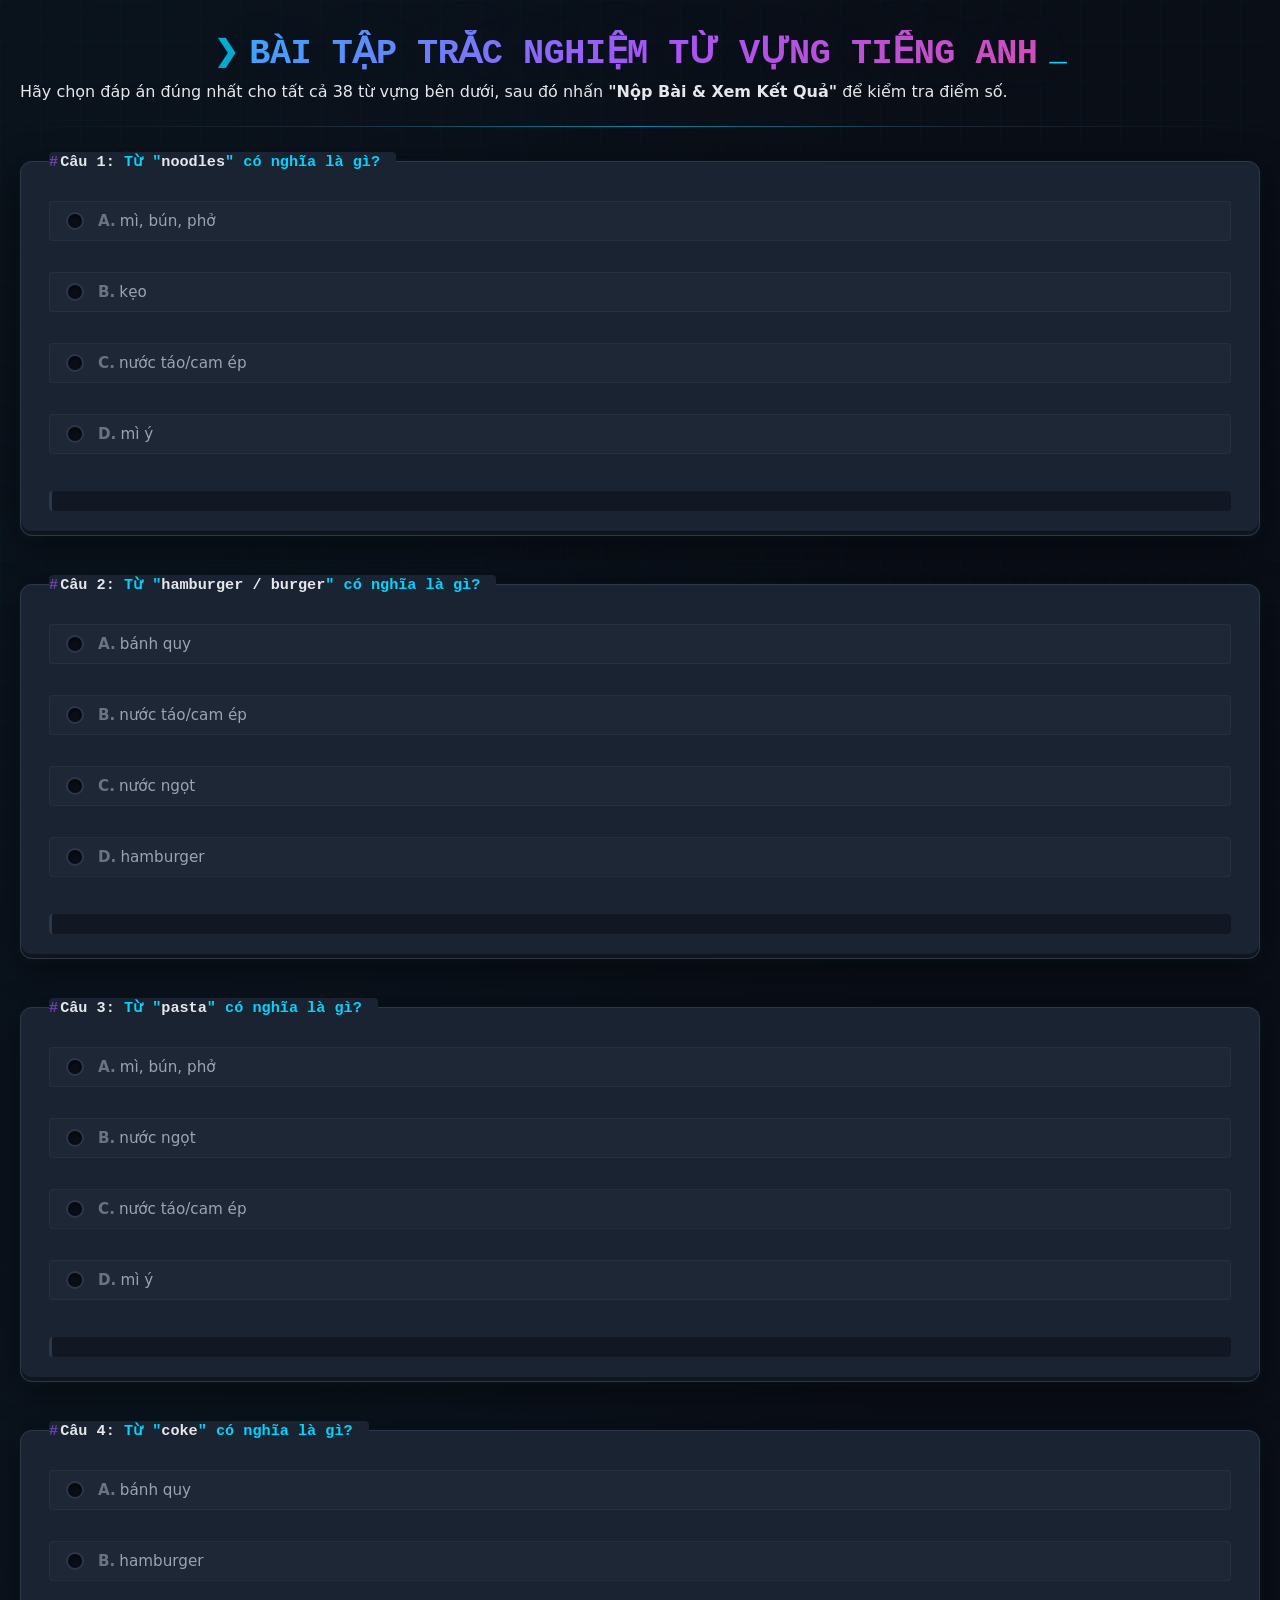
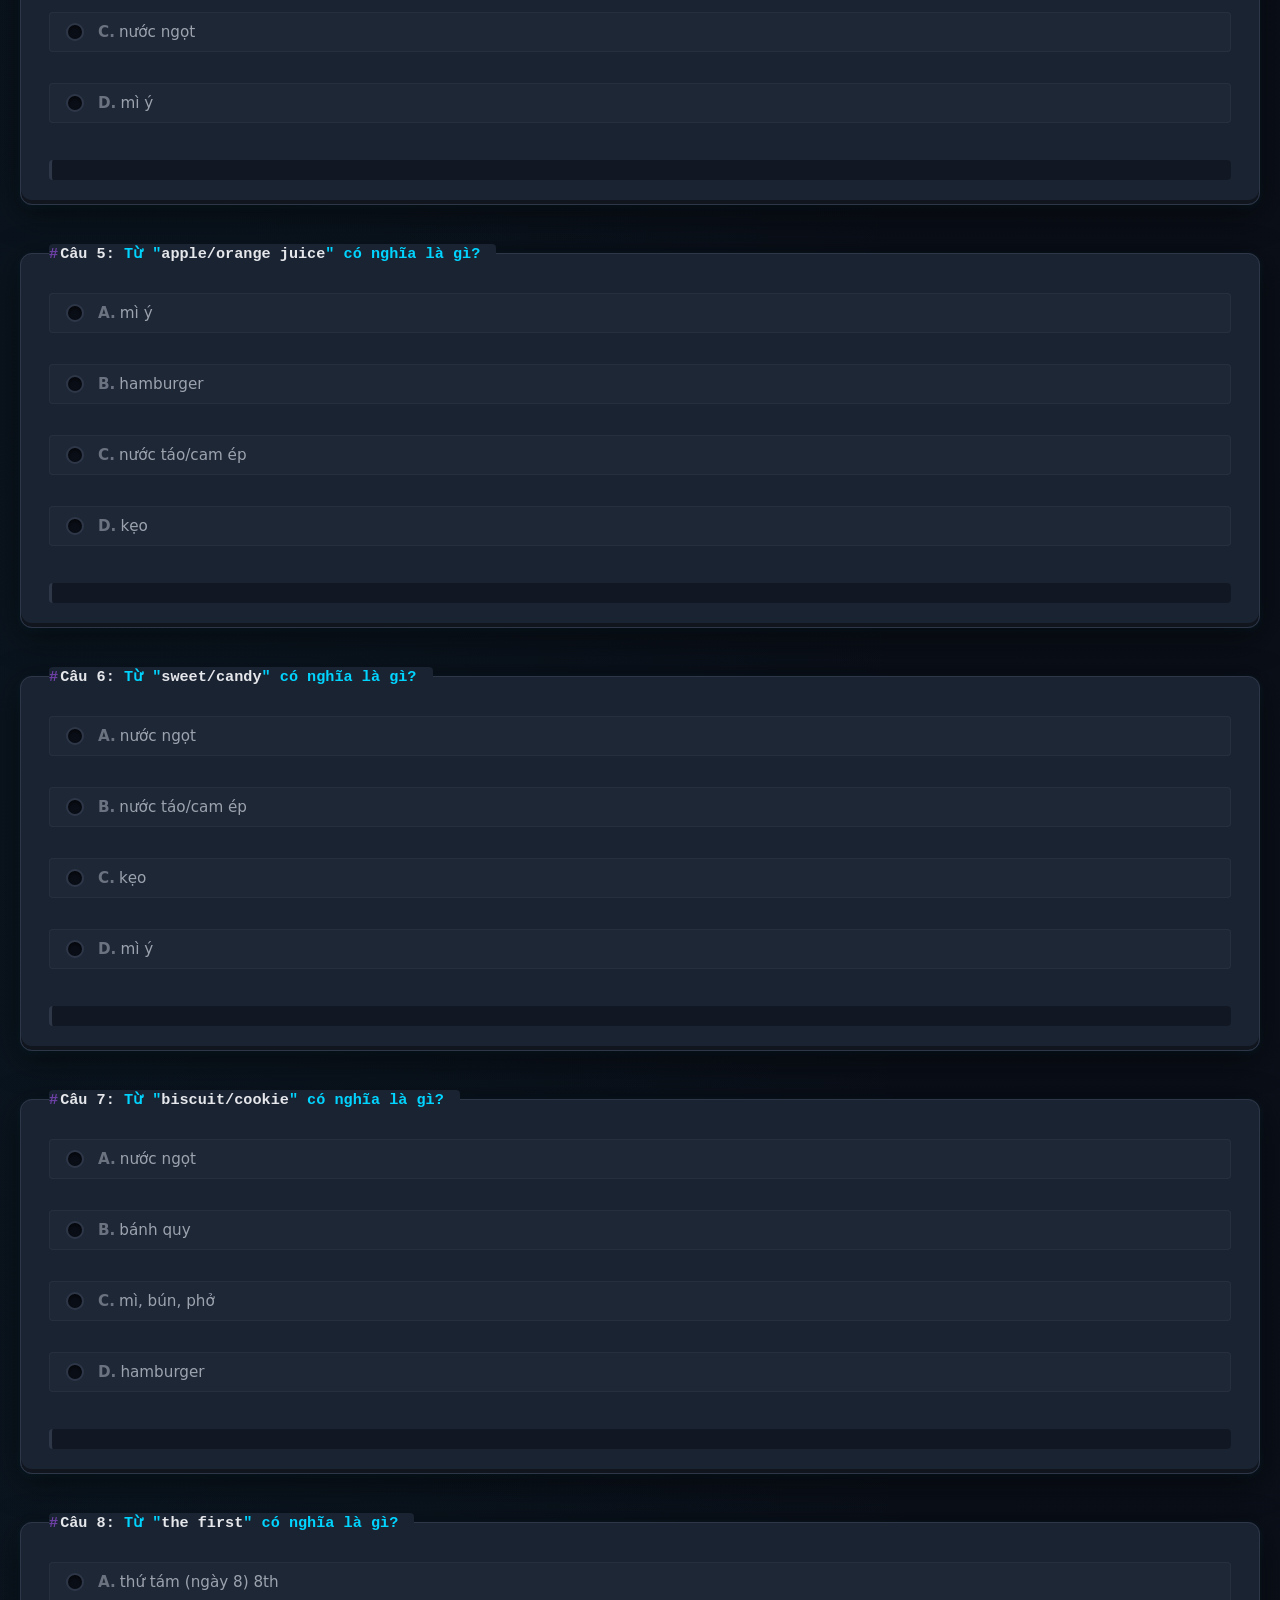
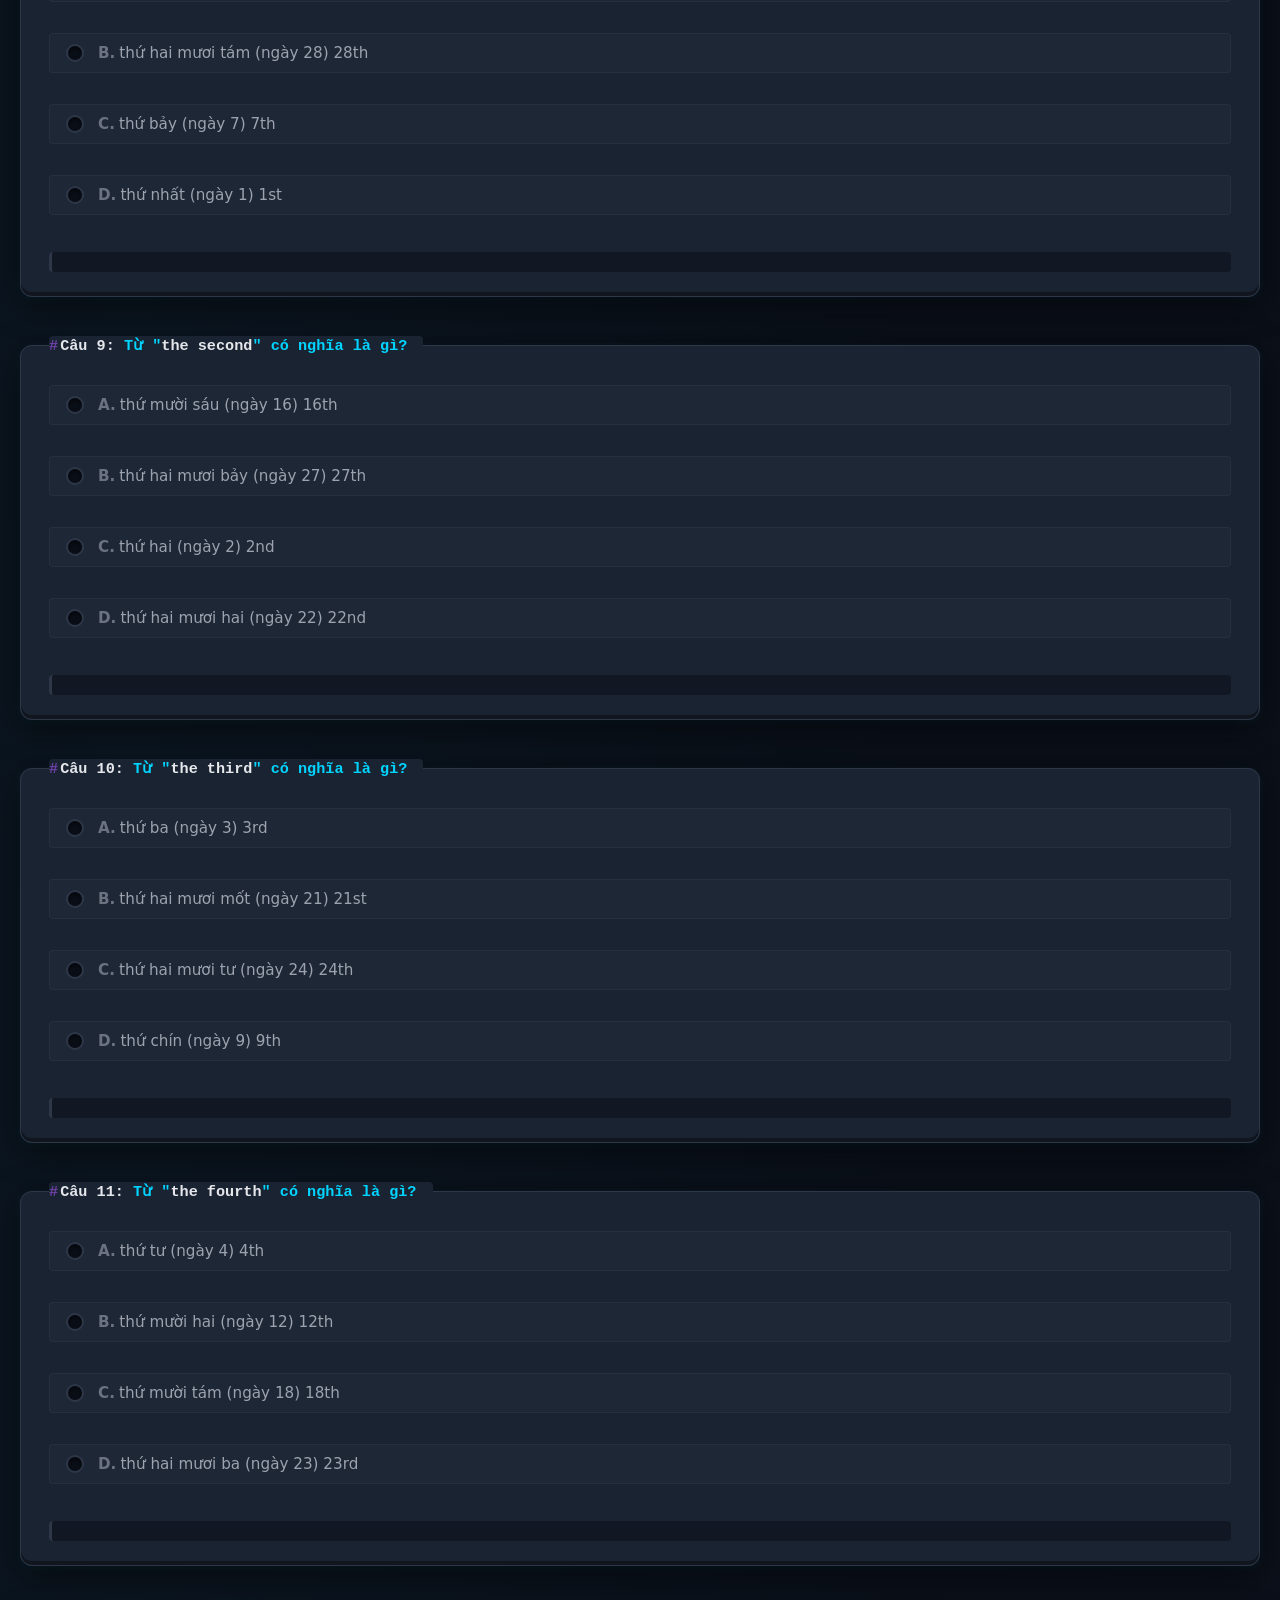
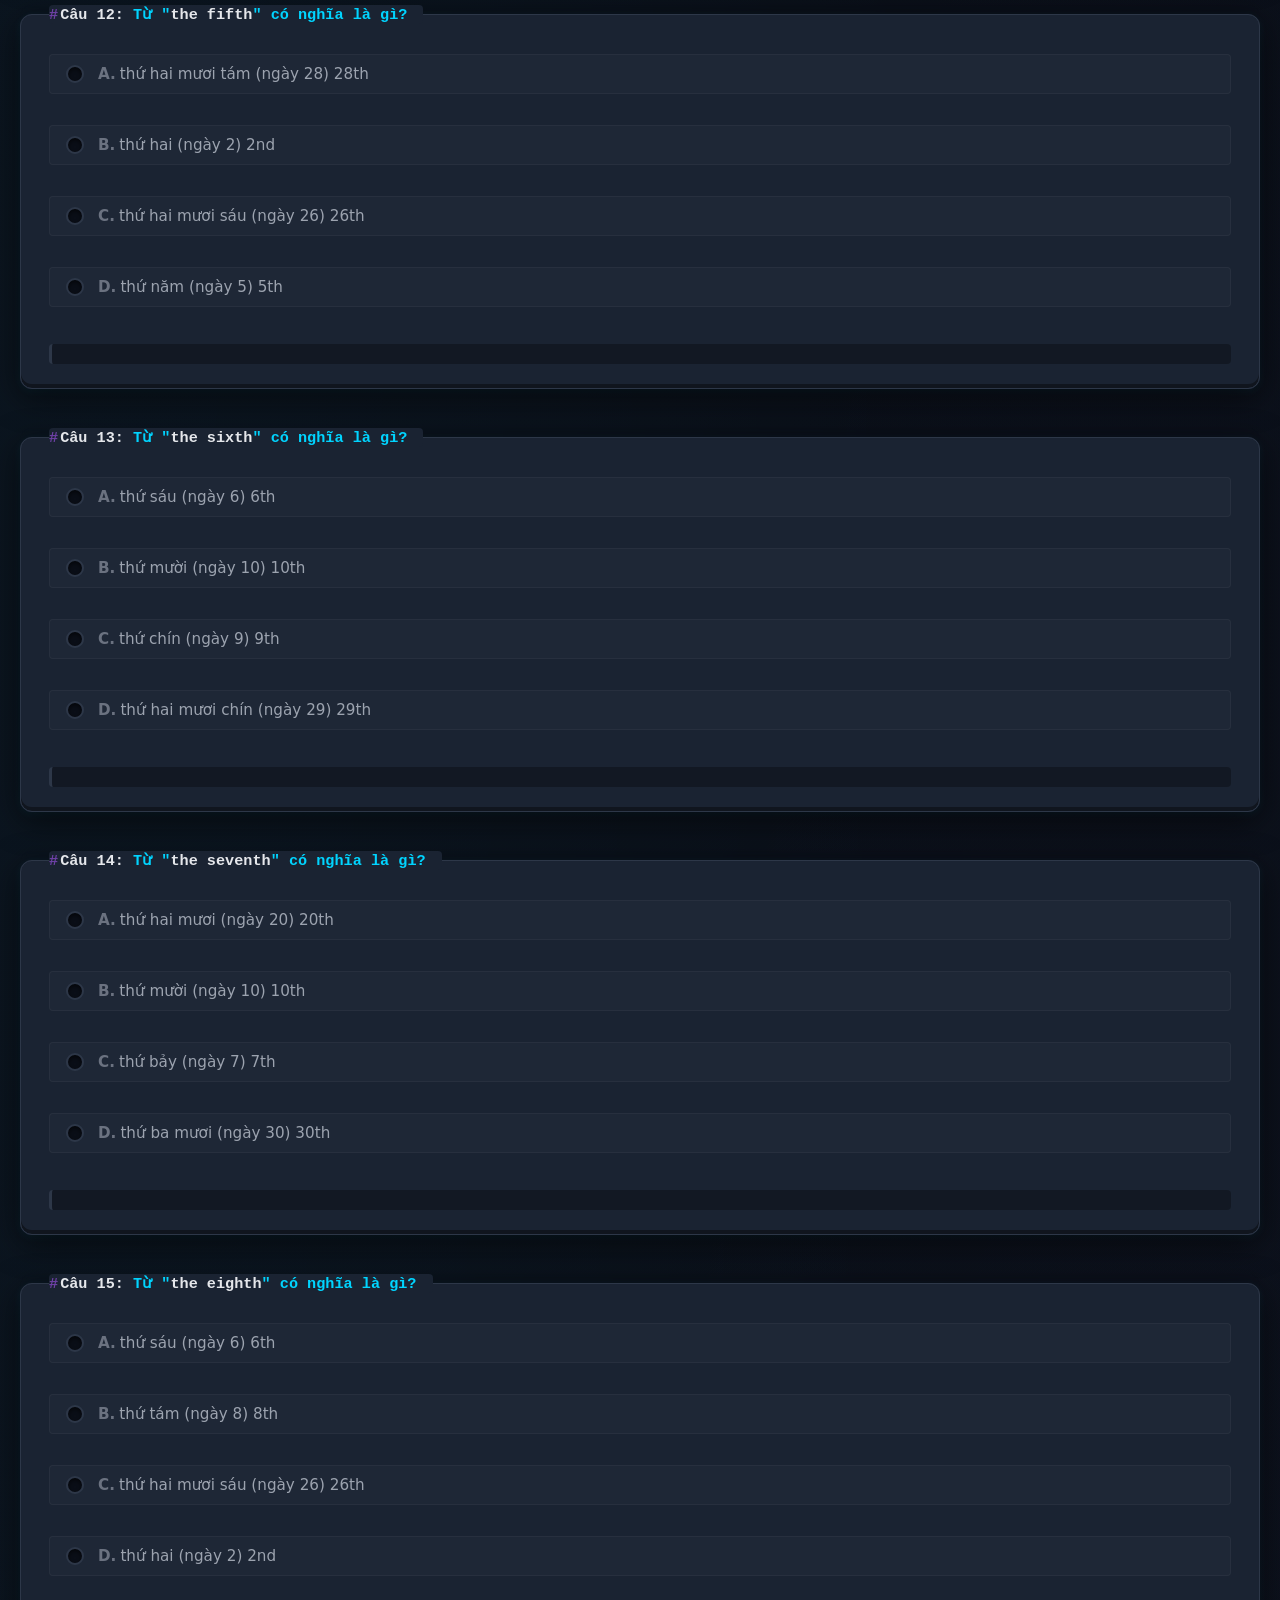
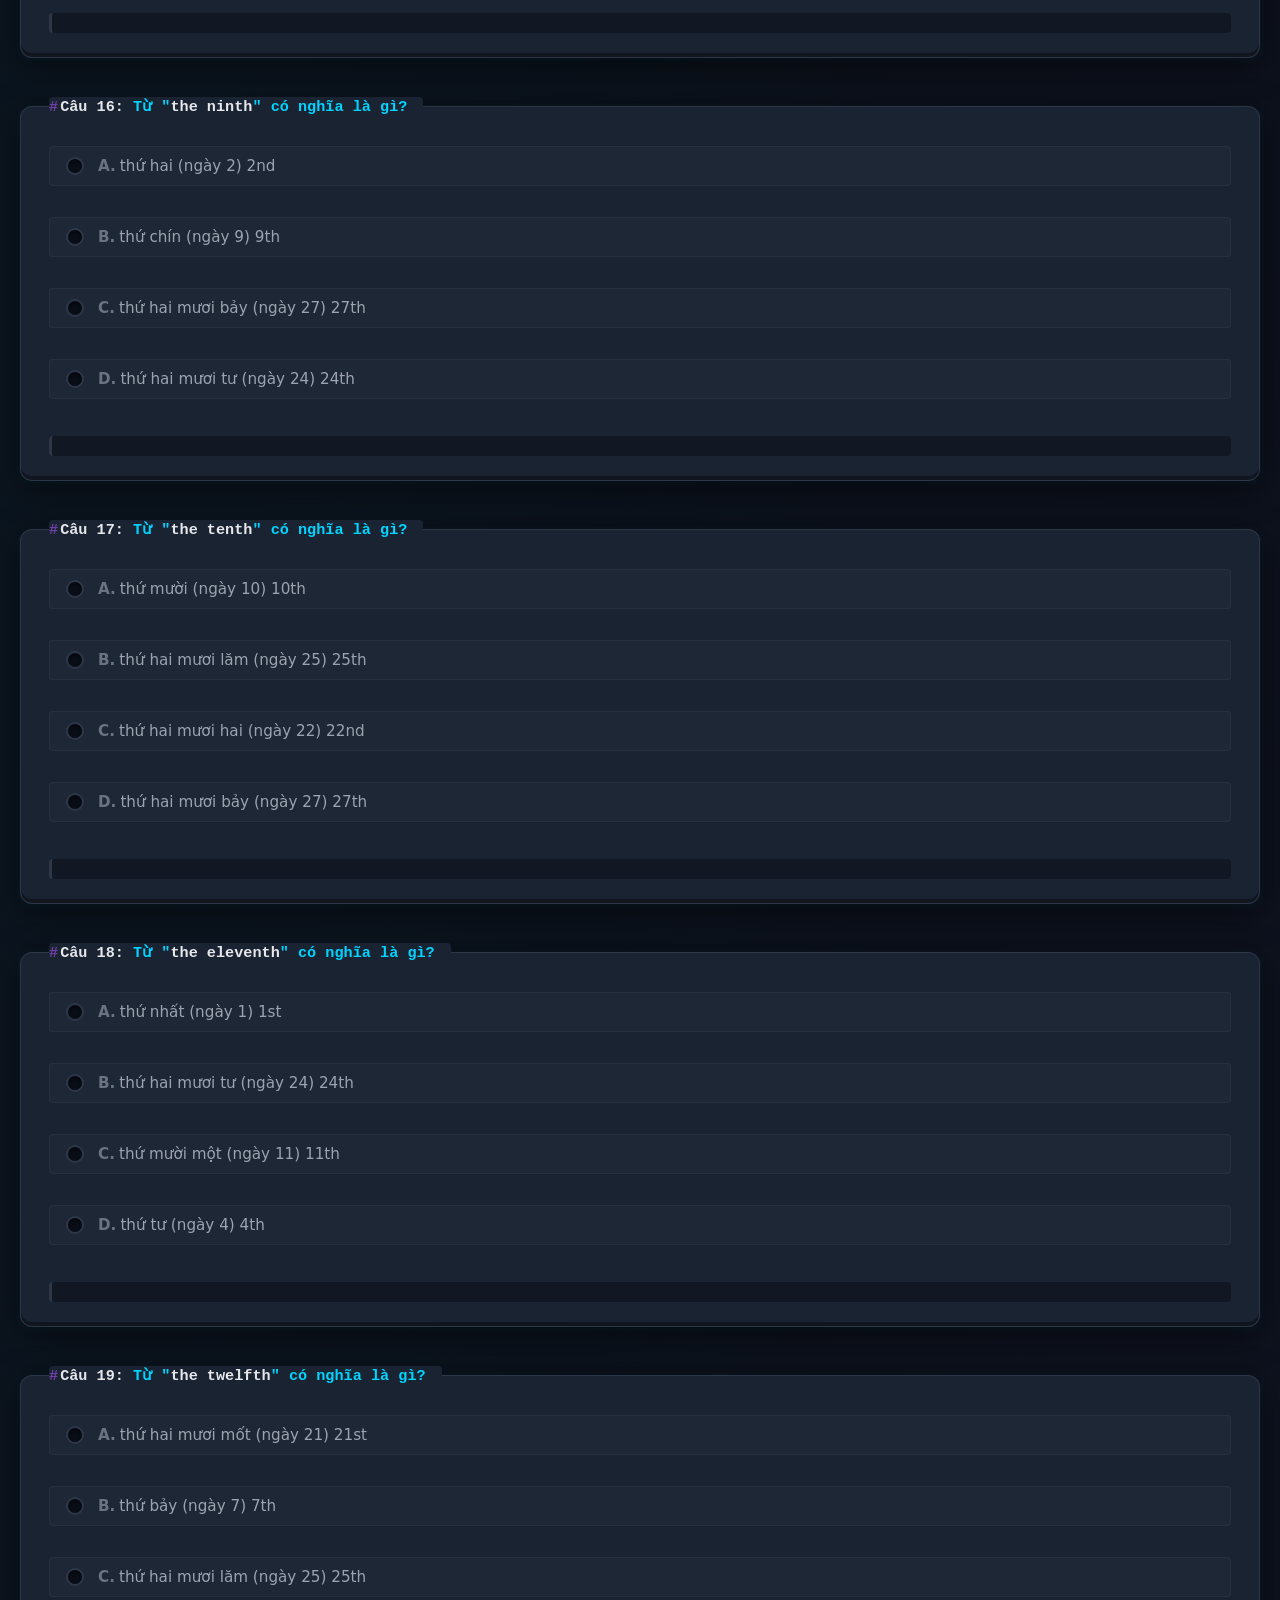
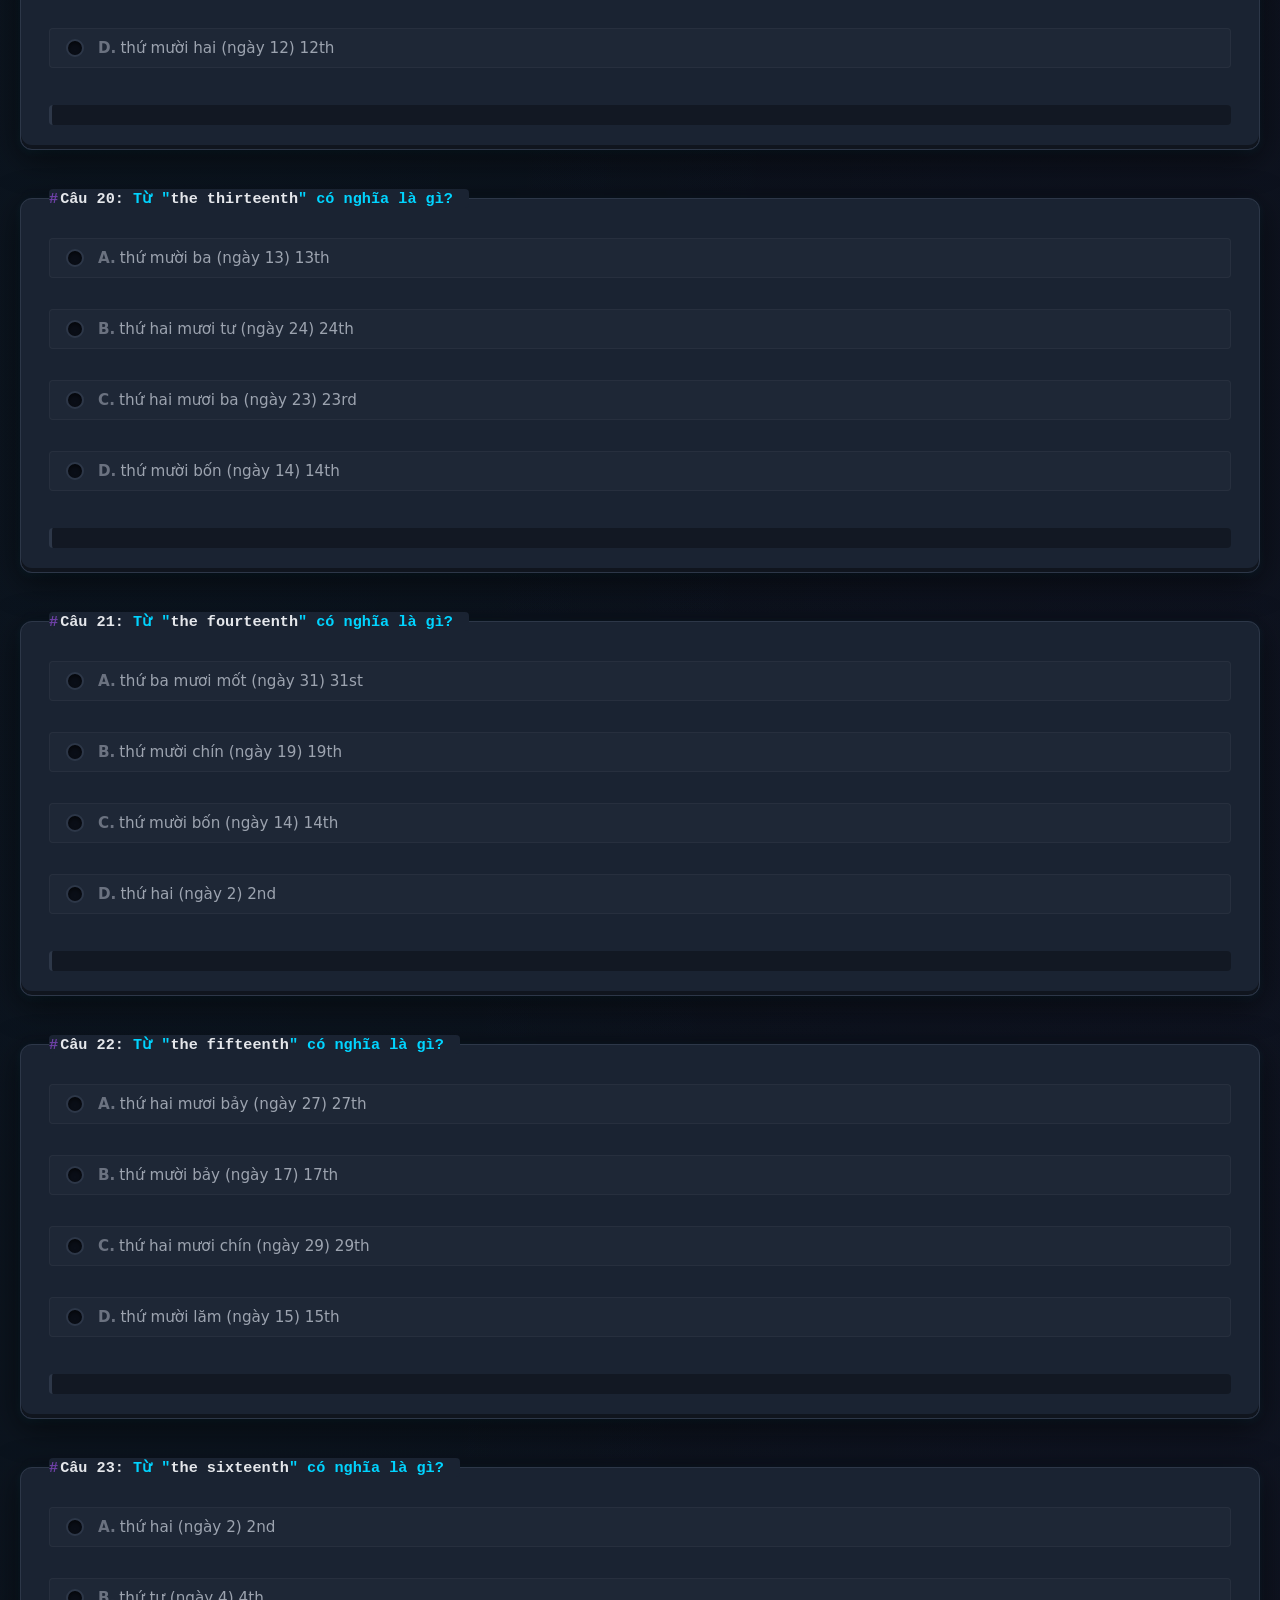
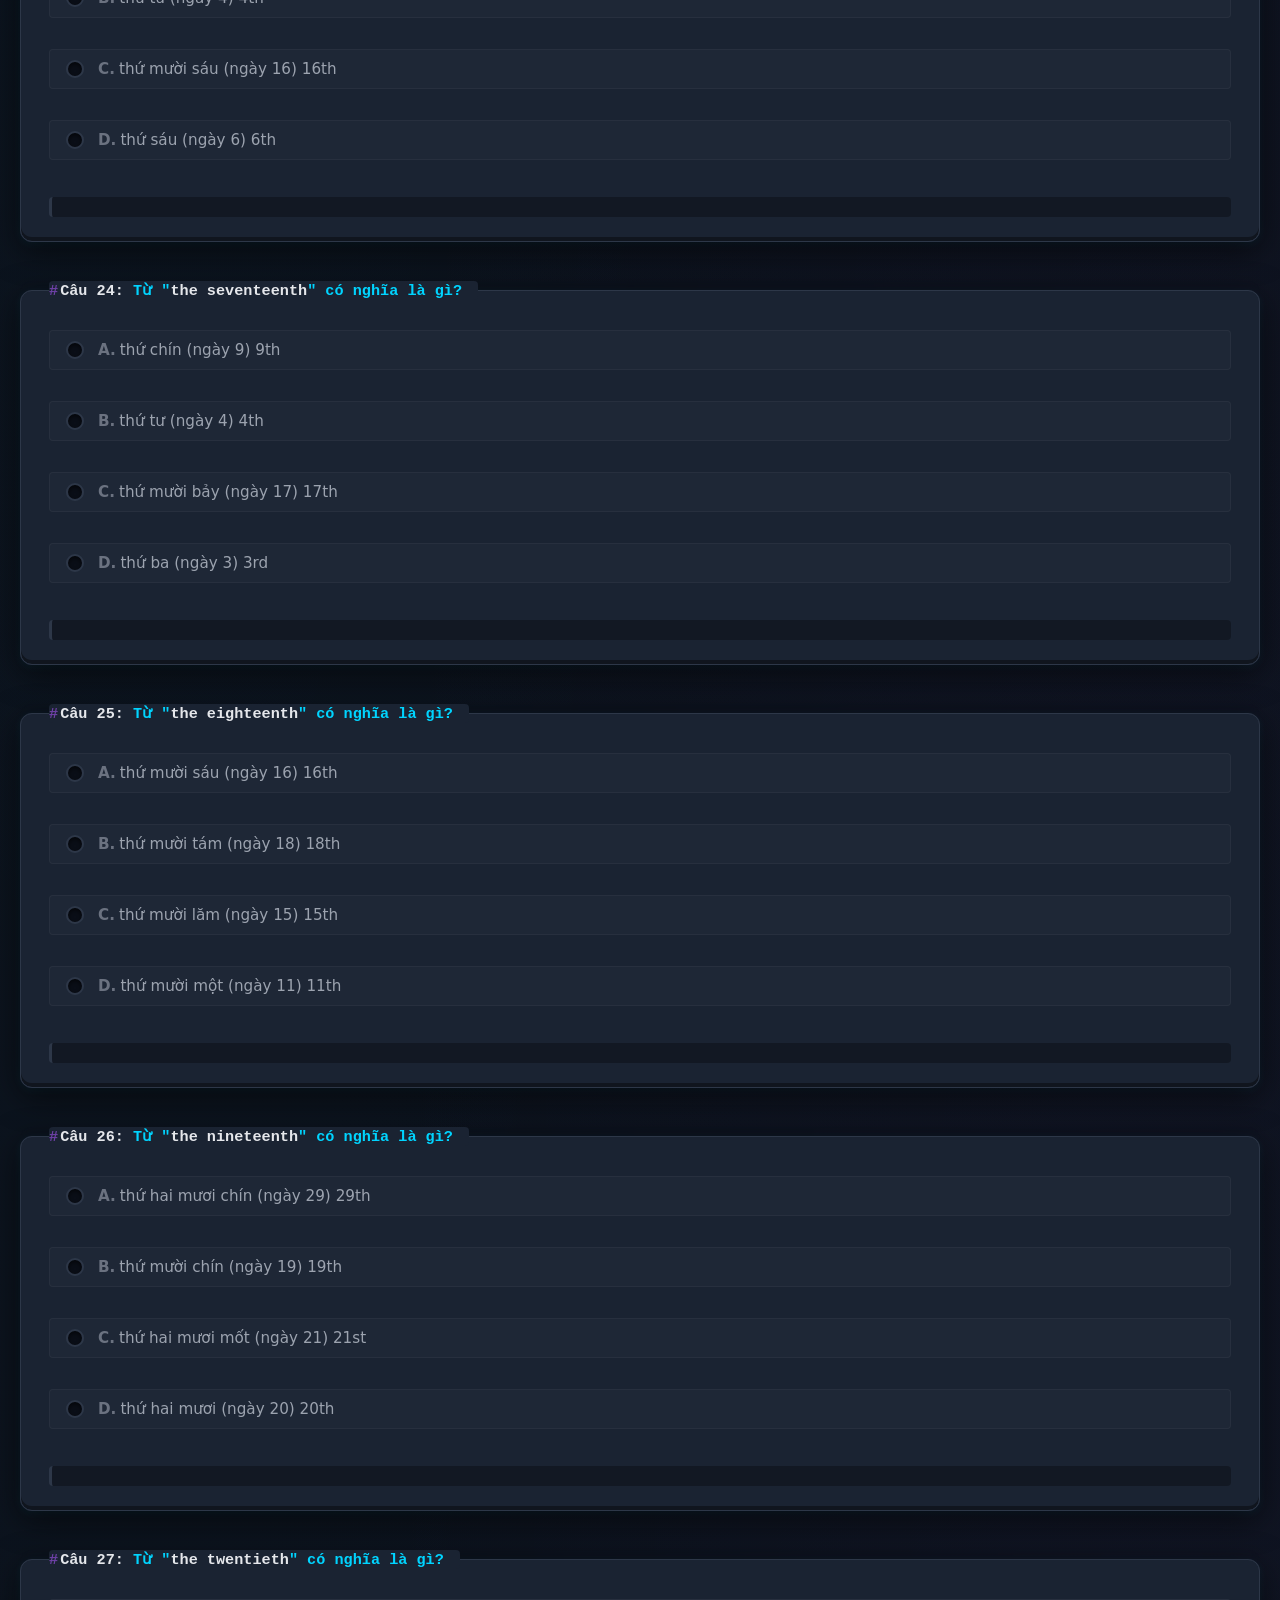
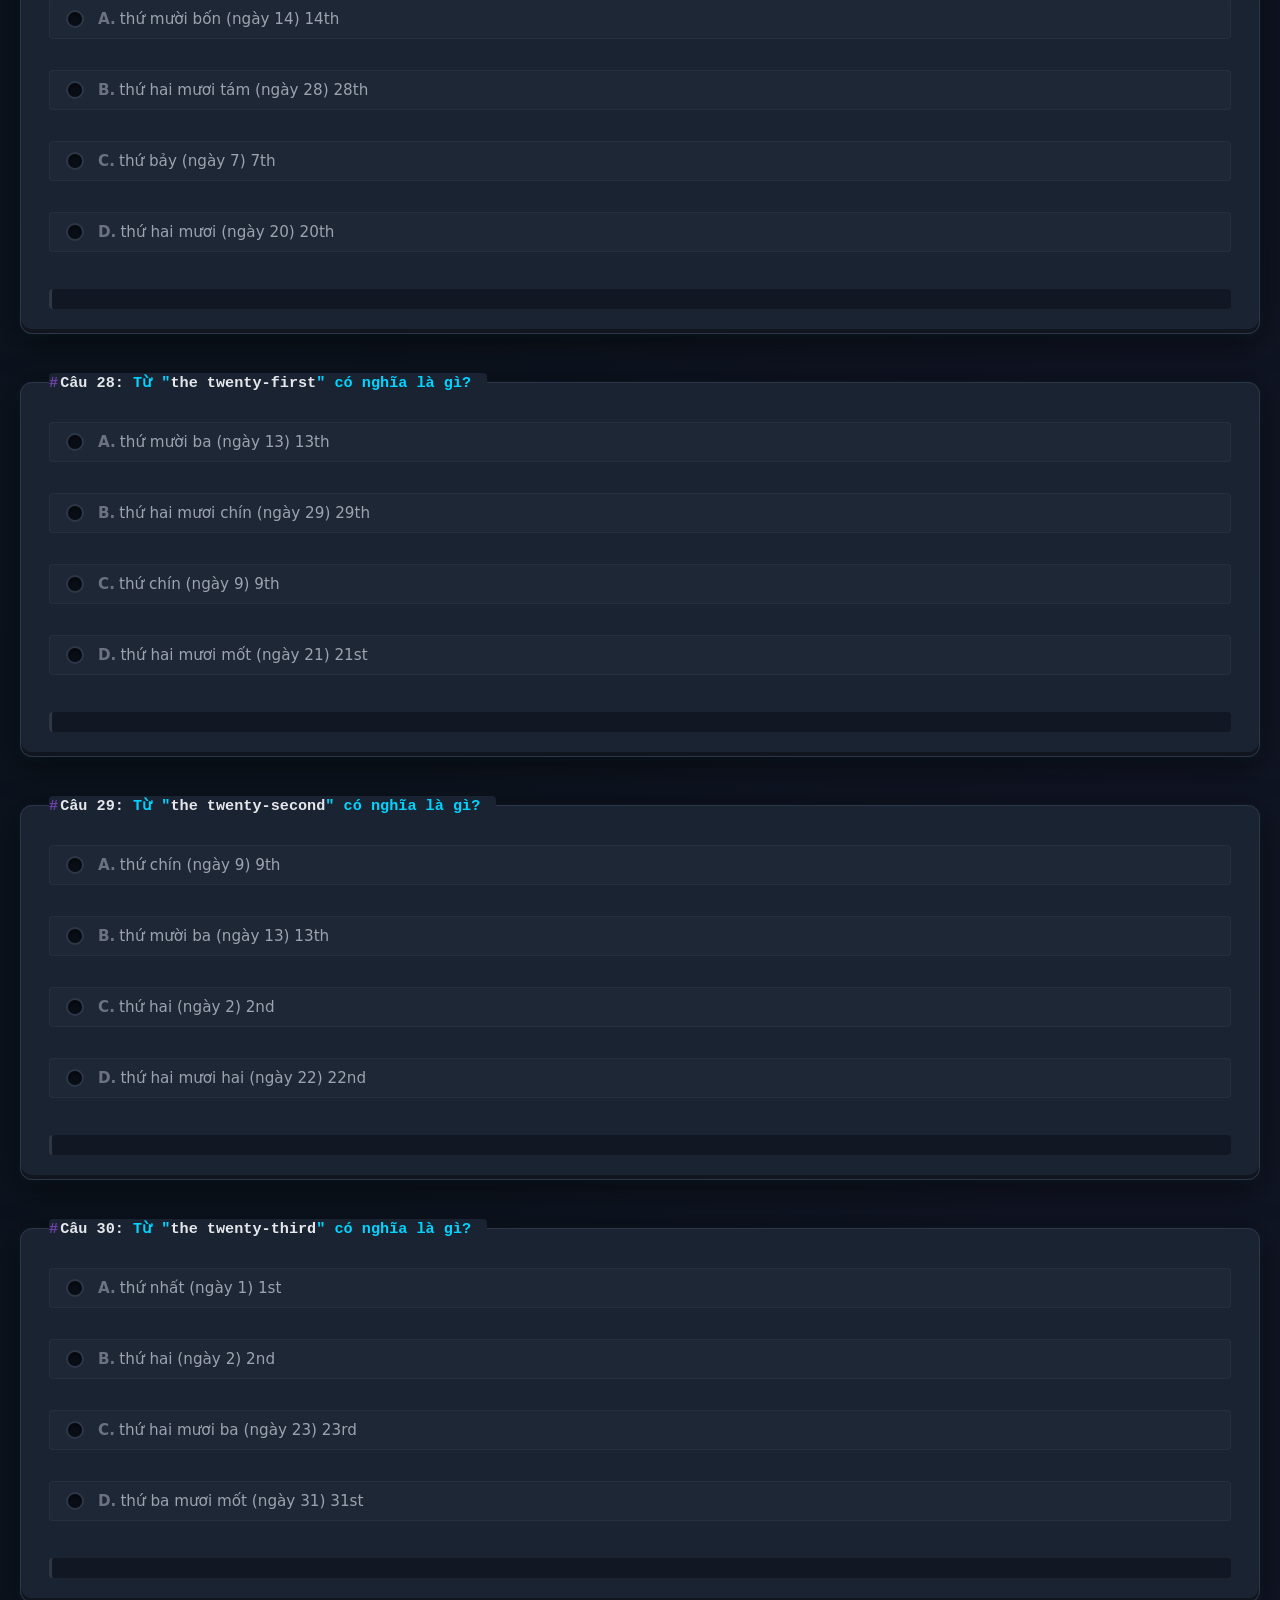
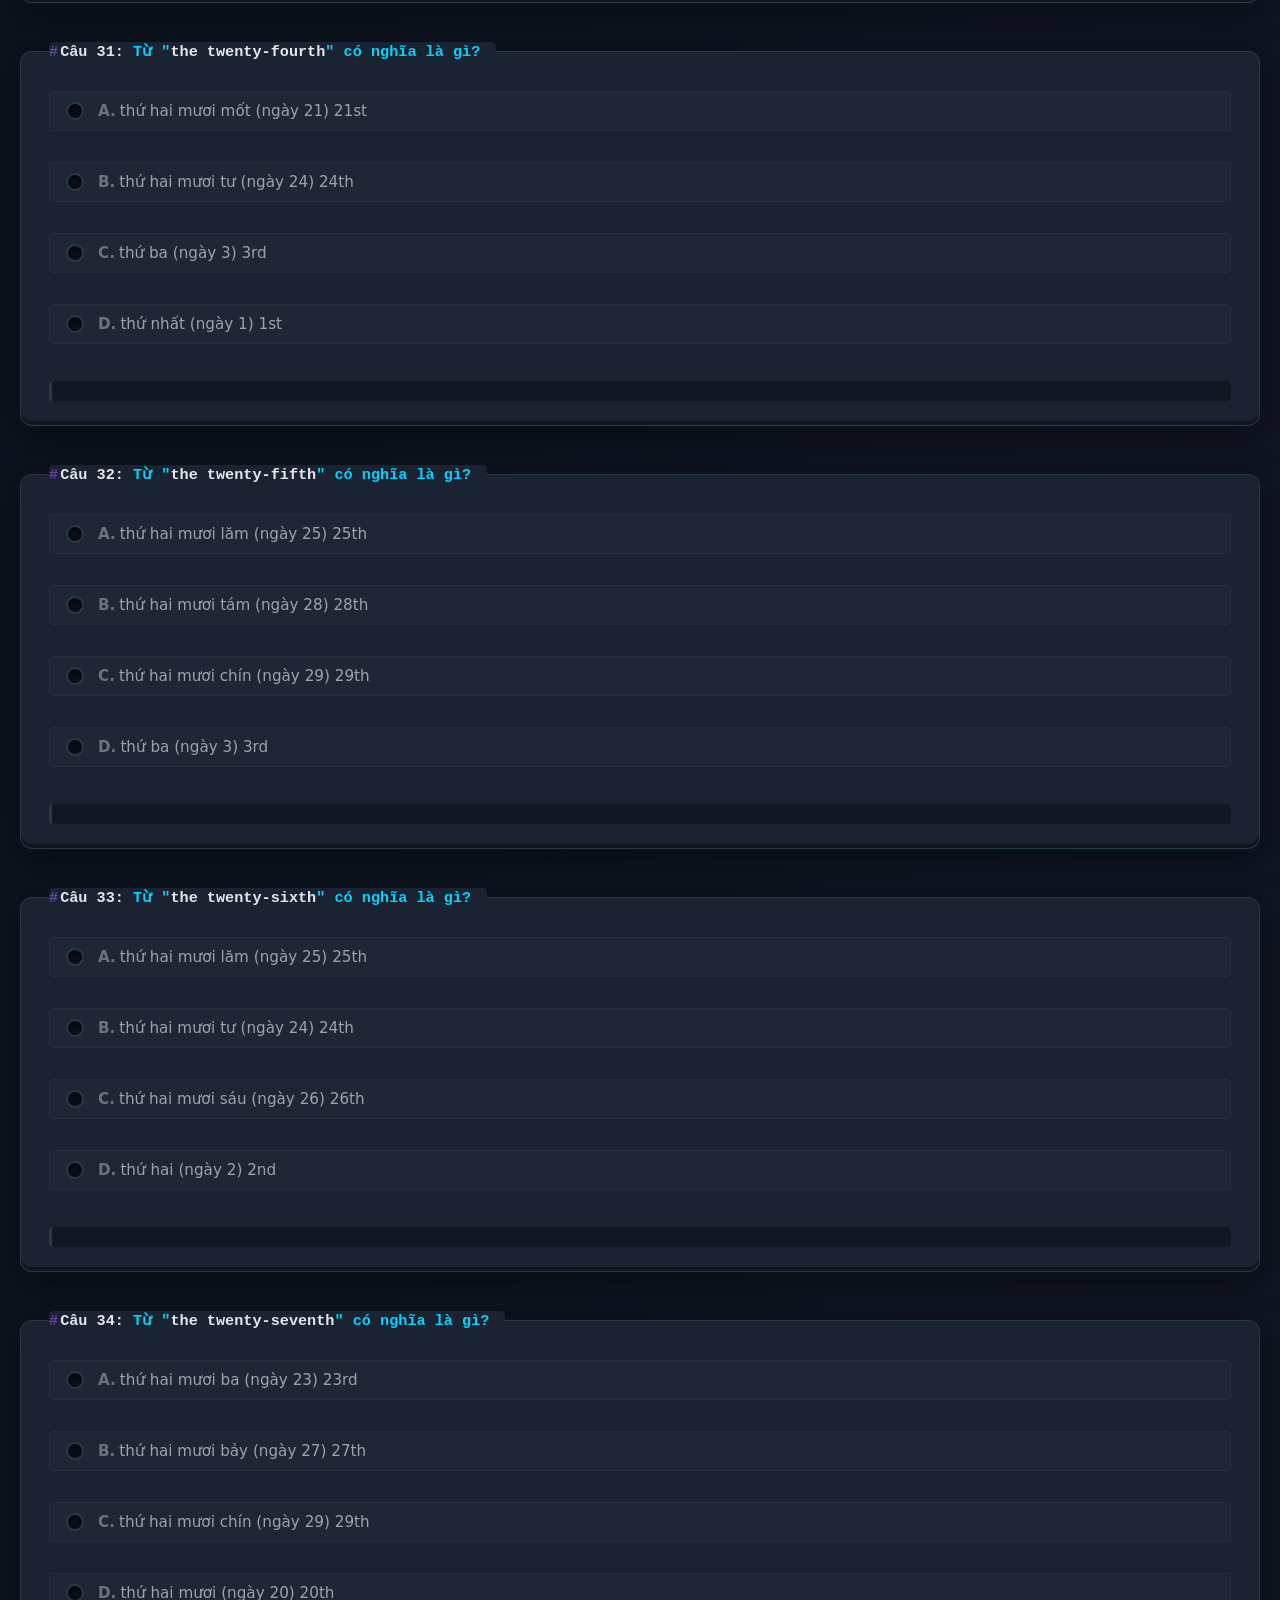
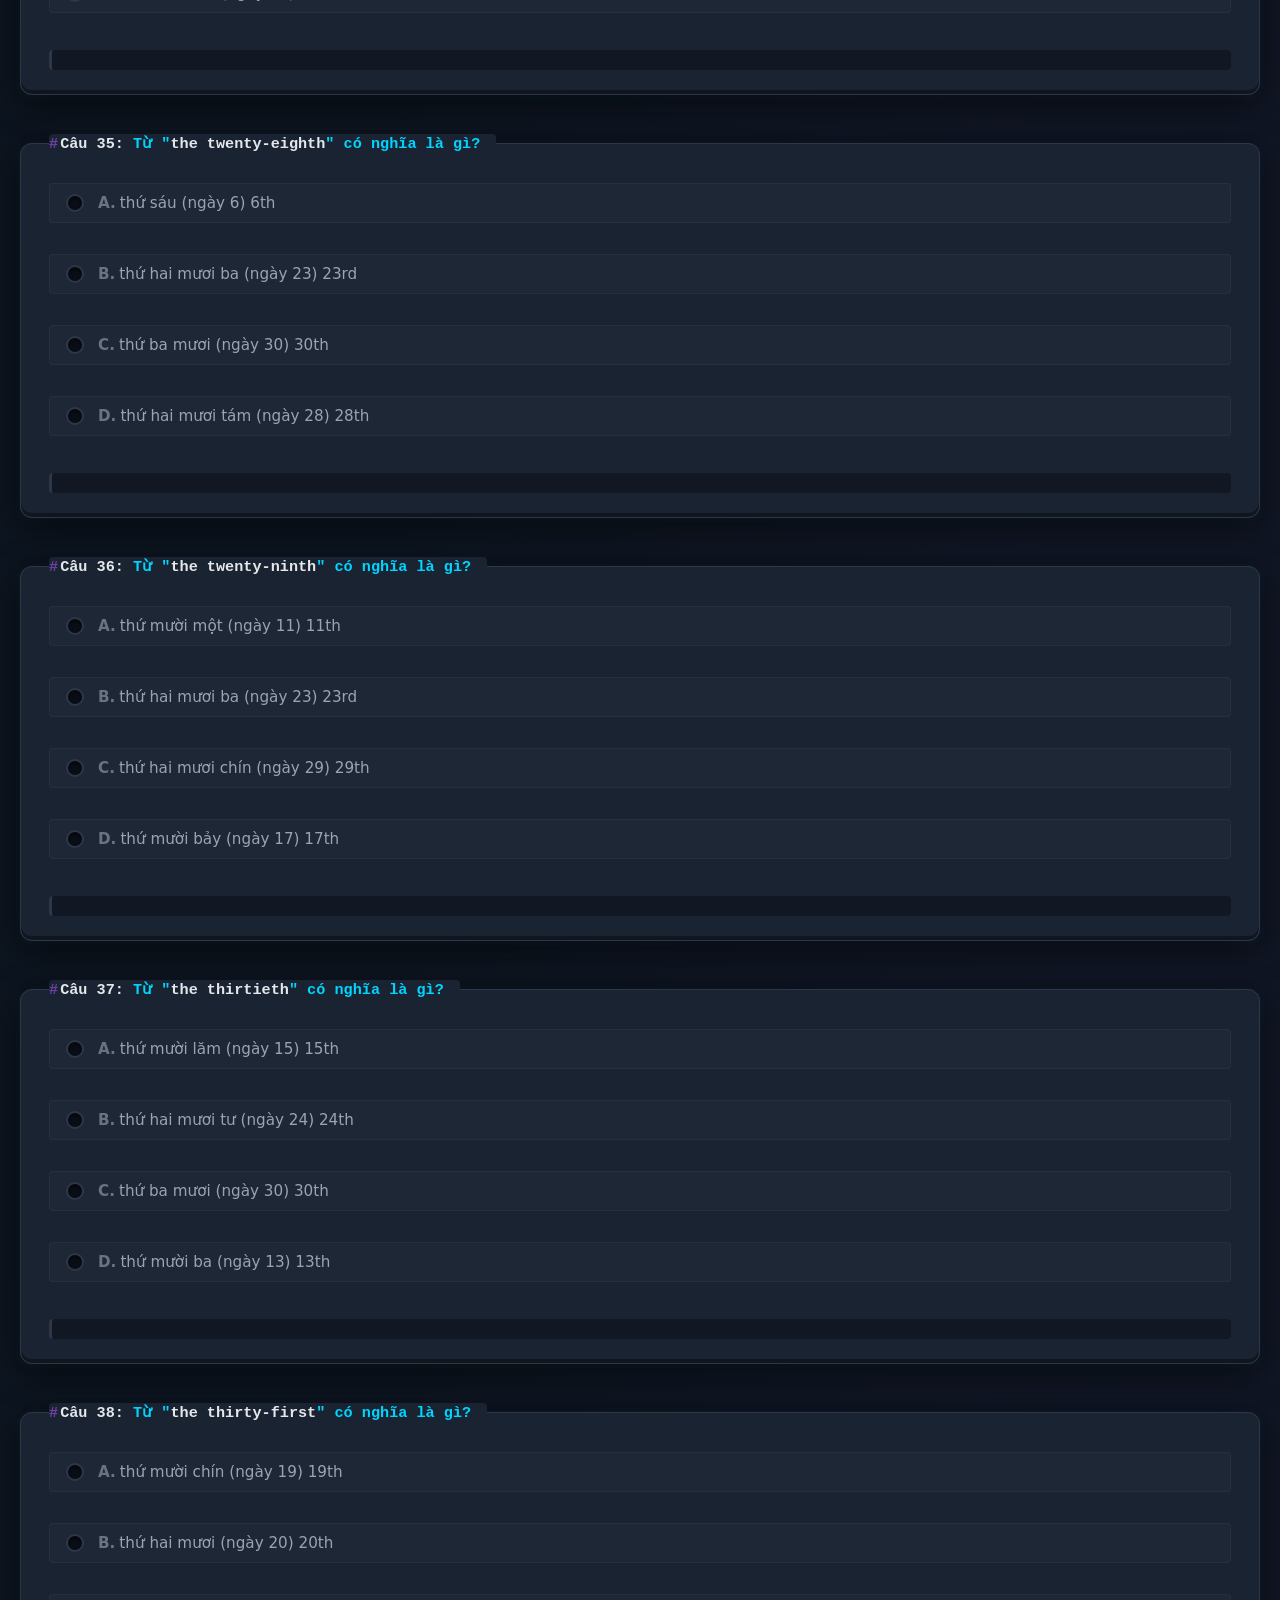
==== main.html @ db9ef51b "Rename index.html to main.html" ====
<!DOCTYPE html>
<html lang="vi">
<head>
    <link rel="stylesheet" href="style.css">
    <meta charset="UTF-8">
    <title>Bài Tập Trắc Nghiệm Từ Vựng Tiếng Anh</title>
</head>
<body>
    <h1>BÀI TẬP TRẮC NGHIỆM TỪ VỰNG TIẾNG ANH</h1>
    <p>Hãy chọn đáp án đúng nhất cho tất cả 38 từ vựng bên dưới, sau đó nhấn <b>"Nộp Bài & Xem Kết Quả"</b> để kiểm tra điểm số.</p>
    <hr>

    <form id="quizForm">
        <fieldset id="group_1">
            <legend><b>Câu 1:</b> Từ "<b>noodles</b>" có nghĩa là gì?</legend>
            <label>
                <input type="radio" name="q1" value="0">
                <b>A.</b> mì, bún, phở
            </label><br>
            <label>
                <input type="radio" name="q1" value="1">
                <b>B.</b> kẹo
            </label><br>
            <label>
                <input type="radio" name="q1" value="2">
                <b>C.</b> nước táo/cam ép
            </label><br>
            <label>
                <input type="radio" name="q1" value="3">
                <b>D.</b> mì ý
            </label><br>
            <div id="feedback_1"></div>
        </fieldset>
        <br>
        <fieldset id="group_2">
            <legend><b>Câu 2:</b> Từ "<b>hamburger / burger</b>" có nghĩa là gì?</legend>
            <label>
                <input type="radio" name="q2" value="0">
                <b>A.</b> bánh quy
            </label><br>
            <label>
                <input type="radio" name="q2" value="1">
                <b>B.</b> nước táo/cam ép
            </label><br>
            <label>
                <input type="radio" name="q2" value="2">
                <b>C.</b> nước ngọt
            </label><br>
            <label>
                <input type="radio" name="q2" value="3">
                <b>D.</b> hamburger
            </label><br>
            <div id="feedback_2"></div>
        </fieldset>
        <br>
        <fieldset id="group_3">
            <legend><b>Câu 3:</b> Từ "<b>pasta</b>" có nghĩa là gì?</legend>
            <label>
                <input type="radio" name="q3" value="0">
                <b>A.</b> mì, bún, phở
            </label><br>
            <label>
                <input type="radio" name="q3" value="1">
                <b>B.</b> nước ngọt
            </label><br>
            <label>
                <input type="radio" name="q3" value="2">
                <b>C.</b> nước táo/cam ép
            </label><br>
            <label>
                <input type="radio" name="q3" value="3">
                <b>D.</b> mì ý
            </label><br>
            <div id="feedback_3"></div>
        </fieldset>
        <br>
        <fieldset id="group_4">
            <legend><b>Câu 4:</b> Từ "<b>coke</b>" có nghĩa là gì?</legend>
            <label>
                <input type="radio" name="q4" value="0">
                <b>A.</b> bánh quy
            </label><br>
            <label>
                <input type="radio" name="q4" value="1">
                <b>B.</b> hamburger
            </label><br>
            <label>
                <input type="radio" name="q4" value="2">
                <b>C.</b> nước ngọt
            </label><br>
            <label>
                <input type="radio" name="q4" value="3">
                <b>D.</b> mì ý
            </label><br>
            <div id="feedback_4"></div>
        </fieldset>
        <br>
        <fieldset id="group_5">
            <legend><b>Câu 5:</b> Từ "<b>apple/orange juice</b>" có nghĩa là gì?</legend>
            <label>
                <input type="radio" name="q5" value="0">
                <b>A.</b> mì ý
            </label><br>
            <label>
                <input type="radio" name="q5" value="1">
                <b>B.</b> hamburger
            </label><br>
            <label>
                <input type="radio" name="q5" value="2">
                <b>C.</b> nước táo/cam ép
            </label><br>
            <label>
                <input type="radio" name="q5" value="3">
                <b>D.</b> kẹo
            </label><br>
            <div id="feedback_5"></div>
        </fieldset>
        <br>
        <fieldset id="group_6">
            <legend><b>Câu 6:</b> Từ "<b>sweet/candy</b>" có nghĩa là gì?</legend>
            <label>
                <input type="radio" name="q6" value="0">
                <b>A.</b> nước ngọt
            </label><br>
            <label>
                <input type="radio" name="q6" value="1">
                <b>B.</b> nước táo/cam ép
            </label><br>
            <label>
                <input type="radio" name="q6" value="2">
                <b>C.</b> kẹo
            </label><br>
            <label>
                <input type="radio" name="q6" value="3">
                <b>D.</b> mì ý
            </label><br>
            <div id="feedback_6"></div>
        </fieldset>
        <br>
        <fieldset id="group_7">
            <legend><b>Câu 7:</b> Từ "<b>biscuit/cookie</b>" có nghĩa là gì?</legend>
            <label>
                <input type="radio" name="q7" value="0">
                <b>A.</b> nước ngọt
            </label><br>
            <label>
                <input type="radio" name="q7" value="1">
                <b>B.</b> bánh quy
            </label><br>
            <label>
                <input type="radio" name="q7" value="2">
                <b>C.</b> mì, bún, phở
            </label><br>
            <label>
                <input type="radio" name="q7" value="3">
                <b>D.</b> hamburger
            </label><br>
            <div id="feedback_7"></div>
        </fieldset>
        <br>
        <fieldset id="group_8">
            <legend><b>Câu 8:</b> Từ "<b>the first</b>" có nghĩa là gì?</legend>
            <label>
                <input type="radio" name="q8" value="0">
                <b>A.</b> thứ tám (ngày 8) 8th
            </label><br>
            <label>
                <input type="radio" name="q8" value="1">
                <b>B.</b> thứ hai mươi tám (ngày 28) 28th
            </label><br>
            <label>
                <input type="radio" name="q8" value="2">
                <b>C.</b> thứ bảy (ngày 7) 7th
            </label><br>
            <label>
                <input type="radio" name="q8" value="3">
                <b>D.</b> thứ nhất (ngày 1) 1st
            </label><br>
            <div id="feedback_8"></div>
        </fieldset>
        <br>
        <fieldset id="group_9">
            <legend><b>Câu 9:</b> Từ "<b>the second</b>" có nghĩa là gì?</legend>
            <label>
                <input type="radio" name="q9" value="0">
                <b>A.</b> thứ mười sáu (ngày 16) 16th
            </label><br>
            <label>
                <input type="radio" name="q9" value="1">
                <b>B.</b> thứ hai mươi bảy (ngày 27) 27th
            </label><br>
            <label>
                <input type="radio" name="q9" value="2">
                <b>C.</b> thứ hai (ngày 2) 2nd
            </label><br>
            <label>
                <input type="radio" name="q9" value="3">
                <b>D.</b> thứ hai mươi hai (ngày 22) 22nd
            </label><br>
            <div id="feedback_9"></div>
        </fieldset>
        <br>
        <fieldset id="group_10">
            <legend><b>Câu 10:</b> Từ "<b>the third</b>" có nghĩa là gì?</legend>
            <label>
                <input type="radio" name="q10" value="0">
                <b>A.</b> thứ ba (ngày 3) 3rd
            </label><br>
            <label>
                <input type="radio" name="q10" value="1">
                <b>B.</b> thứ hai mươi mốt (ngày 21) 21st
            </label><br>
            <label>
                <input type="radio" name="q10" value="2">
                <b>C.</b> thứ hai mươi tư (ngày 24) 24th
            </label><br>
            <label>
                <input type="radio" name="q10" value="3">
                <b>D.</b> thứ chín (ngày 9) 9th
            </label><br>
            <div id="feedback_10"></div>
        </fieldset>
        <br>
        <fieldset id="group_11">
            <legend><b>Câu 11:</b> Từ "<b>the fourth</b>" có nghĩa là gì?</legend>
            <label>
                <input type="radio" name="q11" value="0">
                <b>A.</b> thứ tư (ngày 4) 4th
            </label><br>
            <label>
                <input type="radio" name="q11" value="1">
                <b>B.</b> thứ mười hai (ngày 12) 12th
            </label><br>
            <label>
                <input type="radio" name="q11" value="2">
                <b>C.</b> thứ mười tám (ngày 18) 18th
            </label><br>
            <label>
                <input type="radio" name="q11" value="3">
                <b>D.</b> thứ hai mươi ba (ngày 23) 23rd
            </label><br>
            <div id="feedback_11"></div>
        </fieldset>
        <br>
        <fieldset id="group_12">
            <legend><b>Câu 12:</b> Từ "<b>the fifth</b>" có nghĩa là gì?</legend>
            <label>
                <input type="radio" name="q12" value="0">
                <b>A.</b> thứ hai mươi tám (ngày 28) 28th
            </label><br>
            <label>
                <input type="radio" name="q12" value="1">
                <b>B.</b> thứ hai (ngày 2) 2nd
            </label><br>
            <label>
                <input type="radio" name="q12" value="2">
                <b>C.</b> thứ hai mươi sáu (ngày 26) 26th
            </label><br>
            <label>
                <input type="radio" name="q12" value="3">
                <b>D.</b> thứ năm (ngày 5) 5th
            </label><br>
            <div id="feedback_12"></div>
        </fieldset>
        <br>
        <fieldset id="group_13">
            <legend><b>Câu 13:</b> Từ "<b>the sixth</b>" có nghĩa là gì?</legend>
            <label>
                <input type="radio" name="q13" value="0">
                <b>A.</b> thứ sáu (ngày 6) 6th
            </label><br>
            <label>
                <input type="radio" name="q13" value="1">
                <b>B.</b> thứ mười (ngày 10) 10th
            </label><br>
            <label>
                <input type="radio" name="q13" value="2">
                <b>C.</b> thứ chín (ngày 9) 9th
            </label><br>
            <label>
                <input type="radio" name="q13" value="3">
                <b>D.</b> thứ hai mươi chín (ngày 29) 29th
            </label><br>
            <div id="feedback_13"></div>
        </fieldset>
        <br>
        <fieldset id="group_14">
            <legend><b>Câu 14:</b> Từ "<b>the seventh</b>" có nghĩa là gì?</legend>
            <label>
                <input type="radio" name="q14" value="0">
                <b>A.</b> thứ hai mươi (ngày 20) 20th
            </label><br>
            <label>
                <input type="radio" name="q14" value="1">
                <b>B.</b> thứ mười (ngày 10) 10th
            </label><br>
            <label>
                <input type="radio" name="q14" value="2">
                <b>C.</b> thứ bảy (ngày 7) 7th
            </label><br>
            <label>
                <input type="radio" name="q14" value="3">
                <b>D.</b> thứ ba mươi (ngày 30) 30th
            </label><br>
            <div id="feedback_14"></div>
        </fieldset>
        <br>
        <fieldset id="group_15">
            <legend><b>Câu 15:</b> Từ "<b>the eighth</b>" có nghĩa là gì?</legend>
            <label>
                <input type="radio" name="q15" value="0">
                <b>A.</b> thứ sáu (ngày 6) 6th
            </label><br>
            <label>
                <input type="radio" name="q15" value="1">
                <b>B.</b> thứ tám (ngày 8) 8th
            </label><br>
            <label>
                <input type="radio" name="q15" value="2">
                <b>C.</b> thứ hai mươi sáu (ngày 26) 26th
            </label><br>
            <label>
                <input type="radio" name="q15" value="3">
                <b>D.</b> thứ hai (ngày 2) 2nd
            </label><br>
            <div id="feedback_15"></div>
        </fieldset>
        <br>
        <fieldset id="group_16">
            <legend><b>Câu 16:</b> Từ "<b>the ninth</b>" có nghĩa là gì?</legend>
            <label>
                <input type="radio" name="q16" value="0">
                <b>A.</b> thứ hai (ngày 2) 2nd
            </label><br>
            <label>
                <input type="radio" name="q16" value="1">
                <b>B.</b> thứ chín (ngày 9) 9th
            </label><br>
            <label>
                <input type="radio" name="q16" value="2">
                <b>C.</b> thứ hai mươi bảy (ngày 27) 27th
            </label><br>
            <label>
                <input type="radio" name="q16" value="3">
                <b>D.</b> thứ hai mươi tư (ngày 24) 24th
            </label><br>
            <div id="feedback_16"></div>
        </fieldset>
        <br>
        <fieldset id="group_17">
            <legend><b>Câu 17:</b> Từ "<b>the tenth</b>" có nghĩa là gì?</legend>
            <label>
                <input type="radio" name="q17" value="0">
                <b>A.</b> thứ mười (ngày 10) 10th
            </label><br>
            <label>
                <input type="radio" name="q17" value="1">
                <b>B.</b> thứ hai mươi lăm (ngày 25) 25th
            </label><br>
            <label>
                <input type="radio" name="q17" value="2">
                <b>C.</b> thứ hai mươi hai (ngày 22) 22nd
            </label><br>
            <label>
                <input type="radio" name="q17" value="3">
                <b>D.</b> thứ hai mươi bảy (ngày 27) 27th
            </label><br>
            <div id="feedback_17"></div>
        </fieldset>
        <br>
        <fieldset id="group_18">
            <legend><b>Câu 18:</b> Từ "<b>the eleventh</b>" có nghĩa là gì?</legend>
            <label>
                <input type="radio" name="q18" value="0">
                <b>A.</b> thứ nhất (ngày 1) 1st
            </label><br>
            <label>
                <input type="radio" name="q18" value="1">
                <b>B.</b> thứ hai mươi tư (ngày 24) 24th
            </label><br>
            <label>
                <input type="radio" name="q18" value="2">
                <b>C.</b> thứ mười một (ngày 11) 11th
            </label><br>
            <label>
                <input type="radio" name="q18" value="3">
                <b>D.</b> thứ tư (ngày 4) 4th
            </label><br>
            <div id="feedback_18"></div>
        </fieldset>
        <br>
        <fieldset id="group_19">
            <legend><b>Câu 19:</b> Từ "<b>the twelfth</b>" có nghĩa là gì?</legend>
            <label>
                <input type="radio" name="q19" value="0">
                <b>A.</b> thứ hai mươi mốt (ngày 21) 21st
            </label><br>
            <label>
                <input type="radio" name="q19" value="1">
                <b>B.</b> thứ bảy (ngày 7) 7th
            </label><br>
            <label>
                <input type="radio" name="q19" value="2">
                <b>C.</b> thứ hai mươi lăm (ngày 25) 25th
            </label><br>
            <label>
                <input type="radio" name="q19" value="3">
                <b>D.</b> thứ mười hai (ngày 12) 12th
            </label><br>
            <div id="feedback_19"></div>
        </fieldset>
        <br>
        <fieldset id="group_20">
            <legend><b>Câu 20:</b> Từ "<b>the thirteenth</b>" có nghĩa là gì?</legend>
            <label>
                <input type="radio" name="q20" value="0">
                <b>A.</b> thứ mười ba (ngày 13) 13th
            </label><br>
            <label>
                <input type="radio" name="q20" value="1">
                <b>B.</b> thứ hai mươi tư (ngày 24) 24th
            </label><br>
            <label>
                <input type="radio" name="q20" value="2">
                <b>C.</b> thứ hai mươi ba (ngày 23) 23rd
            </label><br>
            <label>
                <input type="radio" name="q20" value="3">
                <b>D.</b> thứ mười bốn (ngày 14) 14th
            </label><br>
            <div id="feedback_20"></div>
        </fieldset>
        <br>
        <fieldset id="group_21">
            <legend><b>Câu 21:</b> Từ "<b>the fourteenth</b>" có nghĩa là gì?</legend>
            <label>
                <input type="radio" name="q21" value="0">
                <b>A.</b> thứ ba mươi mốt (ngày 31) 31st
            </label><br>
            <label>
                <input type="radio" name="q21" value="1">
                <b>B.</b> thứ mười chín (ngày 19) 19th
            </label><br>
            <label>
                <input type="radio" name="q21" value="2">
                <b>C.</b> thứ mười bốn (ngày 14) 14th
            </label><br>
            <label>
                <input type="radio" name="q21" value="3">
                <b>D.</b> thứ hai (ngày 2) 2nd
            </label><br>
            <div id="feedback_21"></div>
        </fieldset>
        <br>
        <fieldset id="group_22">
            <legend><b>Câu 22:</b> Từ "<b>the fifteenth</b>" có nghĩa là gì?</legend>
            <label>
                <input type="radio" name="q22" value="0">
                <b>A.</b> thứ hai mươi bảy (ngày 27) 27th
            </label><br>
            <label>
                <input type="radio" name="q22" value="1">
                <b>B.</b> thứ mười bảy (ngày 17) 17th
            </label><br>
            <label>
                <input type="radio" name="q22" value="2">
                <b>C.</b> thứ hai mươi chín (ngày 29) 29th
            </label><br>
            <label>
                <input type="radio" name="q22" value="3">
                <b>D.</b> thứ mười lăm (ngày 15) 15th
            </label><br>
            <div id="feedback_22"></div>
        </fieldset>
        <br>
        <fieldset id="group_23">
            <legend><b>Câu 23:</b> Từ "<b>the sixteenth</b>" có nghĩa là gì?</legend>
            <label>
                <input type="radio" name="q23" value="0">
                <b>A.</b> thứ hai (ngày 2) 2nd
            </label><br>
            <label>
                <input type="radio" name="q23" value="1">
                <b>B.</b> thứ tư (ngày 4) 4th
            </label><br>
            <label>
                <input type="radio" name="q23" value="2">
                <b>C.</b> thứ mười sáu (ngày 16) 16th
            </label><br>
            <label>
                <input type="radio" name="q23" value="3">
                <b>D.</b> thứ sáu (ngày 6) 6th
            </label><br>
            <div id="feedback_23"></div>
        </fieldset>
        <br>
        <fieldset id="group_24">
            <legend><b>Câu 24:</b> Từ "<b>the seventeenth</b>" có nghĩa là gì?</legend>
            <label>
                <input type="radio" name="q24" value="0">
                <b>A.</b> thứ chín (ngày 9) 9th
            </label><br>
            <label>
                <input type="radio" name="q24" value="1">
                <b>B.</b> thứ tư (ngày 4) 4th
            </label><br>
            <label>
                <input type="radio" name="q24" value="2">
                <b>C.</b> thứ mười bảy (ngày 17) 17th
            </label><br>
            <label>
                <input type="radio" name="q24" value="3">
                <b>D.</b> thứ ba (ngày 3) 3rd
            </label><br>
            <div id="feedback_24"></div>
        </fieldset>
        <br>
        <fieldset id="group_25">
            <legend><b>Câu 25:</b> Từ "<b>the eighteenth</b>" có nghĩa là gì?</legend>
            <label>
                <input type="radio" name="q25" value="0">
                <b>A.</b> thứ mười sáu (ngày 16) 16th
            </label><br>
            <label>
                <input type="radio" name="q25" value="1">
                <b>B.</b> thứ mười tám (ngày 18) 18th
            </label><br>
            <label>
                <input type="radio" name="q25" value="2">
                <b>C.</b> thứ mười lăm (ngày 15) 15th
            </label><br>
            <label>
                <input type="radio" name="q25" value="3">
                <b>D.</b> thứ mười một (ngày 11) 11th
            </label><br>
            <div id="feedback_25"></div>
        </fieldset>
        <br>
        <fieldset id="group_26">
            <legend><b>Câu 26:</b> Từ "<b>the nineteenth</b>" có nghĩa là gì?</legend>
            <label>
                <input type="radio" name="q26" value="0">
                <b>A.</b> thứ hai mươi chín (ngày 29) 29th
            </label><br>
            <label>
                <input type="radio" name="q26" value="1">
                <b>B.</b> thứ mười chín (ngày 19) 19th
            </label><br>
            <label>
                <input type="radio" name="q26" value="2">
                <b>C.</b> thứ hai mươi mốt (ngày 21) 21st
            </label><br>
            <label>
                <input type="radio" name="q26" value="3">
                <b>D.</b> thứ hai mươi (ngày 20) 20th
            </label><br>
            <div id="feedback_26"></div>
        </fieldset>
        <br>
        <fieldset id="group_27">
            <legend><b>Câu 27:</b> Từ "<b>the twentieth</b>" có nghĩa là gì?</legend>
            <label>
                <input type="radio" name="q27" value="0">
                <b>A.</b> thứ mười bốn (ngày 14) 14th
            </label><br>
            <label>
                <input type="radio" name="q27" value="1">
                <b>B.</b> thứ hai mươi tám (ngày 28) 28th
            </label><br>
            <label>
                <input type="radio" name="q27" value="2">
                <b>C.</b> thứ bảy (ngày 7) 7th
            </label><br>
            <label>
                <input type="radio" name="q27" value="3">
                <b>D.</b> thứ hai mươi (ngày 20) 20th
            </label><br>
            <div id="feedback_27"></div>
        </fieldset>
        <br>
        <fieldset id="group_28">
            <legend><b>Câu 28:</b> Từ "<b>the twenty-first</b>" có nghĩa là gì?</legend>
            <label>
                <input type="radio" name="q28" value="0">
                <b>A.</b> thứ mười ba (ngày 13) 13th
            </label><br>
            <label>
                <input type="radio" name="q28" value="1">
                <b>B.</b> thứ hai mươi chín (ngày 29) 29th
            </label><br>
            <label>
                <input type="radio" name="q28" value="2">
                <b>C.</b> thứ chín (ngày 9) 9th
            </label><br>
            <label>
                <input type="radio" name="q28" value="3">
                <b>D.</b> thứ hai mươi mốt (ngày 21) 21st
            </label><br>
            <div id="feedback_28"></div>
        </fieldset>
        <br>
        <fieldset id="group_29">
            <legend><b>Câu 29:</b> Từ "<b>the twenty-second</b>" có nghĩa là gì?</legend>
            <label>
                <input type="radio" name="q29" value="0">
                <b>A.</b> thứ chín (ngày 9) 9th
            </label><br>
            <label>
                <input type="radio" name="q29" value="1">
                <b>B.</b> thứ mười ba (ngày 13) 13th
            </label><br>
            <label>
                <input type="radio" name="q29" value="2">
                <b>C.</b> thứ hai (ngày 2) 2nd
            </label><br>
            <label>
                <input type="radio" name="q29" value="3">
                <b>D.</b> thứ hai mươi hai (ngày 22) 22nd
            </label><br>
            <div id="feedback_29"></div>
        </fieldset>
        <br>
        <fieldset id="group_30">
            <legend><b>Câu 30:</b> Từ "<b>the twenty-third</b>" có nghĩa là gì?</legend>
            <label>
                <input type="radio" name="q30" value="0">
                <b>A.</b> thứ nhất (ngày 1) 1st
            </label><br>
            <label>
                <input type="radio" name="q30" value="1">
                <b>B.</b> thứ hai (ngày 2) 2nd
            </label><br>
            <label>
                <input type="radio" name="q30" value="2">
                <b>C.</b> thứ hai mươi ba (ngày 23) 23rd
            </label><br>
            <label>
                <input type="radio" name="q30" value="3">
                <b>D.</b> thứ ba mươi mốt (ngày 31) 31st
            </label><br>
            <div id="feedback_30"></div>
        </fieldset>
        <br>
        <fieldset id="group_31">
            <legend><b>Câu 31:</b> Từ "<b>the twenty-fourth</b>" có nghĩa là gì?</legend>
            <label>
                <input type="radio" name="q31" value="0">
                <b>A.</b> thứ hai mươi mốt (ngày 21) 21st
            </label><br>
            <label>
                <input type="radio" name="q31" value="1">
                <b>B.</b> thứ hai mươi tư (ngày 24) 24th
            </label><br>
            <label>
                <input type="radio" name="q31" value="2">
                <b>C.</b> thứ ba (ngày 3) 3rd
            </label><br>
            <label>
                <input type="radio" name="q31" value="3">
                <b>D.</b> thứ nhất (ngày 1) 1st
            </label><br>
            <div id="feedback_31"></div>
        </fieldset>
        <br>
        <fieldset id="group_32">
            <legend><b>Câu 32:</b> Từ "<b>the twenty-fifth</b>" có nghĩa là gì?</legend>
            <label>
                <input type="radio" name="q32" value="0">
                <b>A.</b> thứ hai mươi lăm (ngày 25) 25th
            </label><br>
            <label>
                <input type="radio" name="q32" value="1">
                <b>B.</b> thứ hai mươi tám (ngày 28) 28th
            </label><br>
            <label>
                <input type="radio" name="q32" value="2">
                <b>C.</b> thứ hai mươi chín (ngày 29) 29th
            </label><br>
            <label>
                <input type="radio" name="q32" value="3">
                <b>D.</b> thứ ba (ngày 3) 3rd
            </label><br>
            <div id="feedback_32"></div>
        </fieldset>
        <br>
        <fieldset id="group_33">
            <legend><b>Câu 33:</b> Từ "<b>the twenty-sixth</b>" có nghĩa là gì?</legend>
            <label>
                <input type="radio" name="q33" value="0">
                <b>A.</b> thứ hai mươi lăm (ngày 25) 25th
            </label><br>
            <label>
                <input type="radio" name="q33" value="1">
                <b>B.</b> thứ hai mươi tư (ngày 24) 24th
            </label><br>
            <label>
                <input type="radio" name="q33" value="2">
                <b>C.</b> thứ hai mươi sáu (ngày 26) 26th
            </label><br>
            <label>
                <input type="radio" name="q33" value="3">
                <b>D.</b> thứ hai (ngày 2) 2nd
            </label><br>
            <div id="feedback_33"></div>
        </fieldset>
        <br>
        <fieldset id="group_34">
            <legend><b>Câu 34:</b> Từ "<b>the twenty-seventh</b>" có nghĩa là gì?</legend>
            <label>
                <input type="radio" name="q34" value="0">
                <b>A.</b> thứ hai mươi ba (ngày 23) 23rd
            </label><br>
            <label>
                <input type="radio" name="q34" value="1">
                <b>B.</b> thứ hai mươi bảy (ngày 27) 27th
            </label><br>
            <label>
                <input type="radio" name="q34" value="2">
                <b>C.</b> thứ hai mươi chín (ngày 29) 29th
            </label><br>
            <label>
                <input type="radio" name="q34" value="3">
                <b>D.</b> thứ hai mươi (ngày 20) 20th
            </label><br>
            <div id="feedback_34"></div>
        </fieldset>
        <br>
        <fieldset id="group_35">
            <legend><b>Câu 35:</b> Từ "<b>the twenty-eighth</b>" có nghĩa là gì?</legend>
            <label>
                <input type="radio" name="q35" value="0">
                <b>A.</b> thứ sáu (ngày 6) 6th
            </label><br>
            <label>
                <input type="radio" name="q35" value="1">
                <b>B.</b> thứ hai mươi ba (ngày 23) 23rd
            </label><br>
            <label>
                <input type="radio" name="q35" value="2">
                <b>C.</b> thứ ba mươi (ngày 30) 30th
            </label><br>
            <label>
                <input type="radio" name="q35" value="3">
                <b>D.</b> thứ hai mươi tám (ngày 28) 28th
            </label><br>
            <div id="feedback_35"></div>
        </fieldset>
        <br>
        <fieldset id="group_36">
            <legend><b>Câu 36:</b> Từ "<b>the twenty-ninth</b>" có nghĩa là gì?</legend>
            <label>
                <input type="radio" name="q36" value="0">
                <b>A.</b> thứ mười một (ngày 11) 11th
            </label><br>
            <label>
                <input type="radio" name="q36" value="1">
                <b>B.</b> thứ hai mươi ba (ngày 23) 23rd
            </label><br>
            <label>
                <input type="radio" name="q36" value="2">
                <b>C.</b> thứ hai mươi chín (ngày 29) 29th
            </label><br>
            <label>
                <input type="radio" name="q36" value="3">
                <b>D.</b> thứ mười bảy (ngày 17) 17th
            </label><br>
            <div id="feedback_36"></div>
        </fieldset>
        <br>
        <fieldset id="group_37">
            <legend><b>Câu 37:</b> Từ "<b>the thirtieth</b>" có nghĩa là gì?</legend>
            <label>
                <input type="radio" name="q37" value="0">
                <b>A.</b> thứ mười lăm (ngày 15) 15th
            </label><br>
            <label>
                <input type="radio" name="q37" value="1">
                <b>B.</b> thứ hai mươi tư (ngày 24) 24th
            </label><br>
            <label>
                <input type="radio" name="q37" value="2">
                <b>C.</b> thứ ba mươi (ngày 30) 30th
            </label><br>
            <label>
                <input type="radio" name="q37" value="3">
                <b>D.</b> thứ mười ba (ngày 13) 13th
            </label><br>
            <div id="feedback_37"></div>
        </fieldset>
        <br>
        <fieldset id="group_38">
            <legend><b>Câu 38:</b> Từ "<b>the thirty-first</b>" có nghĩa là gì?</legend>
            <label>
                <input type="radio" name="q38" value="0">
                <b>A.</b> thứ mười chín (ngày 19) 19th
            </label><br>
            <label>
                <input type="radio" name="q38" value="1">
                <b>B.</b> thứ hai mươi (ngày 20) 20th
            </label><br>
            <label>
                <input type="radio" name="q38" value="2">
                <b>C.</b> thứ ba mươi mốt (ngày 31) 31st
            </label><br>
            <label>
                <input type="radio" name="q38" value="3">
                <b>D.</b> thứ hai mươi bảy (ngày 27) 27th
            </label><br>
            <div id="feedback_38"></div>
        </fieldset>
        <br>
        <button type="button" onclick="checkAnswers()">Nộp Bài & Xem Kết Quả</button>
        <button type="button" onclick="resetForm()">Làm Lại</button>
    </form>

    <br>
    <hr>
    <div id="resultSummary"></div>

    <script>
        const answerKey = {"1": {"ans": 0, "letter": "A", "text": "m\u00ec, b\u00fan, ph\u1edf"}, "2": {"ans": 3, "letter": "D", "text": "hamburger"}, "3": {"ans": 3, "letter": "D", "text": "m\u00ec \u00fd"}, "4": {"ans": 2, "letter": "C", "text": "n\u01b0\u1edbc ng\u1ecdt"}, "5": {"ans": 2, "letter": "C", "text": "n\u01b0\u1edbc t\u00e1o/cam \u00e9p"}, "6": {"ans": 2, "letter": "C", "text": "k\u1eb9o"}, "7": {"ans": 1, "letter": "B", "text": "b\u00e1nh quy"}, "8": {"ans": 3, "letter": "D", "text": "th\u1ee9 nh\u1ea5t (ng\u00e0y 1) 1st"}, "9": {"ans": 2, "letter": "C", "text": "th\u1ee9 hai (ng\u00e0y 2) 2nd"}, "10": {"ans": 0, "letter": "A", "text": "th\u1ee9 ba (ng\u00e0y 3) 3rd"}, "11": {"ans": 0, "letter": "A", "text": "th\u1ee9 t\u01b0 (ng\u00e0y 4) 4th"}, "12": {"ans": 3, "letter": "D", "text": "th\u1ee9 n\u0103m (ng\u00e0y 5) 5th"}, "13": {"ans": 0, "letter": "A", "text": "th\u1ee9 s\u00e1u (ng\u00e0y 6) 6th"}, "14": {"ans": 2, "letter": "C", "text": "th\u1ee9 b\u1ea3y (ng\u00e0y 7) 7th"}, "15": {"ans": 1, "letter": "B", "text": "th\u1ee9 t\u00e1m (ng\u00e0y 8) 8th"}, "16": {"ans": 1, "letter": "B", "text": "th\u1ee9 ch\u00edn (ng\u00e0y 9) 9th"}, "17": {"ans": 0, "letter": "A", "text": "th\u1ee9 m\u01b0\u1eddi (ng\u00e0y 10) 10th"}, "18": {"ans": 2, "letter": "C", "text": "th\u1ee9 m\u01b0\u1eddi m\u1ed9t (ng\u00e0y 11) 11th"}, "19": {"ans": 3, "letter": "D", "text": "th\u1ee9 m\u01b0\u1eddi hai (ng\u00e0y 12) 12th"}, "20": {"ans": 0, "letter": "A", "text": "th\u1ee9 m\u01b0\u1eddi ba (ng\u00e0y 13) 13th"}, "21": {"ans": 2, "letter": "C", "text": "th\u1ee9 m\u01b0\u1eddi b\u1ed1n (ng\u00e0y 14) 14th"}, "22": {"ans": 3, "letter": "D", "text": "th\u1ee9 m\u01b0\u1eddi l\u0103m (ng\u00e0y 15) 15th"}, "23": {"ans": 2, "letter": "C", "text": "th\u1ee9 m\u01b0\u1eddi s\u00e1u (ng\u00e0y 16) 16th"}, "24": {"ans": 2, "letter": "C", "text": "th\u1ee9 m\u01b0\u1eddi b\u1ea3y (ng\u00e0y 17) 17th"}, "25": {"ans": 1, "letter": "B", "text": "th\u1ee9 m\u01b0\u1eddi t\u00e1m (ng\u00e0y 18) 18th"}, "26": {"ans": 1, "letter": "B", "text": "th\u1ee9 m\u01b0\u1eddi ch\u00edn (ng\u00e0y 19) 19th"}, "27": {"ans": 3, "letter": "D", "text": "th\u1ee9 hai m\u01b0\u01a1i (ng\u00e0y 20) 20th"}, "28": {"ans": 3, "letter": "D", "text": "th\u1ee9 hai m\u01b0\u01a1i m\u1ed1t (ng\u00e0y 21) 21st"}, "29": {"ans": 3, "letter": "D", "text": "th\u1ee9 hai m\u01b0\u01a1i hai (ng\u00e0y 22) 22nd"}, "30": {"ans": 2, "letter": "C", "text": "th\u1ee9 hai m\u01b0\u01a1i ba (ng\u00e0y 23) 23rd"}, "31": {"ans": 1, "letter": "B", "text": "th\u1ee9 hai m\u01b0\u01a1i t\u01b0 (ng\u00e0y 24) 24th"}, "32": {"ans": 0, "letter": "A", "text": "th\u1ee9 hai m\u01b0\u01a1i l\u0103m (ng\u00e0y 25) 25th"}, "33": {"ans": 2, "letter": "C", "text": "th\u1ee9 hai m\u01b0\u01a1i s\u00e1u (ng\u00e0y 26) 26th"}, "34": {"ans": 1, "letter": "B", "text": "th\u1ee9 hai m\u01b0\u01a1i b\u1ea3y (ng\u00e0y 27) 27th"}, "35": {"ans": 3, "letter": "D", "text": "th\u1ee9 hai m\u01b0\u01a1i t\u00e1m (ng\u00e0y 28) 28th"}, "36": {"ans": 2, "letter": "C", "text": "th\u1ee9 hai m\u01b0\u01a1i ch\u00edn (ng\u00e0y 29) 29th"}, "37": {"ans": 2, "letter": "C", "text": "th\u1ee9 ba m\u01b0\u01a1i (ng\u00e0y 30) 30th"}, "38": {"ans": 2, "letter": "C", "text": "th\u1ee9 ba m\u01b0\u01a1i m\u1ed1t (ng\u00e0y 31) 31st"}};
        const totalQuestions = 38;

        function checkAnswers() {
            let score = 0;
            let answeredCount = 0;

            for (let i = 1; i <= totalQuestions; i++) {
                const selected = document.querySelector(`input[name="q${i}"]:checked`);
                const feedbackDiv = document.getElementById(`feedback_${i}`);
                const correctInfo = answerKey[i];

                if (selected) {
                    answeredCount++;
                    const userAns = parseInt(selected.value);
                    if (userAns === correctInfo.ans) {
                        score++;
                        feedbackDiv.innerHTML = '<p><font color="green"><b>✓ Chính xác!</b></font></p>';
                    } else {
                        feedbackDiv.innerHTML = `<p><font color="red"><b>✗ Chưa chính xác.</b> Đáp án đúng là <b>${correctInfo.letter}</b> (${correctInfo.text})</font></p>`;
                    }
                } else {
                    feedbackDiv.innerHTML = `<p><font color="orange"><b>! Chưa trả lời.</b> Đáp án đúng là <b>${correctInfo.letter}</b> (${correctInfo.text})</font></p>`;
                }
            }

            const resultDiv = document.getElementById('resultSummary');
            resultDiv.innerHTML = `<h2>KẾT QUẢ BÀI LÀM</h2>
                <p><b>Số câu đã làm:</b> ${answeredCount} / ${totalQuestions}</p>
                <p><b>Số câu trả lời đúng:</b> <font color="blue"><b>${score} / ${totalQuestions}</b></font> (${Math.round((score/totalQuestions)*100)}%)</p>`;
        }

        function resetForm() {
            document.getElementById('quizForm').reset();
            for (let i = 1; i <= totalQuestions; i++) {
                document.getElementById(`feedback_${i}`).innerHTML = '';
            }
            document.getElementById('resultSummary').innerHTML = '';
        }
    </script>
</body>
</html>
---- style.css ----
/* ============================================
   CSS VARIABLES - SYSTEM DESIGN TOKENS
   ============================================ */
:root {
    /* === MÀU NỀN CHÍNH === */
    --bg-primary: #0a0e17;
    --bg-secondary: #111827;
    --bg-card: #1a2332;
    --bg-card-hover: #1f2a3f;
    
    /* === MÀU SẮC CHỦ ĐẠO (Neon Developer) === */
    --cyan: #00d4ff;
    --cyan-glow: rgba(0, 212, 255, 0.3);
    --purple: #a855f7;
    --purple-glow: rgba(168, 85, 247, 0.3);
    --green: #22d3ee;
    --green-success: #10b981;
    --orange: #fb923c;
    --red-error: #ef4444;
    --pink: #ec4899;
    
    /* === MÀU VĂN BẢN === */
    --text-primary: #e5e7eb;
    --text-secondary: #9ca3af;
    --text-muted: #6b7280;
    
    /* === BORDER === */
    --border-color: #2d3748;
    --border-hover: #4a5a7a;
    
    /* === SHADOW 3D === */
    --shadow-3d: 0 8px 32px rgba(0, 0, 0, 0.6), 
                  0 2px 8px rgba(0, 212, 255, 0.08),
                  inset 0 -4px 0 rgba(0, 0, 0, 0.4);
    --shadow-3d-hover: 0 12px 48px rgba(0, 0, 0, 0.8),
                        0 2px 12px rgba(0, 212, 255, 0.15),
                        inset 0 -4px 0 rgba(0, 0, 0, 0.4);
    --shadow-inset: inset 0 2px 4px rgba(0, 0, 0, 0.6);
    --shadow-glow-cyan: 0 0 30px rgba(0, 212, 255, 0.15);
    --shadow-glow-purple: 0 0 30px rgba(168, 85, 247, 0.15);
    
    /* === FONTS === */
    --font-mono: 'Fira Code', 'JetBrains Mono', 'Cascadia Code', monospace;
    --font-sans: 'Inter', 'Segoe UI', system-ui, sans-serif;
    
    /* === BORDER RADIUS === */
    --radius-sm: 4px;
    --radius-md: 8px;
    --radius-lg: 12px;
    --radius-xl: 16px;
}

/* ============================================
   RESET & BODY
   ============================================ */
* {
    margin: 0;
    padding: 0;
    box-sizing: border-box;
}

body {
    font-family: var(--font-sans);
    background: var(--bg-primary);
    color: var(--text-primary);
    min-height: 100vh;
    padding: 30px 20px;
    background-image: 
        radial-gradient(ellipse at 10% 20%, rgba(0, 212, 255, 0.03) 0%, transparent 50%),
        radial-gradient(ellipse at 90% 80%, rgba(168, 85, 247, 0.03) 0%, transparent 50%),
        linear-gradient(180deg, #0a0e17 0%, #0d1520 100%);
    position: relative;
}

/* === Grid nền 3D (hiệu ứng) === */
body::before {
    content: '';
    position: fixed;
    top: 0;
    left: 0;
    right: 0;
    bottom: 0;
    background-image: 
        linear-gradient(rgba(0, 212, 255, 0.02) 1px, transparent 1px),
        linear-gradient(90deg, rgba(0, 212, 255, 0.02) 1px, transparent 1px);
    background-size: 40px 40px;
    pointer-events: none;
    z-index: 0;
}

/* ============================================
   CONTAINER
   ============================================ */
.container {
    max-width: 960px;
    margin: 0 auto;
    position: relative;
    z-index: 1;
}

/* ============================================
   HEADER - TERMINAL STYLE
   ============================================ */
h1 {
    font-family: var(--font-mono);
    font-size: 2.2rem;
    font-weight: 600;
    text-align: center;
    background: linear-gradient(135deg, var(--cyan) 0%, var(--purple) 50%, var(--pink) 100%);
    -webkit-background-clip: text;
    -webkit-text-fill-color: transparent;
    background-clip: text;
    text-shadow: 0 0 60px rgba(0, 212, 255, 0.15);
    margin-bottom: 8px;
    letter-spacing: -0.5px;
    position: relative;
    display: flex;
    align-items: center;
    justify-content: center;
    gap: 12px;
}

h1::before {
    content: '❯';
    font-family: var(--font-mono);
    -webkit-text-fill-color: initial;
    color: var(--cyan);
    font-size: 1.8rem;
    opacity: 0.8;
}

h1::after {
    content: '_';
    font-family: var(--font-mono);
    -webkit-text-fill-color: initial;
    color: var(--cyan);
    font-size: 1.8rem;
    animation: blink 1s step-end infinite;
}

@keyframes blink {
    0%, 100% { opacity: 1; }
    50% { opacity: 0; }
}

.subtitle {
    text-align: center;
    font-family: var(--font-mono);
    font-size: 0.85rem;
    color: var(--text-secondary);
    margin-bottom: 30px;
    padding: 10px 20px;
    background: rgba(0, 212, 255, 0.05);
    border: 1px solid rgba(0, 212, 255, 0.1);
    border-radius: var(--radius-md);
    display: inline-block;
    margin-left: auto;
    margin-right: auto;
    width: auto;
    backdrop-filter: blur(10px);
}

.subtitle::before {
    content: '▶ ';
    color: var(--green-success);
}

/* ============================================
   DESCRIPTION
   ============================================ */
.description {
    text-align: center;
    color: var(--text-secondary);
    font-size: 0.95rem;
    margin-bottom: 30px;
    padding: 16px 24px;
    background: rgba(16, 185, 129, 0.05);
    border-left: 3px solid var(--green-success);
    border-radius: var(--radius-md);
    backdrop-filter: blur(10px);
}

.description strong {
    color: var(--cyan);
}

/* ============================================
   CARD - 3D FIELD SET
   ============================================ */
fieldset {
    background: var(--bg-card);
    border: 1px solid var(--border-color);
    border-radius: var(--radius-lg);
    padding: 24px 28px;
    margin-bottom: 20px;
    position: relative;
    box-shadow: var(--shadow-3d);
    transition: all 0.35s cubic-bezier(0.4, 0, 0.2, 1);
    backdrop-filter: blur(4px);
}

fieldset:hover {
    border-color: var(--border-hover);
    box-shadow: var(--shadow-3d-hover);
    transform: translateY(-2px);
}

/* === Border glow effect === */
fieldset::before {
    content: '';
    position: absolute;
    top: -1px;
    left: 20%;
    right: 20%;
    height: 2px;
    background: linear-gradient(90deg, transparent, var(--cyan), var(--purple), transparent);
    opacity: 0;
    transition: opacity 0.4s ease;
    border-radius: 0 0 50% 50%;
}

fieldset:hover::before {
    opacity: 1;
}

/* === LEGEND === */
legend {
    font-family: var(--font-mono);
    font-size: 0.95rem;
    font-weight: 600;
    padding: 0 16px 0 0;
    color: var(--cyan);
    background: var(--bg-card);
    border-radius: var(--radius-sm);
    border: none;
    width: auto;
}

legend b {
    color: var(--text-primary);
}

/* === Số thứ tự câu hỏi (badge) === */
legend::before {
    content: '#';
    color: var(--purple);
    margin-right: 2px;
    opacity: 0.6;
}

/* ============================================
   LABELS - OPTIONS
   ============================================ */
label {
    display: flex;
    align-items: center;
    padding: 10px 16px;
    margin: 6px 0;
    background: rgba(255, 255, 255, 0.02);
    border: 1px solid rgba(255, 255, 255, 0.04);
    border-radius: var(--radius-sm);
    cursor: pointer;
    transition: all 0.25s ease;
    font-size: 0.95rem;
    color: var(--text-secondary);
    position: relative;
}

label:hover {
    background: rgba(0, 212, 255, 0.04);
    border-color: rgba(0, 212, 255, 0.15);
    transform: translateX(4px);
    color: var(--text-primary);
}

label b {
    color: var(--text-muted);
    font-weight: 600;
    margin-right: 4px;
}

/* === Radio button custom 3D === */
input[type="radio"] {
    appearance: none;
    -webkit-appearance: none;
    width: 18px;
    height: 18px;
    min-width: 18px;
    border: 2px solid var(--border-color);
    border-radius: 50%;
    margin-right: 14px;
    position: relative;
    cursor: pointer;
    transition: all 0.3s ease;
    background: var(--bg-primary);
    box-shadow: var(--shadow-inset);
}

input[type="radio"]:checked {
    border-color: var(--cyan);
    background: var(--cyan);
    box-shadow: 0 0 20px var(--cyan-glow);
}

input[type="radio"]:checked::after {
    content: '';
    position: absolute;
    top: 50%;
    left: 50%;
    transform: translate(-50%, -50%);
    width: 6px;
    height: 6px;
    background: var(--bg-primary);
    border-radius: 50%;
}

input[type="radio"]:hover {
    border-color: var(--purple);
}

input[type="radio"]:checked:hover {
    border-color: var(--cyan);
}

/* ============================================
   FEEDBACK (KẾT QUẢ ĐÁP ÁN)
   ============================================ */
#feedback_1, #feedback_2, #feedback_3,
#feedback_4, #feedback_5, #feedback_6,
#feedback_7, #feedback_8, #feedback_9,
#feedback_10, #feedback_11, #feedback_12,
#feedback_13, #feedback_14, #feedback_15,
#feedback_16, #feedback_17, #feedback_18,
#feedback_19, #feedback_20, #feedback_21,
#feedback_22, #feedback_23, #feedback_24,
#feedback_25, #feedback_26, #feedback_27,
#feedback_28, #feedback_29, #feedback_30,
#feedback_31, #feedback_32, #feedback_33,
#feedback_34, #feedback_35, #feedback_36,
#feedback_37, #feedback_38 {
    margin-top: 12px;
    padding: 10px 16px;
    border-radius: var(--radius-sm);
    font-family: var(--font-mono);
    font-size: 0.85rem;
    background: rgba(0, 0, 0, 0.3);
    border-left: 3px solid var(--border-color);
}

#feedback_1 p, #feedback_2 p, #feedback_3 p,
#feedback_4 p, #feedback_5 p, #feedback_6 p,
#feedback_7 p, #feedback_8 p, #feedback_9 p,
#feedback_10 p, #feedback_11 p, #feedback_12 p,
#feedback_13 p, #feedback_14 p, #feedback_15 p,
#feedback_16 p, #feedback_17 p, #feedback_18 p,
#feedback_19 p, #feedback_20 p, #feedback_21 p,
#feedback_22 p, #feedback_23 p, #feedback_24 p,
#feedback_25 p, #feedback_26 p, #feedback_27 p,
#feedback_28 p, #feedback_29 p, #feedback_30 p,
#feedback_31 p, #feedback_32 p, #feedback_33 p,
#feedback_34 p, #feedback_35 p, #feedback_36 p,
#feedback_37 p, #feedback_38 p {
    margin: 0;
}

/* Màu cho các trạng thái feedback */
#feedback_1 p font[color="green"],
#feedback_2 p font[color="green"],
#feedback_3 p font[color="green"],
#feedback_4 p font[color="green"],
#feedback_5 p font[color="green"],
#feedback_6 p font[color="green"],
#feedback_7 p font[color="green"],
#feedback_8 p font[color="green"],
#feedback_9 p font[color="green"],
#feedback_10 p font[color="green"],
#feedback_11 p font[color="green"],
#feedback_12 p font[color="green"],
#feedback_13 p font[color="green"],
#feedback_14 p font[color="green"],
#feedback_15 p font[color="green"],
#feedback_16 p font[color="green"],
#feedback_17 p font[color="green"],
#feedback_18 p font[color="green"],
#feedback_19 p font[color="green"],
#feedback_20 p font[color="green"],
#feedback_21 p font[color="green"],
#feedback_22 p font[color="green"],
#feedback_23 p font[color="green"],
#feedback_24 p font[color="green"],
#feedback_25 p font[color="green"],
#feedback_26 p font[color="green"],
#feedback_27 p font[color="green"],
#feedback_28 p font[color="green"],
#feedback_29 p font[color="green"],
#feedback_30 p font[color="green"],
#feedback_31 p font[color="green"],
#feedback_32 p font[color="green"],
#feedback_33 p font[color="green"],
#feedback_34 p font[color="green"],
#feedback_35 p font[color="green"],
#feedback_36 p font[color="green"],
#feedback_37 p font[color="green"],
#feedback_38 p font[color="green"] {
    color: var(--green-success) !important;
}

#feedback_1 p font[color="red"],
#feedback_2 p font[color="red"],
#feedback_3 p font[color="red"],
#feedback_4 p font[color="red"],
#feedback_5 p font[color="red"],
#feedback_6 p font[color="red"],
#feedback_7 p font[color="red"],
#feedback_8 p font[color="red"],
#feedback_9 p font[color="red"],
#feedback_10 p font[color="red"],
#feedback_11 p font[color="red"],
#feedback_12 p font[color="red"],
#feedback_13 p font[color="red"],
#feedback_14 p font[color="red"],
#feedback_15 p font[color="red"],
#feedback_16 p font[color="red"],
#feedback_17 p font[color="red"],
#feedback_18 p font[color="red"],
#feedback_19 p font[color="red"],
#feedback_20 p font[color="red"],
#feedback_21 p font[color="red"],
#feedback_22 p font[color="red"],
#feedback_23 p font[color="red"],
#feedback_24 p font[color="red"],
#feedback_25 p font[color="red"],
#feedback_26 p font[color="red"],
#feedback_27 p font[color="red"],
#feedback_28 p font[color="red"],
#feedback_29 p font[color="red"],
#feedback_30 p font[color="red"],
#feedback_31 p font[color="red"],
#feedback_32 p font[color="red"],
#feedback_33 p font[color="red"],
#feedback_34 p font[color="red"],
#feedback_35 p font[color="red"],
#feedback_36 p font[color="red"],
#feedback_37 p font[color="red"],
#feedback_38 p font[color="red"] {
    color: var(--red-error) !important;
}

#feedback_1 p font[color="orange"],
#feedback_2 p font[color="orange"],
#feedback_3 p font[color="orange"],
#feedback_4 p font[color="orange"],
#feedback_5 p font[color="orange"],
#feedback_6 p font[color="orange"],
#feedback_7 p font[color="orange"],
#feedback_8 p font[color="orange"],
#feedback_9 p font[color="orange"],
#feedback_10 p font[color="orange"],
#feedback_11 p font[color="orange"],
#feedback_12 p font[color="orange"],
#feedback_13 p font[color="orange"],
#feedback_14 p font[color="orange"],
#feedback_15 p font[color="orange"],
#feedback_16 p font[color="orange"],
#feedback_17 p font[color="orange"],
#feedback_18 p font[color="orange"],
#feedback_19 p font[color="orange"],
#feedback_20 p font[color="orange"],
#feedback_21 p font[color="orange"],
#feedback_22 p font[color="orange"],
#feedback_23 p font[color="orange"],
#feedback_24 p font[color="orange"],
#feedback_25 p font[color="orange"],
#feedback_26 p font[color="orange"],
#feedback_27 p font[color="orange"],
#feedback_28 p font[color="orange"],
#feedback_29 p font[color="orange"],
#feedback_30 p font[color="orange"],
#feedback_31 p font[color="orange"],
#feedback_32 p font[color="orange"],
#feedback_33 p font[color="orange"],
#feedback_34 p font[color="orange"],
#feedback_35 p font[color="orange"],
#feedback_36 p font[color="orange"],
#feedback_37 p font[color="orange"],
#feedback_38 p font[color="orange"] {
    color: var(--orange) !important;
}

/* ============================================
   BUTTONS - 3D NEON STYLE
   ============================================ */
button {
    font-family: var(--font-mono);
    font-size: 0.95rem;
    font-weight: 600;
    padding: 12px 28px;
    border: none;
    border-radius: var(--radius-md);
    cursor: pointer;
    transition: all 0.3s cubic-bezier(0.4, 0, 0.2, 1);
    position: relative;
    overflow: hidden;
    text-transform: uppercase;
    letter-spacing: 0.5px;
}

/* === Nút NỘP BÀI === */
button[onclick="checkAnswers()"] {
    background: linear-gradient(135deg, var(--cyan), var(--purple));
    color: #fff;
    box-shadow: 0 4px 20px rgba(0, 212, 255, 0.25),
                inset 0 -4px 0 rgba(0, 0, 0, 0.2);
    margin-right: 12px;
}

button[onclick="checkAnswers()"]::before {
    content: '';
    position: absolute;
    top: 0;
    left: -100%;
    width: 100%;
    height: 100%;
    background: linear-gradient(90deg, transparent, rgba(255, 255, 255, 0.15), transparent);
    transition: left 0.5s ease;
}

button[onclick="checkAnswers()"]:hover::before {
    left: 100%;
}

button[onclick="checkAnswers()"]:hover {
    transform: translateY(-3px) scale(1.02);
    box-shadow: 0 8px 40px rgba(0, 212, 255, 0.4),
                inset 0 -4px 0 rgba(0, 0, 0, 0.2);
}

button[onclick="checkAnswers()"]:active {
    transform: translateY(0px) scale(0.98);
}

/* === Nút LÀM LẠI === */
button[onclick="resetForm()"] {
    background: transparent;
    color: var(--text-secondary);
    border: 1px solid var(--border-color);
    box-shadow: var(--shadow-inset);
}

button[onclick="resetForm()"]:hover {
    border-color: var(--red-error);
    color: var(--red-error);
    box-shadow: 0 0 30px rgba(239, 68, 68, 0.1);
    transform: translateY(-2px);
}

button[onclick="resetForm()"]:active {
    transform: translateY(0px);
}

/* ============================================
   RESULT SUMMARY - TERMINAL STYLE
   ============================================ */
#resultSummary {
    margin-top: 30px;
    padding: 24px 28px;
    background: var(--bg-card);
    border: 1px solid var(--border-color);
    border-radius: var(--radius-lg);
    box-shadow: var(--shadow-3d);
    backdrop-filter: blur(4px);
    font-family: var(--font-mono);
}

#resultSummary h2 {
    font-size: 1.2rem;
    color: var(--cyan);
    margin-bottom: 16px;
    padding-bottom: 12px;
    border-bottom: 1px solid var(--border-color);
    display: flex;
    align-items: center;
    gap: 10px;
}

#resultSummary h2::before {
    content: '📊 ';
    font-size: 1.4rem;
}

#resultSummary p {
    font-size: 0.95rem;
    color: var(--text-secondary);
    margin: 8px 0;
    padding: 6px 0;
    border-bottom: 1px solid rgba(255, 255, 255, 0.03);
}

#resultSummary p b {
    color: var(--text-primary);
}

#resultSummary p font[color="blue"] {
    color: var(--cyan) !important;
    font-weight: 700;
    font-size: 1.1rem;
}

/* ============================================
   DECORATIVE ELEMENTS
   ============================================ */
hr {
    border: none;
    height: 1px;
    background: linear-gradient(90deg, transparent, var(--border-color), var(--cyan), var(--border-color), transparent);
    margin: 25px 0;
    opacity: 0.6;
}

/* ============================================
   SCROLLBAR
   ============================================ */
::-webkit-scrollbar {
    width: 8px;
    height: 8px;
}

::-webkit-scrollbar-track {
    background: var(--bg-primary);
    border-radius: 4px;
}

::-webkit-scrollbar-thumb {
    background: var(--border-color);
    border-radius: 4px;
    transition: background 0.3s ease;
}

::-webkit-scrollbar-thumb:hover {
    background: var(--cyan);
    box-shadow: 0 0 20px var(--cyan-glow);
}

/* ============================================
   RESPONSIVE
   ============================================ */
@media (max-width: 768px) {
    body {
        padding: 16px 12px;
    }
    
    h1 {
        font-size: 1.5rem;
        flex-wrap: wrap;
    }
    
    h1::before, h1::after {
        font-size: 1.2rem;
    }
    
    fieldset {
        padding: 16px 18px;
    }
    
    label {
        padding: 8px 12px;
        font-size: 0.85rem;
    }
    
    button {
        font-size: 0.8rem;
        padding: 10px 18px;
        width: 100%;
        margin: 6px 0 !important;
    }
    
    .subtitle {
        font-size: 0.75rem;
        padding: 8px 14px;
    }
    
    #resultSummary {
        padding: 16px 18px;
    }
    
    #resultSummary h2 {
        font-size: 1rem;
    }
    
    #resultSummary p {
        font-size: 0.85rem;
    }
}

@media (max-width: 480px) {
    h1 {
        font-size: 1.2rem;
    }
    
    fieldset {
        padding: 12px 14px;
        margin-bottom: 14px;
    }
    
    legend {
        font-size: 0.8rem;
    }
    
    label {
        font-size: 0.8rem;
        padding: 6px 10px;
    }
    
    input[type="radio"] {
        width: 16px;
        height: 16px;
        min-width: 16px;
        margin-right: 10px;
    }
}
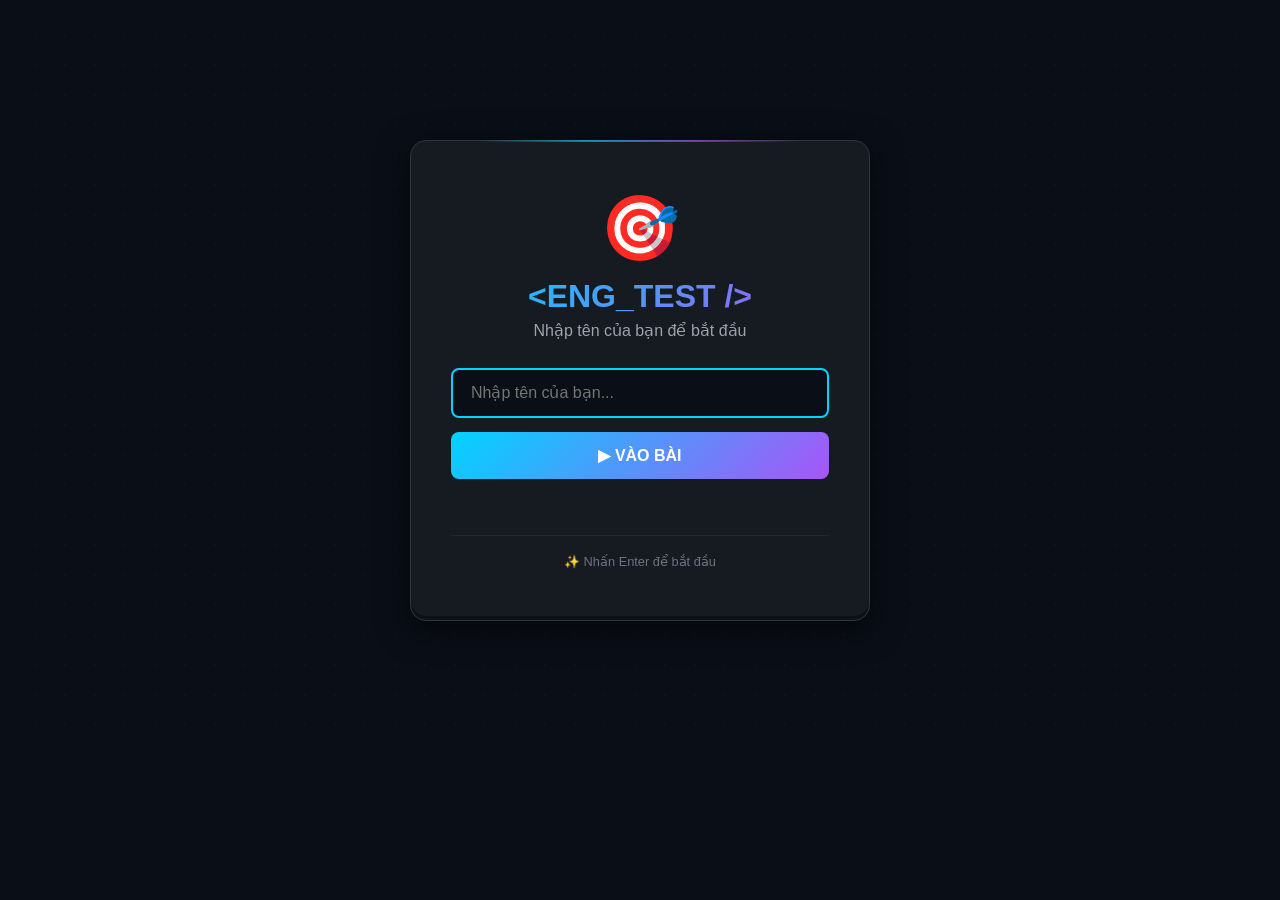
==== commit 34a31d45: "Update main.html" ====
--- a/main.html
+++ b/main.html
@@ -1,862 +1,948 @@
 <!DOCTYPE html>
 <html lang="vi">
 <head>
-    <link rel="stylesheet" href="style.css">
     <meta charset="UTF-8">
-    <title>Bài Tập Trắc Nghiệm Từ Vựng Tiếng Anh</title>
+    <meta name="viewport" content="width=device-width, initial-scale=1.0">
+    <title>Bài Tập Trắc Nghiệm Tiếng Anh</title>
+    <script src="https://cdn.socket.io/4.5.0/socket.io.min.js"></script>
+    <style>
+        :root {
+            --bg-primary: #0a0e17;
+            --bg-card: #161b22;
+            --border-color: #30363d;
+            --text-primary: #e5e7eb;
+            --text-secondary: #9ca3af;
+            --text-muted: #6b7280;
+            --cyan: #00d4ff;
+            --cyan-glow: rgba(0, 212, 255, 0.3);
+            --purple: #a855f7;
+            --green: #10b981;
+            --red: #ef4444;
+            --orange: #fb923c;
+            --shadow-3d: 0 8px 32px rgba(0,0,0,0.6), inset 0 -4px 0 rgba(0,0,0,0.4);
+        }
+        * { margin: 0; padding: 0; box-sizing: border-box; }
+        body {
+            font-family: 'Segoe UI', Tahoma, Geneva, Verdana, sans-serif;
+            background: var(--bg-primary);
+            color: var(--text-primary);
+            min-height: 100vh;
+            padding: 20px;
+        }
+        /* LOGIN */
+        #loginScreen { display: flex; justify-content: center; align-items: center; min-height: 80vh; position: relative; }
+        .login-card {
+            background: var(--bg-card);
+            border: 1px solid var(--border-color);
+            border-radius: 16px;
+            padding: 50px 40px;
+            max-width: 460px;
+            width: 100%;
+            box-shadow: var(--shadow-3d);
+            text-align: center;
+            position: relative;
+            z-index: 2;
+        }
+        .login-card::before {
+            content: '';
+            position: absolute;
+            top: -1px;
+            left: 15%;
+            right: 15%;
+            height: 2px;
+            background: linear-gradient(90deg, transparent, var(--cyan), var(--purple), transparent);
+            opacity: 0.6;
+        }
+        .login-icon { font-size: 4rem; margin-bottom: 12px; display: block; animation: float 3s ease-in-out infinite; }
+        @keyframes float { 0%,100% { transform: translateY(0); } 50% { transform: translateY(-10px); } }
+        .login-title {
+            font-size: 2rem;
+            font-weight: 600;
+            background: linear-gradient(135deg, var(--cyan), var(--purple));
+            -webkit-background-clip: text;
+            -webkit-text-fill-color: transparent;
+            margin-bottom: 6px;
+        }
+        .login-subtitle { color: var(--text-secondary); margin-bottom: 28px; }
+        .login-input-group { display: flex; flex-direction: column; gap: 14px; }
+        .login-input {
+            background: var(--bg-primary);
+            border: 2px solid var(--border-color);
+            border-radius: 8px;
+            padding: 14px 18px;
+            font-size: 1rem;
+            color: var(--text-primary);
+            outline: none;
+            transition: border-color 0.3s;
+        }
+        .login-input:focus { border-color: var(--cyan); }
+        .login-btn {
+            background: linear-gradient(135deg, var(--cyan), var(--purple));
+            color: #fff;
+            border: none;
+            border-radius: 8px;
+            padding: 14px;
+            font-size: 1rem;
+            font-weight: 600;
+            cursor: pointer;
+            transition: all 0.3s;
+        }
+        .login-btn:hover { transform: translateY(-2px); box-shadow: 0 4px 20px rgba(0,212,255,0.3); }
+        .login-error { color: var(--red); font-size: 0.85rem; margin-top: 12px; min-height: 24px; }
+        .login-footer { margin-top: 20px; padding-top: 16px; border-top: 1px solid rgba(255,255,255,0.05); }
+        .login-hint { color: var(--text-muted); font-size: 0.8rem; }
+        .login-bg-dots {
+            position: absolute;
+            inset: 0;
+            background-image: radial-gradient(circle, rgba(0,212,255,0.03) 1px, transparent 1px);
+            background-size: 30px 30px;
+            z-index: 0;
+            animation: dotsMove 20s linear infinite;
+        }
+        @keyframes dotsMove { 0% { transform: translate(0,0); } 100% { transform: translate(-30px,-30px); } }
+        /* QUIZ */
+        #quizContent { display: none; }
+        .quiz-header {
+            display: flex;
+            justify-content: space-between;
+            align-items: center;
+            background: var(--bg-card);
+            border: 1px solid var(--border-color);
+            border-radius: 8px;
+            padding: 12px 20px;
+            margin-bottom: 20px;
+            flex-wrap: wrap;
+            gap: 10px;
+            box-shadow: var(--shadow-3d);
+        }
+        .user-badge { display: flex; align-items: center; gap: 12px; }
+        .user-avatar { font-size: 1.6rem; }
+        .user-name { font-weight: 600; color: var(--cyan); }
+        .user-status { font-size: 0.8rem; color: var(--green); }
+        .header-actions { display: flex; gap: 10px; flex-wrap: wrap; }
+        .btn-camera, .btn-logout {
+            padding: 6px 16px;
+            border-radius: 6px;
+            border: 1px solid var(--border-color);
+            background: transparent;
+            color: var(--text-secondary);
+            cursor: pointer;
+            font-size: 0.85rem;
+            transition: all 0.3s;
+        }
+        .btn-camera:hover { border-color: var(--cyan); color: var(--cyan); }
+        .btn-logout:hover { border-color: var(--red); color: var(--red); }
+        .camera-container {
+            background: var(--bg-card);
+            border: 1px solid var(--border-color);
+            border-radius: 8px;
+            padding: 16px;
+            margin-bottom: 20px;
+            text-align: center;
+        }
+        .camera-container video { width: 100%; max-width: 480px; border-radius: 8px; border: 1px solid var(--border-color); }
+        .btn-close-camera {
+            margin-top: 10px;
+            padding: 6px 20px;
+            border-radius: 6px;
+            border: 1px solid var(--red);
+            background: transparent;
+            color: var(--red);
+            cursor: pointer;
+            font-size: 0.85rem;
+        }
+        .admin-panel {
+            background: var(--bg-card);
+            border: 1px solid var(--border-color);
+            border-radius: 8px;
+            padding: 16px;
+            margin-bottom: 20px;
+            box-shadow: var(--shadow-3d);
+        }
+        .admin-panel summary { cursor: pointer; font-weight: 600; color: var(--cyan); padding: 4px 0; }
+        .admin-content { display: grid; grid-template-columns: 2fr 1fr; gap: 20px; margin-top: 16px; }
+        @media (max-width: 768px) { .admin-content { grid-template-columns: 1fr; } }
+        .log-container, .user-list-container {
+            background: var(--bg-primary);
+            border: 1px solid var(--border-color);
+            border-radius: 6px;
+            padding: 10px;
+            max-height: 300px;
+            overflow-y: auto;
+            font-size: 0.85rem;
+        }
+        .log-empty { color: var(--text-muted); text-align: center; padding: 20px; }
+        .log-entry { padding: 6px 8px; border-bottom: 1px solid rgba(255,255,255,0.03); word-break: break-word; }
+        .log-entry b { color: var(--cyan); }
+        .user-item { padding: 6px 8px; border-bottom: 1px solid rgba(255,255,255,0.03); }
+        h1 {
+            text-align: center;
+            font-size: 1.8rem;
+            background: linear-gradient(135deg, var(--cyan), var(--purple));
+            -webkit-background-clip: text;
+            -webkit-text-fill-color: transparent;
+            margin-bottom: 8px;
+        }
+        .description {
+            text-align: center;
+            color: var(--text-secondary);
+            margin-bottom: 24px;
+            padding: 12px 20px;
+            background: rgba(16,185,129,0.05);
+            border-left: 3px solid var(--green);
+            border-radius: 6px;
+        }
+        fieldset {
+            background: var(--bg-card);
+            border: 1px solid var(--border-color);
+            border-radius: 12px;
+            padding: 20px 24px;
+            margin-bottom: 16px;
+            box-shadow: var(--shadow-3d);
+            transition: all 0.3s;
+        }
+        fieldset:hover { border-color: var(--cyan); }
+        legend { font-weight: 600; color: var(--cyan); padding: 0 12px 0 0; }
+        label {
+            display: flex;
+            align-items: center;
+            padding: 8px 12px;
+            margin: 4px 0;
+            border-radius: 6px;
+            cursor: pointer;
+            transition: background 0.2s;
+            color: var(--text-secondary);
+        }
+        label:hover { background: rgba(0,212,255,0.05); color: var(--text-primary); }
+        input[type="radio"] {
+            appearance: none;
+            width: 18px;
+            height: 18px;
+            min-width: 18px;
+            border: 2px solid var(--border-color);
+            border-radius: 50%;
+            margin-right: 12px;
+            transition: all 0.3s;
+            background: var(--bg-primary);
+        }
+        input[type="radio"]:checked {
+            border-color: var(--cyan);
+            background: var(--cyan);
+            box-shadow: 0 0 20px rgba(0,212,255,0.3);
+        }
+        input[type="radio"]:checked::after {
+            content: '';
+            display: block;
+            width: 6px;
+            height: 6px;
+            background: #fff;
+            border-radius: 50%;
+            margin: 4px auto;
+        }
+        #feedback_1, #feedback_2, #feedback_3, #feedback_4, #feedback_5,
+        #feedback_6, #feedback_7, #feedback_8, #feedback_9, #feedback_10,
+        #feedback_11, #feedback_12, #feedback_13, #feedback_14, #feedback_15,
+        #feedback_16, #feedback_17, #feedback_18, #feedback_19, #feedback_20,
+        #feedback_21, #feedback_22, #feedback_23, #feedback_24, #feedback_25,
+        #feedback_26, #feedback_27, #feedback_28, #feedback_29, #feedback_30,
+        #feedback_31, #feedback_32, #feedback_33, #feedback_34, #feedback_35,
+        #feedback_36, #feedback_37, #feedback_38 {
+            margin-top: 10px;
+            padding: 8px 12px;
+            border-radius: 4px;
+            font-size: 0.85rem;
+            background: rgba(0,0,0,0.3);
+        }
+        .btn-group { display: flex; gap: 12px; flex-wrap: wrap; margin-top: 20px; }
+        .btn-submit, .btn-reset {
+            padding: 12px 28px;
+            border: none;
+            border-radius: 8px;
+            font-size: 1rem;
+            font-weight: 600;
+            cursor: pointer;
+            transition: all 0.3s;
+        }
+        .btn-submit {
+            background: linear-gradient(135deg, var(--cyan), var(--purple));
+            color: #fff;
+        }
+        .btn-submit:hover { transform: translateY(-2px); box-shadow: 0 4px 20px rgba(0,212,255,0.3); }
+        .btn-reset {
+            background: transparent;
+            border: 1px solid var(--border-color);
+            color: var(--text-secondary);
+        }
+        .btn-reset:hover { border-color: var(--red); color: var(--red); }
+        #resultSummary {
+            margin-top: 24px;
+            padding: 20px;
+            background: var(--bg-card);
+            border: 1px solid var(--border-color);
+            border-radius: 8px;
+            box-shadow: var(--shadow-3d);
+        }
+        ::-webkit-scrollbar { width: 6px; height: 6px; }
+        ::-webkit-scrollbar-track { background: var(--bg-primary); }
+        ::-webkit-scrollbar-thumb { background: var(--border-color); border-radius: 3px; }
+        ::-webkit-scrollbar-thumb:hover { background: var(--cyan); }
+        hr {
+            border: none;
+            height: 1px;
+            background: linear-gradient(90deg, transparent, var(--border-color), var(--cyan), var(--border-color), transparent);
+            margin: 20px 0;
+        }
+    </style>
 </head>
 <body>
+
+<!-- LOGIN SCREEN -->
+<div id="loginScreen">
+    <div class="login-card">
+        <div class="login-icon">🎯</div>
+        <h1 class="login-title">&lt;ENG_TEST /&gt;</h1>
+        <p class="login-subtitle">Nhập tên của bạn để bắt đầu</p>
+        <div class="login-input-group">
+            <input type="text" id="usernameInput" class="login-input" placeholder="Nhập tên của bạn..." maxlength="30" autofocus>
+            <button onclick="enterQuiz()" class="login-btn">▶ VÀO BÀI</button>
+        </div>
+        <div id="loginError" class="login-error"></div>
+        <div class="login-footer"><span class="login-hint">✨ Nhấn Enter để bắt đầu</span></div>
+    </div>
+    <div class="login-bg-dots"></div>
+</div>
+
+<!-- QUIZ CONTENT -->
+<div id="quizContent">
+
+    <div class="quiz-header">
+        <div class="user-badge">
+            <span class="user-avatar">👤</span>
+            <span class="user-name" id="displayName">User</span>
+            <span class="user-status" id="userStatus">🟢 Online</span>
+        </div>
+        <div class="header-actions">
+            <button onclick="toggleCamera()" class="btn-camera" id="cameraBtn">📷 Bật Camera</button>
+            <button onclick="logout()" class="btn-logout">🚪 Thoát</button>
+        </div>
+    </div>
+
+    <div id="cameraContainer" class="camera-container" style="display:none;">
+        <video id="video" autoplay muted></video>
+        <button onclick="toggleCamera()" class="btn-close-camera">✕ Tắt Camera</button>
+    </div>
+
+    <div class="admin-panel">
+        <details>
+            <summary>🛠️ Admin Panel - Theo dõi người dùng</summary>
+            <div class="admin-content">
+                <div>
+                    <h4 style="color:var(--cyan);margin-bottom:8px;">📋 Hoạt động real-time</h4>
+                    <div id="liveLog" class="log-container"><div class="log-empty">⏳ Đang chờ hoạt động...</div></div>
+                </div>
+                <div>
+                    <h4 style="color:var(--cyan);margin-bottom:8px;">👥 Người dùng online</h4>
+                    <div id="userList" class="user-list-container"><div class="log-empty">⏳ Đang tải...</div></div>
+                </div>
+            </div>
+        </details>
+    </div>
+
     <h1>BÀI TẬP TRẮC NGHIỆM TỪ VỰNG TIẾNG ANH</h1>
-    <p>Hãy chọn đáp án đúng nhất cho tất cả 38 từ vựng bên dưới, sau đó nhấn <b>"Nộp Bài & Xem Kết Quả"</b> để kiểm tra điểm số.</p>
+    <p class="description">Hãy chọn đáp án đúng nhất cho tất cả 38 từ vựng bên dưới, sau đó nhấn <b>"Nộp Bài & Lưu"</b> để kiểm tra điểm số và lưu kết quả.</p>
     <hr>
 
     <form id="quizForm">
+
+        <!-- ===== CÂU 1 ===== -->
         <fieldset id="group_1">
             <legend><b>Câu 1:</b> Từ "<b>noodles</b>" có nghĩa là gì?</legend>
-            <label>
-                <input type="radio" name="q1" value="0">
-                <b>A.</b> mì, bún, phở
-            </label><br>
-            <label>
-                <input type="radio" name="q1" value="1">
-                <b>B.</b> kẹo
-            </label><br>
-            <label>
-                <input type="radio" name="q1" value="2">
-                <b>C.</b> nước táo/cam ép
-            </label><br>
-            <label>
-                <input type="radio" name="q1" value="3">
-                <b>D.</b> mì ý
-            </label><br>
+            <label><input type="radio" name="q1" value="0"> <b>A.</b> mì, bún, phở</label><br>
+            <label><input type="radio" name="q1" value="1"> <b>B.</b> kẹo</label><br>
+            <label><input type="radio" name="q1" value="2"> <b>C.</b> nước táo/cam ép</label><br>
+            <label><input type="radio" name="q1" value="3"> <b>D.</b> mì ý</label><br>
             <div id="feedback_1"></div>
         </fieldset>
-        <br>
+
+        <!-- ===== CÂU 2 ===== -->
         <fieldset id="group_2">
             <legend><b>Câu 2:</b> Từ "<b>hamburger / burger</b>" có nghĩa là gì?</legend>
-            <label>
-                <input type="radio" name="q2" value="0">
-                <b>A.</b> bánh quy
-            </label><br>
-            <label>
-                <input type="radio" name="q2" value="1">
-                <b>B.</b> nước táo/cam ép
-            </label><br>
-            <label>
-                <input type="radio" name="q2" value="2">
-                <b>C.</b> nước ngọt
-            </label><br>
-            <label>
-                <input type="radio" name="q2" value="3">
-                <b>D.</b> hamburger
-            </label><br>
+            <label><input type="radio" name="q2" value="0"> <b>A.</b> bánh quy</label><br>
+            <label><input type="radio" name="q2" value="1"> <b>B.</b> nước táo/cam ép</label><br>
+            <label><input type="radio" name="q2" value="2"> <b>C.</b> nước ngọt</label><br>
+            <label><input type="radio" name="q2" value="3"> <b>D.</b> hamburger</label><br>
             <div id="feedback_2"></div>
         </fieldset>
-        <br>
+
+        <!-- ===== CÂU 3 ===== -->
         <fieldset id="group_3">
             <legend><b>Câu 3:</b> Từ "<b>pasta</b>" có nghĩa là gì?</legend>
-            <label>
-                <input type="radio" name="q3" value="0">
-                <b>A.</b> mì, bún, phở
-            </label><br>
-            <label>
-                <input type="radio" name="q3" value="1">
-                <b>B.</b> nước ngọt
-            </label><br>
-            <label>
-                <input type="radio" name="q3" value="2">
-                <b>C.</b> nước táo/cam ép
-            </label><br>
-            <label>
-                <input type="radio" name="q3" value="3">
-                <b>D.</b> mì ý
-            </label><br>
+            <label><input type="radio" name="q3" value="0"> <b>A.</b> mì, bún, phở</label><br>
+            <label><input type="radio" name="q3" value="1"> <b>B.</b> nước ngọt</label><br>
+            <label><input type="radio" name="q3" value="2"> <b>C.</b> nước táo/cam ép</label><br>
+            <label><input type="radio" name="q3" value="3"> <b>D.</b> mì ý</label><br>
             <div id="feedback_3"></div>
         </fieldset>
-        <br>
+
+        <!-- ===== CÂU 4 ===== -->
         <fieldset id="group_4">
             <legend><b>Câu 4:</b> Từ "<b>coke</b>" có nghĩa là gì?</legend>
-            <label>
-                <input type="radio" name="q4" value="0">
-                <b>A.</b> bánh quy
-            </label><br>
-            <label>
-                <input type="radio" name="q4" value="1">
-                <b>B.</b> hamburger
-            </label><br>
-            <label>
-                <input type="radio" name="q4" value="2">
-                <b>C.</b> nước ngọt
-            </label><br>
-            <label>
-                <input type="radio" name="q4" value="3">
-                <b>D.</b> mì ý
-            </label><br>
+            <label><input type="radio" name="q4" value="0"> <b>A.</b> bánh quy</label><br>
+            <label><input type="radio" name="q4" value="1"> <b>B.</b> hamburger</label><br>
+            <label><input type="radio" name="q4" value="2"> <b>C.</b> nước ngọt</label><br>
+            <label><input type="radio" name="q4" value="3"> <b>D.</b> mì ý</label><br>
             <div id="feedback_4"></div>
         </fieldset>
-        <br>
+
+        <!-- ===== CÂU 5 ===== -->
         <fieldset id="group_5">
             <legend><b>Câu 5:</b> Từ "<b>apple/orange juice</b>" có nghĩa là gì?</legend>
-            <label>
-                <input type="radio" name="q5" value="0">
-                <b>A.</b> mì ý
-            </label><br>
-            <label>
-                <input type="radio" name="q5" value="1">
-                <b>B.</b> hamburger
-            </label><br>
-            <label>
-                <input type="radio" name="q5" value="2">
-                <b>C.</b> nước táo/cam ép
-            </label><br>
-            <label>
-                <input type="radio" name="q5" value="3">
-                <b>D.</b> kẹo
-            </label><br>
+            <label><input type="radio" name="q5" value="0"> <b>A.</b> mì ý</label><br>
+            <label><input type="radio" name="q5" value="1"> <b>B.</b> hamburger</label><br>
+            <label><input type="radio" name="q5" value="2"> <b>C.</b> nước táo/cam ép</label><br>
+            <label><input type="radio" name="q5" value="3"> <b>D.</b> kẹo</label><br>
             <div id="feedback_5"></div>
         </fieldset>
-        <br>
+
+        <!-- ===== CÂU 6 ===== -->
         <fieldset id="group_6">
             <legend><b>Câu 6:</b> Từ "<b>sweet/candy</b>" có nghĩa là gì?</legend>
-            <label>
-                <input type="radio" name="q6" value="0">
-                <b>A.</b> nước ngọt
-            </label><br>
-            <label>
-                <input type="radio" name="q6" value="1">
-                <b>B.</b> nước táo/cam ép
-            </label><br>
-            <label>
-                <input type="radio" name="q6" value="2">
-                <b>C.</b> kẹo
-            </label><br>
-            <label>
-                <input type="radio" name="q6" value="3">
-                <b>D.</b> mì ý
-            </label><br>
+            <label><input type="radio" name="q6" value="0"> <b>A.</b> nước ngọt</label><br>
+            <label><input type="radio" name="q6" value="1"> <b>B.</b> nước táo/cam ép</label><br>
+            <label><input type="radio" name="q6" value="2"> <b>C.</b> kẹo</label><br>
+            <label><input type="radio" name="q6" value="3"> <b>D.</b> mì ý</label><br>
             <div id="feedback_6"></div>
         </fieldset>
-        <br>
+
+        <!-- ===== CÂU 7 ===== -->
         <fieldset id="group_7">
             <legend><b>Câu 7:</b> Từ "<b>biscuit/cookie</b>" có nghĩa là gì?</legend>
-            <label>
-                <input type="radio" name="q7" value="0">
-                <b>A.</b> nước ngọt
-            </label><br>
-            <label>
-                <input type="radio" name="q7" value="1">
-                <b>B.</b> bánh quy
-            </label><br>
-            <label>
-                <input type="radio" name="q7" value="2">
-                <b>C.</b> mì, bún, phở
-            </label><br>
-            <label>
-                <input type="radio" name="q7" value="3">
-                <b>D.</b> hamburger
-            </label><br>
+            <label><input type="radio" name="q7" value="0"> <b>A.</b> nước ngọt</label><br>
+            <label><input type="radio" name="q7" value="1"> <b>B.</b> bánh quy</label><br>
+            <label><input type="radio" name="q7" value="2"> <b>C.</b> mì, bún, phở</label><br>
+            <label><input type="radio" name="q7" value="3"> <b>D.</b> hamburger</label><br>
             <div id="feedback_7"></div>
         </fieldset>
-        <br>
+
+        <!-- ===== CÂU 8 ===== -->
         <fieldset id="group_8">
             <legend><b>Câu 8:</b> Từ "<b>the first</b>" có nghĩa là gì?</legend>
-            <label>
-                <input type="radio" name="q8" value="0">
-                <b>A.</b> thứ tám (ngày 8) 8th
-            </label><br>
-            <label>
-                <input type="radio" name="q8" value="1">
-                <b>B.</b> thứ hai mươi tám (ngày 28) 28th
-            </label><br>
-            <label>
-                <input type="radio" name="q8" value="2">
-                <b>C.</b> thứ bảy (ngày 7) 7th
-            </label><br>
-            <label>
-                <input type="radio" name="q8" value="3">
-                <b>D.</b> thứ nhất (ngày 1) 1st
-            </label><br>
+            <label><input type="radio" name="q8" value="0"> <b>A.</b> thứ tám (ngày 8) 8th</label><br>
+            <label><input type="radio" name="q8" value="1"> <b>B.</b> thứ hai mươi tám (ngày 28) 28th</label><br>
+            <label><input type="radio" name="q8" value="2"> <b>C.</b> thứ bảy (ngày 7) 7th</label><br>
+            <label><input type="radio" name="q8" value="3"> <b>D.</b> thứ nhất (ngày 1) 1st</label><br>
             <div id="feedback_8"></div>
         </fieldset>
-        <br>
+
+        <!-- ===== CÂU 9 ===== -->
         <fieldset id="group_9">
             <legend><b>Câu 9:</b> Từ "<b>the second</b>" có nghĩa là gì?</legend>
-            <label>
-                <input type="radio" name="q9" value="0">
-                <b>A.</b> thứ mười sáu (ngày 16) 16th
-            </label><br>
-            <label>
-                <input type="radio" name="q9" value="1">
-                <b>B.</b> thứ hai mươi bảy (ngày 27) 27th
-            </label><br>
-            <label>
-                <input type="radio" name="q9" value="2">
-                <b>C.</b> thứ hai (ngày 2) 2nd
-            </label><br>
-            <label>
-                <input type="radio" name="q9" value="3">
-                <b>D.</b> thứ hai mươi hai (ngày 22) 22nd
-            </label><br>
+            <label><input type="radio" name="q9" value="0"> <b>A.</b> thứ mười sáu (ngày 16) 16th</label><br>
+            <label><input type="radio" name="q9" value="1"> <b>B.</b> thứ hai mươi bảy (ngày 27) 27th</label><br>
+            <label><input type="radio" name="q9" value="2"> <b>C.</b> thứ hai (ngày 2) 2nd</label><br>
+            <label><input type="radio" name="q9" value="3"> <b>D.</b> thứ hai mươi hai (ngày 22) 22nd</label><br>
             <div id="feedback_9"></div>
         </fieldset>
-        <br>
+
+        <!-- ===== CÂU 10 ===== -->
         <fieldset id="group_10">
             <legend><b>Câu 10:</b> Từ "<b>the third</b>" có nghĩa là gì?</legend>
-            <label>
-                <input type="radio" name="q10" value="0">
-                <b>A.</b> thứ ba (ngày 3) 3rd
-            </label><br>
-            <label>
-                <input type="radio" name="q10" value="1">
-                <b>B.</b> thứ hai mươi mốt (ngày 21) 21st
-            </label><br>
-            <label>
-                <input type="radio" name="q10" value="2">
-                <b>C.</b> thứ hai mươi tư (ngày 24) 24th
-            </label><br>
-            <label>
-                <input type="radio" name="q10" value="3">
-                <b>D.</b> thứ chín (ngày 9) 9th
-            </label><br>
+            <label><input type="radio" name="q10" value="0"> <b>A.</b> thứ ba (ngày 3) 3rd</label><br>
+            <label><input type="radio" name="q10" value="1"> <b>B.</b> thứ hai mươi mốt (ngày 21) 21st</label><br>
+            <label><input type="radio" name="q10" value="2"> <b>C.</b> thứ hai mươi tư (ngày 24) 24th</label><br>
+            <label><input type="radio" name="q10" value="3"> <b>D.</b> thứ chín (ngày 9) 9th</label><br>
             <div id="feedback_10"></div>
         </fieldset>
-        <br>
+
+        <!-- ===== CÂU 11 ===== -->
         <fieldset id="group_11">
             <legend><b>Câu 11:</b> Từ "<b>the fourth</b>" có nghĩa là gì?</legend>
-            <label>
-                <input type="radio" name="q11" value="0">
-                <b>A.</b> thứ tư (ngày 4) 4th
-            </label><br>
-            <label>
-                <input type="radio" name="q11" value="1">
-                <b>B.</b> thứ mười hai (ngày 12) 12th
-            </label><br>
-            <label>
-                <input type="radio" name="q11" value="2">
-                <b>C.</b> thứ mười tám (ngày 18) 18th
-            </label><br>
-            <label>
-                <input type="radio" name="q11" value="3">
-                <b>D.</b> thứ hai mươi ba (ngày 23) 23rd
-            </label><br>
+            <label><input type="radio" name="q11" value="0"> <b>A.</b> thứ tư (ngày 4) 4th</label><br>
+            <label><input type="radio" name="q11" value="1"> <b>B.</b> thứ mười hai (ngày 12) 12th</label><br>
+            <label><input type="radio" name="q11" value="2"> <b>C.</b> thứ mười tám (ngày 18) 18th</label><br>
+            <label><input type="radio" name="q11" value="3"> <b>D.</b> thứ hai mươi ba (ngày 23) 23rd</label><br>
             <div id="feedback_11"></div>
         </fieldset>
-        <br>
+
+        <!-- ===== CÂU 12 ===== -->
         <fieldset id="group_12">
             <legend><b>Câu 12:</b> Từ "<b>the fifth</b>" có nghĩa là gì?</legend>
-            <label>
-                <input type="radio" name="q12" value="0">
-                <b>A.</b> thứ hai mươi tám (ngày 28) 28th
-            </label><br>
-            <label>
-                <input type="radio" name="q12" value="1">
-                <b>B.</b> thứ hai (ngày 2) 2nd
-            </label><br>
-            <label>
-                <input type="radio" name="q12" value="2">
-                <b>C.</b> thứ hai mươi sáu (ngày 26) 26th
-            </label><br>
-            <label>
-                <input type="radio" name="q12" value="3">
-                <b>D.</b> thứ năm (ngày 5) 5th
-            </label><br>
+            <label><input type="radio" name="q12" value="0"> <b>A.</b> thứ hai mươi tám (ngày 28) 28th</label><br>
+            <label><input type="radio" name="q12" value="1"> <b>B.</b> thứ hai (ngày 2) 2nd</label><br>
+            <label><input type="radio" name="q12" value="2"> <b>C.</b> thứ hai mươi sáu (ngày 26) 26th</label><br>
+            <label><input type="radio" name="q12" value="3"> <b>D.</b> thứ năm (ngày 5) 5th</label><br>
             <div id="feedback_12"></div>
         </fieldset>
-        <br>
+
+        <!-- ===== CÂU 13 ===== -->
         <fieldset id="group_13">
             <legend><b>Câu 13:</b> Từ "<b>the sixth</b>" có nghĩa là gì?</legend>
-            <label>
-                <input type="radio" name="q13" value="0">
-                <b>A.</b> thứ sáu (ngày 6) 6th
-            </label><br>
-            <label>
-                <input type="radio" name="q13" value="1">
-                <b>B.</b> thứ mười (ngày 10) 10th
-            </label><br>
-            <label>
-                <input type="radio" name="q13" value="2">
-                <b>C.</b> thứ chín (ngày 9) 9th
-            </label><br>
-            <label>
-                <input type="radio" name="q13" value="3">
-                <b>D.</b> thứ hai mươi chín (ngày 29) 29th
-            </label><br>
+            <label><input type="radio" name="q13" value="0"> <b>A.</b> thứ sáu (ngày 6) 6th</label><br>
+            <label><input type="radio" name="q13" value="1"> <b>B.</b> thứ mười (ngày 10) 10th</label><br>
+            <label><input type="radio" name="q13" value="2"> <b>C.</b> thứ chín (ngày 9) 9th</label><br>
+            <label><input type="radio" name="q13" value="3"> <b>D.</b> thứ hai mươi chín (ngày 29) 29th</label><br>
             <div id="feedback_13"></div>
         </fieldset>
-        <br>
+
+        <!-- ===== CÂU 14 ===== -->
         <fieldset id="group_14">
             <legend><b>Câu 14:</b> Từ "<b>the seventh</b>" có nghĩa là gì?</legend>
-            <label>
-                <input type="radio" name="q14" value="0">
-                <b>A.</b> thứ hai mươi (ngày 20) 20th
-            </label><br>
-            <label>
-                <input type="radio" name="q14" value="1">
-                <b>B.</b> thứ mười (ngày 10) 10th
-            </label><br>
-            <label>
-                <input type="radio" name="q14" value="2">
-                <b>C.</b> thứ bảy (ngày 7) 7th
-            </label><br>
-            <label>
-                <input type="radio" name="q14" value="3">
-                <b>D.</b> thứ ba mươi (ngày 30) 30th
-            </label><br>
+            <label><input type="radio" name="q14" value="0"> <b>A.</b> thứ hai mươi (ngày 20) 20th</label><br>
+            <label><input type="radio" name="q14" value="1"> <b>B.</b> thứ mười (ngày 10) 10th</label><br>
+            <label><input type="radio" name="q14" value="2"> <b>C.</b> thứ bảy (ngày 7) 7th</label><br>
+            <label><input type="radio" name="q14" value="3"> <b>D.</b> thứ ba mươi (ngày 30) 30th</label><br>
             <div id="feedback_14"></div>
         </fieldset>
-        <br>
+
+        <!-- ===== CÂU 15 ===== -->
         <fieldset id="group_15">
             <legend><b>Câu 15:</b> Từ "<b>the eighth</b>" có nghĩa là gì?</legend>
-            <label>
-                <input type="radio" name="q15" value="0">
-                <b>A.</b> thứ sáu (ngày 6) 6th
-            </label><br>
-            <label>
-                <input type="radio" name="q15" value="1">
-                <b>B.</b> thứ tám (ngày 8) 8th
-            </label><br>
-            <label>
-                <input type="radio" name="q15" value="2">
-                <b>C.</b> thứ hai mươi sáu (ngày 26) 26th
-            </label><br>
-            <label>
-                <input type="radio" name="q15" value="3">
-                <b>D.</b> thứ hai (ngày 2) 2nd
-            </label><br>
+            <label><input type="radio" name="q15" value="0"> <b>A.</b> thứ sáu (ngày 6) 6th</label><br>
+            <label><input type="radio" name="q15" value="1"> <b>B.</b> thứ tám (ngày 8) 8th</label><br>
+            <label><input type="radio" name="q15" value="2"> <b>C.</b> thứ hai mươi sáu (ngày 26) 26th</label><br>
+            <label><input type="radio" name="q15" value="3"> <b>D.</b> thứ hai (ngày 2) 2nd</label><br>
             <div id="feedback_15"></div>
         </fieldset>
-        <br>
+
+        <!-- ===== CÂU 16 ===== -->
         <fieldset id="group_16">
             <legend><b>Câu 16:</b> Từ "<b>the ninth</b>" có nghĩa là gì?</legend>
-            <label>
-                <input type="radio" name="q16" value="0">
-                <b>A.</b> thứ hai (ngày 2) 2nd
-            </label><br>
-            <label>
-                <input type="radio" name="q16" value="1">
-                <b>B.</b> thứ chín (ngày 9) 9th
-            </label><br>
-            <label>
-                <input type="radio" name="q16" value="2">
-                <b>C.</b> thứ hai mươi bảy (ngày 27) 27th
-            </label><br>
-            <label>
-                <input type="radio" name="q16" value="3">
-                <b>D.</b> thứ hai mươi tư (ngày 24) 24th
-            </label><br>
+            <label><input type="radio" name="q16" value="0"> <b>A.</b> thứ hai (ngày 2) 2nd</label><br>
+            <label><input type="radio" name="q16" value="1"> <b>B.</b> thứ chín (ngày 9) 9th</label><br>
+            <label><input type="radio" name="q16" value="2"> <b>C.</b> thứ hai mươi bảy (ngày 27) 27th</label><br>
+            <label><input type="radio" name="q16" value="3"> <b>D.</b> thứ hai mươi tư (ngày 24) 24th</label><br>
             <div id="feedback_16"></div>
         </fieldset>
-        <br>
+
+        <!-- ===== CÂU 17 ===== -->
         <fieldset id="group_17">
             <legend><b>Câu 17:</b> Từ "<b>the tenth</b>" có nghĩa là gì?</legend>
-            <label>
-                <input type="radio" name="q17" value="0">
-                <b>A.</b> thứ mười (ngày 10) 10th
-            </label><br>
-            <label>
-                <input type="radio" name="q17" value="1">
-                <b>B.</b> thứ hai mươi lăm (ngày 25) 25th
-            </label><br>
-            <label>
-                <input type="radio" name="q17" value="2">
-                <b>C.</b> thứ hai mươi hai (ngày 22) 22nd
-            </label><br>
-            <label>
-                <input type="radio" name="q17" value="3">
-                <b>D.</b> thứ hai mươi bảy (ngày 27) 27th
-            </label><br>
+            <label><input type="radio" name="q17" value="0"> <b>A.</b> thứ mười (ngày 10) 10th</label><br>
+            <label><input type="radio" name="q17" value="1"> <b>B.</b> thứ hai mươi lăm (ngày 25) 25th</label><br>
+            <label><input type="radio" name="q17" value="2"> <b>C.</b> thứ hai mươi hai (ngày 22) 22nd</label><br>
+            <label><input type="radio" name="q17" value="3"> <b>D.</b> thứ hai mươi bảy (ngày 27) 27th</label><br>
             <div id="feedback_17"></div>
         </fieldset>
-        <br>
+
+        <!-- ===== CÂU 18 ===== -->
         <fieldset id="group_18">
             <legend><b>Câu 18:</b> Từ "<b>the eleventh</b>" có nghĩa là gì?</legend>
-            <label>
-                <input type="radio" name="q18" value="0">
-                <b>A.</b> thứ nhất (ngày 1) 1st
-            </label><br>
-            <label>
-                <input type="radio" name="q18" value="1">
-                <b>B.</b> thứ hai mươi tư (ngày 24) 24th
-            </label><br>
-            <label>
-                <input type="radio" name="q18" value="2">
-                <b>C.</b> thứ mười một (ngày 11) 11th
-            </label><br>
-            <label>
-                <input type="radio" name="q18" value="3">
-                <b>D.</b> thứ tư (ngày 4) 4th
-            </label><br>
+            <label><input type="radio" name="q18" value="0"> <b>A.</b> thứ nhất (ngày 1) 1st</label><br>
+            <label><input type="radio" name="q18" value="1"> <b>B.</b> thứ hai mươi tư (ngày 24) 24th</label><br>
+            <label><input type="radio" name="q18" value="2"> <b>C.</b> thứ mười một (ngày 11) 11th</label><br>
+            <label><input type="radio" name="q18" value="3"> <b>D.</b> thứ tư (ngày 4) 4th</label><br>
             <div id="feedback_18"></div>
         </fieldset>
-        <br>
+
+        <!-- ===== CÂU 19 ===== -->
         <fieldset id="group_19">
             <legend><b>Câu 19:</b> Từ "<b>the twelfth</b>" có nghĩa là gì?</legend>
-            <label>
-                <input type="radio" name="q19" value="0">
-                <b>A.</b> thứ hai mươi mốt (ngày 21) 21st
-            </label><br>
-            <label>
-                <input type="radio" name="q19" value="1">
-                <b>B.</b> thứ bảy (ngày 7) 7th
-            </label><br>
-            <label>
-                <input type="radio" name="q19" value="2">
-                <b>C.</b> thứ hai mươi lăm (ngày 25) 25th
-            </label><br>
-            <label>
-                <input type="radio" name="q19" value="3">
-                <b>D.</b> thứ mười hai (ngày 12) 12th
-            </label><br>
+            <label><input type="radio" name="q19" value="0"> <b>A.</b> thứ hai mươi mốt (ngày 21) 21st</label><br>
+            <label><input type="radio" name="q19" value="1"> <b>B.</b> thứ bảy (ngày 7) 7th</label><br>
+            <label><input type="radio" name="q19" value="2"> <b>C.</b> thứ hai mươi lăm (ngày 25) 25th</label><br>
+            <label><input type="radio" name="q19" value="3"> <b>D.</b> thứ mười hai (ngày 12) 12th</label><br>
             <div id="feedback_19"></div>
         </fieldset>
-        <br>
+
+        <!-- ===== CÂU 20 ===== -->
         <fieldset id="group_20">
             <legend><b>Câu 20:</b> Từ "<b>the thirteenth</b>" có nghĩa là gì?</legend>
-            <label>
-                <input type="radio" name="q20" value="0">
-                <b>A.</b> thứ mười ba (ngày 13) 13th
-            </label><br>
-            <label>
-                <input type="radio" name="q20" value="1">
-                <b>B.</b> thứ hai mươi tư (ngày 24) 24th
-            </label><br>
-            <label>
-                <input type="radio" name="q20" value="2">
-                <b>C.</b> thứ hai mươi ba (ngày 23) 23rd
-            </label><br>
-            <label>
-                <input type="radio" name="q20" value="3">
-                <b>D.</b> thứ mười bốn (ngày 14) 14th
-            </label><br>
+            <label><input type="radio" name="q20" value="0"> <b>A.</b> thứ mười ba (ngày 13) 13th</label><br>
+            <label><input type="radio" name="q20" value="1"> <b>B.</b> thứ hai mươi tư (ngày 24) 24th</label><br>
+            <label><input type="radio" name="q20" value="2"> <b>C.</b> thứ hai mươi ba (ngày 23) 23rd</label><br>
+            <label><input type="radio" name="q20" value="3"> <b>D.</b> thứ mười bốn (ngày 14) 14th</label><br>
             <div id="feedback_20"></div>
         </fieldset>
-        <br>
+
+        <!-- ===== CÂU 21 ===== -->
         <fieldset id="group_21">
             <legend><b>Câu 21:</b> Từ "<b>the fourteenth</b>" có nghĩa là gì?</legend>
-            <label>
-                <input type="radio" name="q21" value="0">
-                <b>A.</b> thứ ba mươi mốt (ngày 31) 31st
-            </label><br>
-            <label>
-                <input type="radio" name="q21" value="1">
-                <b>B.</b> thứ mười chín (ngày 19) 19th
-            </label><br>
-            <label>
-                <input type="radio" name="q21" value="2">
-                <b>C.</b> thứ mười bốn (ngày 14) 14th
-            </label><br>
-            <label>
-                <input type="radio" name="q21" value="3">
-                <b>D.</b> thứ hai (ngày 2) 2nd
-            </label><br>
+            <label><input type="radio" name="q21" value="0"> <b>A.</b> thứ ba mươi mốt (ngày 31) 31st</label><br>
+            <label><input type="radio" name="q21" value="1"> <b>B.</b> thứ mười chín (ngày 19) 19th</label><br>
+            <label><input type="radio" name="q21" value="2"> <b>C.</b> thứ mười bốn (ngày 14) 14th</label><br>
+            <label><input type="radio" name="q21" value="3"> <b>D.</b> thứ hai (ngày 2) 2nd</label><br>
             <div id="feedback_21"></div>
         </fieldset>
-        <br>
+
+        <!-- ===== CÂU 22 ===== -->
         <fieldset id="group_22">
             <legend><b>Câu 22:</b> Từ "<b>the fifteenth</b>" có nghĩa là gì?</legend>
-            <label>
-                <input type="radio" name="q22" value="0">
-                <b>A.</b> thứ hai mươi bảy (ngày 27) 27th
-            </label><br>
-            <label>
-                <input type="radio" name="q22" value="1">
-                <b>B.</b> thứ mười bảy (ngày 17) 17th
-            </label><br>
-            <label>
-                <input type="radio" name="q22" value="2">
-                <b>C.</b> thứ hai mươi chín (ngày 29) 29th
-            </label><br>
-            <label>
-                <input type="radio" name="q22" value="3">
-                <b>D.</b> thứ mười lăm (ngày 15) 15th
-            </label><br>
+            <label><input type="radio" name="q22" value="0"> <b>A.</b> thứ hai mươi bảy (ngày 27) 27th</label><br>
+            <label><input type="radio" name="q22" value="1"> <b>B.</b> thứ mười bảy (ngày 17) 17th</label><br>
+            <label><input type="radio" name="q22" value="2"> <b>C.</b> thứ hai mươi chín (ngày 29) 29th</label><br>
+            <label><input type="radio" name="q22" value="3"> <b>D.</b> thứ mười lăm (ngày 15) 15th</label><br>
             <div id="feedback_22"></div>
         </fieldset>
-        <br>
+
+        <!-- ===== CÂU 23 ===== -->
         <fieldset id="group_23">
             <legend><b>Câu 23:</b> Từ "<b>the sixteenth</b>" có nghĩa là gì?</legend>
-            <label>
-                <input type="radio" name="q23" value="0">
-                <b>A.</b> thứ hai (ngày 2) 2nd
-            </label><br>
-            <label>
-                <input type="radio" name="q23" value="1">
-                <b>B.</b> thứ tư (ngày 4) 4th
-            </label><br>
-            <label>
-                <input type="radio" name="q23" value="2">
-                <b>C.</b> thứ mười sáu (ngày 16) 16th
-            </label><br>
-            <label>
-                <input type="radio" name="q23" value="3">
-                <b>D.</b> thứ sáu (ngày 6) 6th
-            </label><br>
+            <label><input type="radio" name="q23" value="0"> <b>A.</b> thứ hai (ngày 2) 2nd</label><br>
+            <label><input type="radio" name="q23" value="1"> <b>B.</b> thứ tư (ngày 4) 4th</label><br>
+            <label><input type="radio" name="q23" value="2"> <b>C.</b> thứ mười sáu (ngày 16) 16th</label><br>
+            <label><input type="radio" name="q23" value="3"> <b>D.</b> thứ sáu (ngày 6) 6th</label><br>
             <div id="feedback_23"></div>
         </fieldset>
-        <br>
+
+        <!-- ===== CÂU 24 ===== -->
         <fieldset id="group_24">
             <legend><b>Câu 24:</b> Từ "<b>the seventeenth</b>" có nghĩa là gì?</legend>
-            <label>
-                <input type="radio" name="q24" value="0">
-                <b>A.</b> thứ chín (ngày 9) 9th
-            </label><br>
-            <label>
-                <input type="radio" name="q24" value="1">
-                <b>B.</b> thứ tư (ngày 4) 4th
-            </label><br>
-            <label>
-                <input type="radio" name="q24" value="2">
-                <b>C.</b> thứ mười bảy (ngày 17) 17th
-            </label><br>
-            <label>
-                <input type="radio" name="q24" value="3">
-                <b>D.</b> thứ ba (ngày 3) 3rd
-            </label><br>
+            <label><input type="radio" name="q24" value="0"> <b>A.</b> thứ chín (ngày 9) 9th</label><br>
+            <label><input type="radio" name="q24" value="1"> <b>B.</b> thứ tư (ngày 4) 4th</label><br>
+            <label><input type="radio" name="q24" value="2"> <b>C.</b> thứ mười bảy (ngày 17) 17th</label><br>
+            <label><input type="radio" name="q24" value="3"> <b>D.</b> thứ ba (ngày 3) 3rd</label><br>
             <div id="feedback_24"></div>
         </fieldset>
-        <br>
+
+        <!-- ===== CÂU 25 ===== -->
         <fieldset id="group_25">
             <legend><b>Câu 25:</b> Từ "<b>the eighteenth</b>" có nghĩa là gì?</legend>
-            <label>
-                <input type="radio" name="q25" value="0">
-                <b>A.</b> thứ mười sáu (ngày 16) 16th
-            </label><br>
-            <label>
-                <input type="radio" name="q25" value="1">
-                <b>B.</b> thứ mười tám (ngày 18) 18th
-            </label><br>
-            <label>
-                <input type="radio" name="q25" value="2">
-                <b>C.</b> thứ mười lăm (ngày 15) 15th
-            </label><br>
-            <label>
-                <input type="radio" name="q25" value="3">
-                <b>D.</b> thứ mười một (ngày 11) 11th
-            </label><br>
+            <label><input type="radio" name="q25" value="0"> <b>A.</b> thứ mười sáu (ngày 16) 16th</label><br>
+            <label><input type="radio" name="q25" value="1"> <b>B.</b> thứ mười tám (ngày 18) 18th</label><br>
+            <label><input type="radio" name="q25" value="2"> <b>C.</b> thứ mười lăm (ngày 15) 15th</label><br>
+            <label><input type="radio" name="q25" value="3"> <b>D.</b> thứ mười một (ngày 11) 11th</label><br>
             <div id="feedback_25"></div>
         </fieldset>
-        <br>
+
+        <!-- ===== CÂU 26 ===== -->
         <fieldset id="group_26">
             <legend><b>Câu 26:</b> Từ "<b>the nineteenth</b>" có nghĩa là gì?</legend>
-            <label>
-                <input type="radio" name="q26" value="0">
-                <b>A.</b> thứ hai mươi chín (ngày 29) 29th
-            </label><br>
-            <label>
-                <input type="radio" name="q26" value="1">
-                <b>B.</b> thứ mười chín (ngày 19) 19th
-            </label><br>
-            <label>
-                <input type="radio" name="q26" value="2">
-                <b>C.</b> thứ hai mươi mốt (ngày 21) 21st
-            </label><br>
-            <label>
-                <input type="radio" name="q26" value="3">
-                <b>D.</b> thứ hai mươi (ngày 20) 20th
-            </label><br>
+            <label><input type="radio" name="q26" value="0"> <b>A.</b> thứ hai mươi chín (ngày 29) 29th</label><br>
+            <label><input type="radio" name="q26" value="1"> <b>B.</b> thứ mười chín (ngày 19) 19th</label><br>
+            <label><input type="radio" name="q26" value="2"> <b>C.</b> thứ hai mươi mốt (ngày 21) 21st</label><br>
+            <label><input type="radio" name="q26" value="3"> <b>D.</b> thứ hai mươi (ngày 20) 20th</label><br>
             <div id="feedback_26"></div>
         </fieldset>
-        <br>
+
+        <!-- ===== CÂU 27 ===== -->
         <fieldset id="group_27">
             <legend><b>Câu 27:</b> Từ "<b>the twentieth</b>" có nghĩa là gì?</legend>
-            <label>
-                <input type="radio" name="q27" value="0">
-                <b>A.</b> thứ mười bốn (ngày 14) 14th
-            </label><br>
-            <label>
-                <input type="radio" name="q27" value="1">
-                <b>B.</b> thứ hai mươi tám (ngày 28) 28th
-            </label><br>
-            <label>
-                <input type="radio" name="q27" value="2">
-                <b>C.</b> thứ bảy (ngày 7) 7th
-            </label><br>
-            <label>
-                <input type="radio" name="q27" value="3">
-                <b>D.</b> thứ hai mươi (ngày 20) 20th
-            </label><br>
+            <label><input type="radio" name="q27" value="0"> <b>A.</b> thứ mười bốn (ngày 14) 14th</label><br>
+            <label><input type="radio" name="q27" value="1"> <b>B.</b> thứ hai mươi tám (ngày 28) 28th</label><br>
+            <label><input type="radio" name="q27" value="2"> <b>C.</b> thứ bảy (ngày 7) 7th</label><br>
+            <label><input type="radio" name="q27" value="3"> <b>D.</b> thứ hai mươi (ngày 20) 20th</label><br>
             <div id="feedback_27"></div>
         </fieldset>
-        <br>
+
+        <!-- ===== CÂU 28 ===== -->
         <fieldset id="group_28">
             <legend><b>Câu 28:</b> Từ "<b>the twenty-first</b>" có nghĩa là gì?</legend>
-            <label>
-                <input type="radio" name="q28" value="0">
-                <b>A.</b> thứ mười ba (ngày 13) 13th
-            </label><br>
-            <label>
-                <input type="radio" name="q28" value="1">
-                <b>B.</b> thứ hai mươi chín (ngày 29) 29th
-            </label><br>
-            <label>
-                <input type="radio" name="q28" value="2">
-                <b>C.</b> thứ chín (ngày 9) 9th
-            </label><br>
-            <label>
-                <input type="radio" name="q28" value="3">
-                <b>D.</b> thứ hai mươi mốt (ngày 21) 21st
-            </label><br>
+            <label><input type="radio" name="q28" value="0"> <b>A.</b> thứ mười ba (ngày 13) 13th</label><br>
+            <label><input type="radio" name="q28" value="1"> <b>B.</b> thứ hai mươi chín (ngày 29) 29th</label><br>
+            <label><input type="radio" name="q28" value="2"> <b>C.</b> thứ chín (ngày 9) 9th</label><br>
+            <label><input type="radio" name="q28" value="3"> <b>D.</b> thứ hai mươi mốt (ngày 21) 21st</label><br>
             <div id="feedback_28"></div>
         </fieldset>
-        <br>
+
+        <!-- ===== CÂU 29 ===== -->
         <fieldset id="group_29">
             <legend><b>Câu 29:</b> Từ "<b>the twenty-second</b>" có nghĩa là gì?</legend>
-            <label>
-                <input type="radio" name="q29" value="0">
-                <b>A.</b> thứ chín (ngày 9) 9th
-            </label><br>
-            <label>
-                <input type="radio" name="q29" value="1">
-                <b>B.</b> thứ mười ba (ngày 13) 13th
-            </label><br>
-            <label>
-                <input type="radio" name="q29" value="2">
-                <b>C.</b> thứ hai (ngày 2) 2nd
-            </label><br>
-            <label>
-                <input type="radio" name="q29" value="3">
-                <b>D.</b> thứ hai mươi hai (ngày 22) 22nd
-            </label><br>
+            <label><input type="radio" name="q29" value="0"> <b>A.</b> thứ chín (ngày 9) 9th</label><br>
+            <label><input type="radio" name="q29" value="1"> <b>B.</b> thứ mười ba (ngày 13) 13th</label><br>
+            <label><input type="radio" name="q29" value="2"> <b>C.</b> thứ hai (ngày 2) 2nd</label><br>
+            <label><input type="radio" name="q29" value="3"> <b>D.</b> thứ hai mươi hai (ngày 22) 22nd</label><br>
             <div id="feedback_29"></div>
         </fieldset>
-        <br>
+
+        <!-- ===== CÂU 30 ===== -->
         <fieldset id="group_30">
             <legend><b>Câu 30:</b> Từ "<b>the twenty-third</b>" có nghĩa là gì?</legend>
-            <label>
-                <input type="radio" name="q30" value="0">
-                <b>A.</b> thứ nhất (ngày 1) 1st
-            </label><br>
-            <label>
-                <input type="radio" name="q30" value="1">
-                <b>B.</b> thứ hai (ngày 2) 2nd
-            </label><br>
-            <label>
-                <input type="radio" name="q30" value="2">
-                <b>C.</b> thứ hai mươi ba (ngày 23) 23rd
-            </label><br>
-            <label>
-                <input type="radio" name="q30" value="3">
-                <b>D.</b> thứ ba mươi mốt (ngày 31) 31st
-            </label><br>
+            <label><input type="radio" name="q30" value="0"> <b>A.</b> thứ nhất (ngày 1) 1st</label><br>
+            <label><input type="radio" name="q30" value="1"> <b>B.</b> thứ hai (ngày 2) 2nd</label><br>
+            <label><input type="radio" name="q30" value="2"> <b>C.</b> thứ hai mươi ba (ngày 23) 23rd</label><br>
+            <label><input type="radio" name="q30" value="3"> <b>D.</b> thứ ba mươi mốt (ngày 31) 31st</label><br>
             <div id="feedback_30"></div>
         </fieldset>
-        <br>
+
+        <!-- ===== CÂU 31 ===== -->
         <fieldset id="group_31">
             <legend><b>Câu 31:</b> Từ "<b>the twenty-fourth</b>" có nghĩa là gì?</legend>
-            <label>
-                <input type="radio" name="q31" value="0">
-                <b>A.</b> thứ hai mươi mốt (ngày 21) 21st
-            </label><br>
-            <label>
-                <input type="radio" name="q31" value="1">
-                <b>B.</b> thứ hai mươi tư (ngày 24) 24th
-            </label><br>
-            <label>
-                <input type="radio" name="q31" value="2">
-                <b>C.</b> thứ ba (ngày 3) 3rd
-            </label><br>
-            <label>
-                <input type="radio" name="q31" value="3">
-                <b>D.</b> thứ nhất (ngày 1) 1st
-            </label><br>
+            <label><input type="radio" name="q31" value="0"> <b>A.</b> thứ hai mươi mốt (ngày 21) 21st</label><br>
+            <label><input type="radio" name="q31" value="1"> <b>B.</b> thứ hai mươi tư (ngày 24) 24th</label><br>
+            <label><input type="radio" name="q31" value="2"> <b>C.</b> thứ ba (ngày 3) 3rd</label><br>
+            <label><input type="radio" name="q31" value="3"> <b>D.</b> thứ nhất (ngày 1) 1st</label><br>
             <div id="feedback_31"></div>
         </fieldset>
-        <br>
+
+        <!-- ===== CÂU 32 ===== -->
         <fieldset id="group_32">
             <legend><b>Câu 32:</b> Từ "<b>the twenty-fifth</b>" có nghĩa là gì?</legend>
-            <label>
-                <input type="radio" name="q32" value="0">
-                <b>A.</b> thứ hai mươi lăm (ngày 25) 25th
-            </label><br>
-            <label>
-                <input type="radio" name="q32" value="1">
-                <b>B.</b> thứ hai mươi tám (ngày 28) 28th
-            </label><br>
-            <label>
-                <input type="radio" name="q32" value="2">
-                <b>C.</b> thứ hai mươi chín (ngày 29) 29th
-            </label><br>
-            <label>
-                <input type="radio" name="q32" value="3">
-                <b>D.</b> thứ ba (ngày 3) 3rd
-            </label><br>
+            <label><input type="radio" name="q32" value="0"> <b>A.</b> thứ hai mươi lăm (ngày 25) 25th</label><br>
+            <label><input type="radio" name="q32" value="1"> <b>B.</b> thứ hai mươi tám (ngày 28) 28th</label><br>
+            <label><input type="radio" name="q32" value="2"> <b>C.</b> thứ hai mươi chín (ngày 29) 29th</label><br>
+            <label><input type="radio" name="q32" value="3"> <b>D.</b> thứ ba (ngày 3) 3rd</label><br>
             <div id="feedback_32"></div>
         </fieldset>
-        <br>
+
+        <!-- ===== CÂU 33 ===== -->
         <fieldset id="group_33">
             <legend><b>Câu 33:</b> Từ "<b>the twenty-sixth</b>" có nghĩa là gì?</legend>
-            <label>
-                <input type="radio" name="q33" value="0">
-                <b>A.</b> thứ hai mươi lăm (ngày 25) 25th
-            </label><br>
-            <label>
-                <input type="radio" name="q33" value="1">
-                <b>B.</b> thứ hai mươi tư (ngày 24) 24th
-            </label><br>
-            <label>
-                <input type="radio" name="q33" value="2">
-                <b>C.</b> thứ hai mươi sáu (ngày 26) 26th
-            </label><br>
-            <label>
-                <input type="radio" name="q33" value="3">
-                <b>D.</b> thứ hai (ngày 2) 2nd
-            </label><br>
+            <label><input type="radio" name="q33" value="0"> <b>A.</b> thứ hai mươi lăm (ngày 25) 25th</label><br>
+            <label><input type="radio" name="q33" value="1"> <b>B.</b> thứ hai mươi tư (ngày 24) 24th</label><br>
+            <label><input type="radio" name="q33" value="2"> <b>C.</b> thứ hai mươi sáu (ngày 26) 26th</label><br>
+            <label><input type="radio" name="q33" value="3"> <b>D.</b> thứ hai (ngày 2) 2nd</label><br>
             <div id="feedback_33"></div>
         </fieldset>
-        <br>
+
+        <!-- ===== CÂU 34 ===== -->
         <fieldset id="group_34">
             <legend><b>Câu 34:</b> Từ "<b>the twenty-seventh</b>" có nghĩa là gì?</legend>
-            <label>
-                <input type="radio" name="q34" value="0">
-                <b>A.</b> thứ hai mươi ba (ngày 23) 23rd
-            </label><br>
-            <label>
-                <input type="radio" name="q34" value="1">
-                <b>B.</b> thứ hai mươi bảy (ngày 27) 27th
-            </label><br>
-            <label>
-                <input type="radio" name="q34" value="2">
-                <b>C.</b> thứ hai mươi chín (ngày 29) 29th
-            </label><br>
-            <label>
-                <input type="radio" name="q34" value="3">
-                <b>D.</b> thứ hai mươi (ngày 20) 20th
-            </label><br>
+            <label><input type="radio" name="q34" value="0"> <b>A.</b> thứ hai mươi ba (ngày 23) 23rd</label><br>
+            <label><input type="radio" name="q34" value="1"> <b>B.</b> thứ hai mươi bảy (ngày 27) 27th</label><br>
+            <label><input type="radio" name="q34" value="2"> <b>C.</b> thứ hai mươi chín (ngày 29) 29th</label><br>
+            <label><input type="radio" name="q34" value="3"> <b>D.</b> thứ hai mươi (ngày 20) 20th</label><br>
             <div id="feedback_34"></div>
         </fieldset>
-        <br>
+
+        <!-- ===== CÂU 35 ===== -->
         <fieldset id="group_35">
             <legend><b>Câu 35:</b> Từ "<b>the twenty-eighth</b>" có nghĩa là gì?</legend>
-            <label>
-                <input type="radio" name="q35" value="0">
-                <b>A.</b> thứ sáu (ngày 6) 6th
-            </label><br>
-            <label>
-                <input type="radio" name="q35" value="1">
-                <b>B.</b> thứ hai mươi ba (ngày 23) 23rd
-            </label><br>
-            <label>
-                <input type="radio" name="q35" value="2">
-                <b>C.</b> thứ ba mươi (ngày 30) 30th
-            </label><br>
-            <label>
-                <input type="radio" name="q35" value="3">
-                <b>D.</b> thứ hai mươi tám (ngày 28) 28th
-            </label><br>
+            <label><input type="radio" name="q35" value="0"> <b>A.</b> thứ sáu (ngày 6) 6th</label><br>
+            <label><input type="radio" name="q35" value="1"> <b>B.</b> thứ hai mươi ba (ngày 23) 23rd</label><br>
+            <label><input type="radio" name="q35" value="2"> <b>C.</b> thứ ba mươi (ngày 30) 30th</label><br>
+            <label><input type="radio" name="q35" value="3"> <b>D.</b> thứ hai mươi tám (ngày 28) 28th</label><br>
             <div id="feedback_35"></div>
         </fieldset>
-        <br>
+
+        <!-- ===== CÂU 36 ===== -->
         <fieldset id="group_36">
             <legend><b>Câu 36:</b> Từ "<b>the twenty-ninth</b>" có nghĩa là gì?</legend>
-            <label>
-                <input type="radio" name="q36" value="0">
-                <b>A.</b> thứ mười một (ngày 11) 11th
-            </label><br>
-            <label>
-                <input type="radio" name="q36" value="1">
-                <b>B.</b> thứ hai mươi ba (ngày 23) 23rd
-            </label><br>
-            <label>
-                <input type="radio" name="q36" value="2">
-                <b>C.</b> thứ hai mươi chín (ngày 29) 29th
-            </label><br>
-            <label>
-                <input type="radio" name="q36" value="3">
-                <b>D.</b> thứ mười bảy (ngày 17) 17th
-            </label><br>
+            <label><input type="radio" name="q36" value="0"> <b>A.</b> thứ mười một (ngày 11) 11th</label><br>
+            <label><input type="radio" name="q36" value="1"> <b>B.</b> thứ hai mươi ba (ngày 23) 23rd</label><br>
+            <label><input type="radio" name="q36" value="2"> <b>C.</b> thứ hai mươi chín (ngày 29) 29th</label><br>
+            <label><input type="radio" name="q36" value="3"> <b>D.</b> thứ mười bảy (ngày 17) 17th</label><br>
             <div id="feedback_36"></div>
         </fieldset>
-        <br>
+
+        <!-- ===== CÂU 37 ===== -->
         <fieldset id="group_37">
             <legend><b>Câu 37:</b> Từ "<b>the thirtieth</b>" có nghĩa là gì?</legend>
-            <label>
-                <input type="radio" name="q37" value="0">
-                <b>A.</b> thứ mười lăm (ngày 15) 15th
-            </label><br>
-            <label>
-                <input type="radio" name="q37" value="1">
-                <b>B.</b> thứ hai mươi tư (ngày 24) 24th
-            </label><br>
-            <label>
-                <input type="radio" name="q37" value="2">
-                <b>C.</b> thứ ba mươi (ngày 30) 30th
-            </label><br>
-            <label>
-                <input type="radio" name="q37" value="3">
-                <b>D.</b> thứ mười ba (ngày 13) 13th
-            </label><br>
+            <label><input type="radio" name="q37" value="0"> <b>A.</b> thứ mười lăm (ngày 15) 15th</label><br>
+            <label><input type="radio" name="q37" value="1"> <b>B.</b> thứ hai mươi tư (ngày 24) 24th</label><br>
+            <label><input type="radio" name="q37" value="2"> <b>C.</b> thứ ba mươi (ngày 30) 30th</label><br>
+            <label><input type="radio" name="q37" value="3"> <b>D.</b> thứ mười ba (ngày 13) 13th</label><br>
             <div id="feedback_37"></div>
         </fieldset>
-        <br>
+
+        <!-- ===== CÂU 38 ===== -->
         <fieldset id="group_38">
             <legend><b>Câu 38:</b> Từ "<b>the thirty-first</b>" có nghĩa là gì?</legend>
-            <label>
-                <input type="radio" name="q38" value="0">
-                <b>A.</b> thứ mười chín (ngày 19) 19th
-            </label><br>
-            <label>
-                <input type="radio" name="q38" value="1">
-                <b>B.</b> thứ hai mươi (ngày 20) 20th
-            </label><br>
-            <label>
-                <input type="radio" name="q38" value="2">
-                <b>C.</b> thứ ba mươi mốt (ngày 31) 31st
-            </label><br>
-            <label>
-                <input type="radio" name="q38" value="3">
-                <b>D.</b> thứ hai mươi bảy (ngày 27) 27th
-            </label><br>
+            <label><input type="radio" name="q38" value="0"> <b>A.</b> thứ mười chín (ngày 19) 19th</label><br>
+            <label><input type="radio" name="q38" value="1"> <b>B.</b> thứ hai mươi (ngày 20) 20th</label><br>
+            <label><input type="radio" name="q38" value="2"> <b>C.</b> thứ ba mươi mốt (ngày 31) 31st</label><br>
+            <label><input type="radio" name="q38" value="3"> <b>D.</b> thứ hai mươi bảy (ngày 27) 27th</label><br>
             <div id="feedback_38"></div>
         </fieldset>
-        <br>
-        <button type="button" onclick="checkAnswers()">Nộp Bài & Xem Kết Quả</button>
-        <button type="button" onclick="resetForm()">Làm Lại</button>
+
+        <div class="btn-group">
+            <button type="button" onclick="submitQuiz()" class="btn-submit">📤 Nộp Bài & Lưu</button>
+            <button type="button" onclick="resetForm()" class="btn-reset">🔄 Làm Lại</button>
+        </div>
     </form>
 
-    <br>
-    <hr>
     <div id="resultSummary"></div>
-
-    <script>
-        const answerKey = {"1": {"ans": 0, "letter": "A", "text": "m\u00ec, b\u00fan, ph\u1edf"}, "2": {"ans": 3, "letter": "D", "text": "hamburger"}, "3": {"ans": 3, "letter": "D", "text": "m\u00ec \u00fd"}, "4": {"ans": 2, "letter": "C", "text": "n\u01b0\u1edbc ng\u1ecdt"}, "5": {"ans": 2, "letter": "C", "text": "n\u01b0\u1edbc t\u00e1o/cam \u00e9p"}, "6": {"ans": 2, "letter": "C", "text": "k\u1eb9o"}, "7": {"ans": 1, "letter": "B", "text": "b\u00e1nh quy"}, "8": {"ans": 3, "letter": "D", "text": "th\u1ee9 nh\u1ea5t (ng\u00e0y 1) 1st"}, "9": {"ans": 2, "letter": "C", "text": "th\u1ee9 hai (ng\u00e0y 2) 2nd"}, "10": {"ans": 0, "letter": "A", "text": "th\u1ee9 ba (ng\u00e0y 3) 3rd"}, "11": {"ans": 0, "letter": "A", "text": "th\u1ee9 t\u01b0 (ng\u00e0y 4) 4th"}, "12": {"ans": 3, "letter": "D", "text": "th\u1ee9 n\u0103m (ng\u00e0y 5) 5th"}, "13": {"ans": 0, "letter": "A", "text": "th\u1ee9 s\u00e1u (ng\u00e0y 6) 6th"}, "14": {"ans": 2, "letter": "C", "text": "th\u1ee9 b\u1ea3y (ng\u00e0y 7) 7th"}, "15": {"ans": 1, "letter": "B", "text": "th\u1ee9 t\u00e1m (ng\u00e0y 8) 8th"}, "16": {"ans": 1, "letter": "B", "text": "th\u1ee9 ch\u00edn (ng\u00e0y 9) 9th"}, "17": {"ans": 0, "letter": "A", "text": "th\u1ee9 m\u01b0\u1eddi (ng\u00e0y 10) 10th"}, "18": {"ans": 2, "letter": "C", "text": "th\u1ee9 m\u01b0\u1eddi m\u1ed9t (ng\u00e0y 11) 11th"}, "19": {"ans": 3, "letter": "D", "text": "th\u1ee9 m\u01b0\u1eddi hai (ng\u00e0y 12) 12th"}, "20": {"ans": 0, "letter": "A", "text": "th\u1ee9 m\u01b0\u1eddi ba (ng\u00e0y 13) 13th"}, "21": {"ans": 2, "letter": "C", "text": "th\u1ee9 m\u01b0\u1eddi b\u1ed1n (ng\u00e0y 14) 14th"}, "22": {"ans": 3, "letter": "D", "text": "th\u1ee9 m\u01b0\u1eddi l\u0103m (ng\u00e0y 15) 15th"}, "23": {"ans": 2, "letter": "C", "text": "th\u1ee9 m\u01b0\u1eddi s\u00e1u (ng\u00e0y 16) 16th"}, "24": {"ans": 2, "letter": "C", "text": "th\u1ee9 m\u01b0\u1eddi b\u1ea3y (ng\u00e0y 17) 17th"}, "25": {"ans": 1, "letter": "B", "text": "th\u1ee9 m\u01b0\u1eddi t\u00e1m (ng\u00e0y 18) 18th"}, "26": {"ans": 1, "letter": "B", "text": "th\u1ee9 m\u01b0\u1eddi ch\u00edn (ng\u00e0y 19) 19th"}, "27": {"ans": 3, "letter": "D", "text": "th\u1ee9 hai m\u01b0\u01a1i (ng\u00e0y 20) 20th"}, "28": {"ans": 3, "letter": "D", "text": "th\u1ee9 hai m\u01b0\u01a1i m\u1ed1t (ng\u00e0y 21) 21st"}, "29": {"ans": 3, "letter": "D", "text": "th\u1ee9 hai m\u01b0\u01a1i hai (ng\u00e0y 22) 22nd"}, "30": {"ans": 2, "letter": "C", "text": "th\u1ee9 hai m\u01b0\u01a1i ba (ng\u00e0y 23) 23rd"}, "31": {"ans": 1, "letter": "B", "text": "th\u1ee9 hai m\u01b0\u01a1i t\u01b0 (ng\u00e0y 24) 24th"}, "32": {"ans": 0, "letter": "A", "text": "th\u1ee9 hai m\u01b0\u01a1i l\u0103m (ng\u00e0y 25) 25th"}, "33": {"ans": 2, "letter": "C", "text": "th\u1ee9 hai m\u01b0\u01a1i s\u00e1u (ng\u00e0y 26) 26th"}, "34": {"ans": 1, "letter": "B", "text": "th\u1ee9 hai m\u01b0\u01a1i b\u1ea3y (ng\u00e0y 27) 27th"}, "35": {"ans": 3, "letter": "D", "text": "th\u1ee9 hai m\u01b0\u01a1i t\u00e1m (ng\u00e0y 28) 28th"}, "36": {"ans": 2, "letter": "C", "text": "th\u1ee9 hai m\u01b0\u01a1i ch\u00edn (ng\u00e0y 29) 29th"}, "37": {"ans": 2, "letter": "C", "text": "th\u1ee9 ba m\u01b0\u01a1i (ng\u00e0y 30) 30th"}, "38": {"ans": 2, "letter": "C", "text": "th\u1ee9 ba m\u01b0\u01a1i m\u1ed1t (ng\u00e0y 31) 31st"}};
-        const totalQuestions = 38;
-
-        function checkAnswers() {
-            let score = 0;
-            let answeredCount = 0;
-
-            for (let i = 1; i <= totalQuestions; i++) {
-                const selected = document.querySelector(`input[name="q${i}"]:checked`);
-                const feedbackDiv = document.getElementById(`feedback_${i}`);
-                const correctInfo = answerKey[i];
-
-                if (selected) {
-                    answeredCount++;
-                    const userAns = parseInt(selected.value);
-                    if (userAns === correctInfo.ans) {
-                        score++;
-                        feedbackDiv.innerHTML = '<p><font color="green"><b>✓ Chính xác!</b></font></p>';
-                    } else {
-                        feedbackDiv.innerHTML = `<p><font color="red"><b>✗ Chưa chính xác.</b> Đáp án đúng là <b>${correctInfo.letter}</b> (${correctInfo.text})</font></p>`;
-                    }
-                } else {
-                    feedbackDiv.innerHTML = `<p><font color="orange"><b>! Chưa trả lời.</b> Đáp án đúng là <b>${correctInfo.letter}</b> (${correctInfo.text})</font></p>`;
-                }
+</div>
+
+<!-- ========================================== -->
+<!-- JAVASCRIPT -->
+<!-- ========================================== -->
+<script>
+    // ============================================
+    // CẤU HÌNH WEBSOCKET
+    // ============================================
+    const SOCKET_URL = 'http://localhost:3000'; // ← THAY URL SERVER CỦA BẠN
+    const socket = io(SOCKET_URL);
+
+    let currentUser = '';
+    let cameraStream = null;
+    let isCameraOn = false;
+
+    // ============================================
+    // ĐÁP ÁN
+    // ============================================
+    const answerKey = {"1":{"ans":0,"letter":"A","text":"mì, bún, phở"},"2":{"ans":3,"letter":"D","text":"hamburger"},"3":{"ans":3,"letter":"D","text":"mì ý"},"4":{"ans":2,"letter":"C","text":"nước ngọt"},"5":{"ans":2,"letter":"C","text":"nước táo/cam ép"},"6":{"ans":2,"letter":"C","text":"kẹo"},"7":{"ans":1,"letter":"B","text":"bánh quy"},"8":{"ans":3,"letter":"D","text":"thứ nhất (ngày 1) 1st"},"9":{"ans":2,"letter":"C","text":"thứ hai (ngày 2) 2nd"},"10":{"ans":0,"letter":"A","text":"thứ ba (ngày 3) 3rd"},"11":{"ans":0,"letter":"A","text":"thứ tư (ngày 4) 4th"},"12":{"ans":3,"letter":"D","text":"thứ năm (ngày 5) 5th"},"13":{"ans":0,"letter":"A","text":"thứ sáu (ngày 6) 6th"},"14":{"ans":2,"letter":"C","text":"thứ bảy (ngày 7) 7th"},"15":{"ans":1,"letter":"B","text":"thứ tám (ngày 8) 8th"},"16":{"ans":1,"letter":"B","text":"thứ chín (ngày 9) 9th"},"17":{"ans":0,"letter":"A","text":"thứ mười (ngày 10) 10th"},"18":{"ans":2,"letter":"C","text":"thứ mười một (ngày 11) 11th"},"19":{"ans":3,"letter":"D","text":"thứ mười hai (ngày 12) 12th"},"20":{"ans":0,"letter":"A","text":"thứ mười ba (ngày 13) 13th"},"21":{"ans":2,"letter":"C","text":"thứ mười bốn (ngày 14) 14th"},"22":{"ans":3,"letter":"D","text":"thứ mười lăm (ngày 15) 15th"},"23":{"ans":2,"letter":"C","text":"thứ mười sáu (ngày 16) 16th"},"24":{"ans":2,"letter":"C","text":"thứ mười bảy (ngày 17) 17th"},"25":{"ans":1,"letter":"B","text":"thứ mười tám (ngày 18) 18th"},"26":{"ans":1,"letter":"B","text":"thứ mười chín (ngày 19) 19th"},"27":{"ans":3,"letter":"D","text":"thứ hai mươi (ngày 20) 20th"},"28":{"ans":3,"letter":"D","text":"thứ hai mươi mốt (ngày 21) 21st"},"29":{"ans":3,"letter":"D","text":"thứ hai mươi hai (ngày 22) 22nd"},"30":{"ans":2,"letter":"C","text":"thứ hai mươi ba (ngày 23) 23rd"},"31":{"ans":1,"letter":"B","text":"thứ hai mươi tư (ngày 24) 24th"},"32":{"ans":0,"letter":"A","text":"thứ hai mươi lăm (ngày 25) 25th"},"33":{"ans":2,"letter":"C","text":"thứ hai mươi sáu (ngày 26) 26th"},"34":{"ans":1,"letter":"B","text":"thứ hai mươi bảy (ngày 27) 27th"},"35":{"ans":3,"letter":"D","text":"thứ hai mươi tám (ngày 28) 28th"},"36":{"ans":2,"letter":"C","text":"thứ hai mươi chín (ngày 29) 29th"},"37":{"ans":2,"letter":"C","text":"thứ ba mươi (ngày 30) 30th"},"38":{"ans":2,"letter":"C","text":"thứ ba mươi mốt (ngày 31) 31st"}};
+    const totalQuestions = 38;
+
+    // ============================================
+    // LOGIN
+    // ============================================
+    window.onload = function() {
+        const savedName = localStorage.getItem('quiz_username');
+        if (savedName) document.getElementById('usernameInput').value = savedName;
+        document.getElementById('usernameInput').focus();
+        document.getElementById('usernameInput').addEventListener('keydown', function(e) {
+            if (e.key === 'Enter') enterQuiz();
+        });
+    };
+
+    function enterQuiz() {
+        const nameInput = document.getElementById('usernameInput');
+        const errorDiv = document.getElementById('loginError');
+        const name = nameInput.value.trim();
+        if (name === '') { errorDiv.textContent = '⚠️ Vui lòng nhập tên của bạn!'; nameInput.style.borderColor = '#ef4444'; return; }
+        if (name.length < 2) { errorDiv.textContent = '⚠️ Tên phải có ít nhất 2 ký tự!'; nameInput.style.borderColor = '#ef4444'; return; }
+        currentUser = name;
+        localStorage.setItem('quiz_username', name);
+        document.getElementById('displayName').textContent = name;
+        document.getElementById('loginScreen').style.display = 'none';
+        document.getElementById('quizContent').style.display = 'block';
+        errorDiv.textContent = '';
+        nameInput.style.borderColor = '';
+        socket.emit('user-login', { username: name });
+        startTracking();
+        updateUserList();
+    }
+
+    function logout() {
+        socket.emit('user-logout', { username: currentUser });
+        currentUser = '';
+        localStorage.removeItem('quiz_username');
+        document.getElementById('quizContent').style.display = 'none';
+        document.getElementById('loginScreen').style.display = 'flex';
+        document.getElementById('usernameInput').value = '';
+        document.getElementById('usernameInput').focus();
+        if (cameraStream) { cameraStream.getTracks().forEach(t => t.stop()); cameraStream = null; isCameraOn = false; document.getElementById('cameraContainer').style.display = 'none'; document.getElementById('cameraBtn').textContent = '📷 Bật Camera'; }
+    }
+
+    // ============================================
+    // THEO DÕI THAO TÁC
+    // ============================================
+    function startTracking() {
+        document.addEventListener('click', function(e) {
+            const target = e.target;
+            let action = 'click', detail = '';
+            if (target.tagName === 'INPUT' && target.type === 'radio') {
+                const question = target.name;
+                const label = target.closest('label');
+                const text = label ? label.textContent.trim() : '';
+                detail = `Chọn đáp án ${question}: ${text.substring(0, 50)}`;
+                action = 'select-answer';
+            } else if (target.tagName === 'BUTTON') {
+                detail = `Click button: ${target.textContent.trim()}`;
+            } else {
+                detail = `Click vào: ${target.tagName}`;
             }
-
-            const resultDiv = document.getElementById('resultSummary');
-            resultDiv.innerHTML = `<h2>KẾT QUẢ BÀI LÀM</h2>
-                <p><b>Số câu đã làm:</b> ${answeredCount} / ${totalQuestions}</p>
-                <p><b>Số câu trả lời đúng:</b> <font color="blue"><b>${score} / ${totalQuestions}</b></font> (${Math.round((score/totalQuestions)*100)}%)</p>`;
-        }
-
-        function resetForm() {
-            document.getElementById('quizForm').reset();
-            for (let i = 1; i <= totalQuestions; i++) {
-                document.getElementById(`feedback_${i}`).innerHTML = '';
+            sendAction(action, detail);
+        });
+        let scrollTimeout = null;
+        window.addEventListener('scroll', function() {
+            clearTimeout(scrollTimeout);
+            scrollTimeout = setTimeout(() => {
+                const scrollPercent = Math.round((window.scrollY / (document.body.scrollHeight - window.innerHeight)) * 100);
+                if (scrollPercent > 0) sendAction('scroll', `Đã cuộn ${scrollPercent}%`);
+            }, 3000);
+        });
+    }
+
+    function sendAction(action, detail) {
+        if (!currentUser) return;
+        socket.emit('user-action', { username: currentUser, action: action, detail: detail, time: new Date().toISOString() });
+    }
+
+    // ============================================
+    // CAMERA
+    // ============================================
+    function toggleCamera() {
+        if (isCameraOn) {
+            if (cameraStream) { cameraStream.getTracks().forEach(t => t.stop()); cameraStream = null; }
+            isCameraOn = false;
+            document.getElementById('cameraContainer').style.display = 'none';
+            document.getElementById('cameraBtn').textContent = '📷 Bật Camera';
+            socket.emit('camera-status', { username: currentUser, status: 'off' });
+        } else {
+            navigator.mediaDevices.getUserMedia({ video: true, audio: false })
+                .then(stream => {
+                    cameraStream = stream;
+                    isCameraOn = true;
+                    const video = document.getElementById('video');
+                    video.srcObject = stream;
+                    video.play();
+                    document.getElementById('cameraContainer').style.display = 'block';
+                    document.getElementById('cameraBtn').textContent = '📷 Tắt Camera';
+                    socket.emit('camera-status', { username: currentUser, status: 'on' });
+                })
+                .catch(err => alert('⚠️ Không thể truy cập camera: ' + err.message));
+        }
+    }
+
+    // ============================================
+    // NỘP BÀI
+    // ============================================
+    function submitQuiz() {
+        const answers = {};
+        let answeredCount = 0;
+        for (let i = 1; i <= 38; i++) {
+            const selected = document.querySelector(`input[name="q${i}"]:checked`);
+            if (selected) { answers[`q${i}`] = selected.value; answeredCount++; } else { answers[`q${i}`] = null; }
+        }
+        if (answeredCount < 38) { alert(`⚠️ Bạn mới làm ${answeredCount}/38 câu. Vui lòng hoàn thành tất cả!`); return; }
+        socket.emit('submit-quiz', { username: currentUser, answers: answers, timestamp: new Date().toISOString(), userAgent: navigator.userAgent });
+        alert('✅ Đã nộp bài! File kết quả đang được lưu trên server.');
+        checkAnswers();
+    }
+
+    // ============================================
+    // KIỂM TRA
+    // ============================================
+    function checkAnswers() {
+        let score = 0, answeredCount = 0;
+        for (let i = 1; i <= totalQuestions; i++) {
+            const selected = document.querySelector(`input[name="q${i}"]:checked`);
+            const feedbackDiv = document.getElementById(`feedback_${i}`);
+            const correctInfo = answerKey[i];
+            if (selected) {
+                answeredCount++;
+                const userAns = parseInt(selected.value);
+                if (userAns === correctInfo.ans) { score++; feedbackDiv.innerHTML = '<p style="color:var(--green);"><b>✓ Chính xác!</b></p>'; } 
+                else { feedbackDiv.innerHTML = `<p style="color:var(--red);"><b>✗ Chưa chính xác.</b> Đáp án đúng là <b>${correctInfo.letter}</b> (${correctInfo.text})</p>`; }
+            } else {
+                feedbackDiv.innerHTML = `<p style="color:var(--orange);"><b>! Chưa trả lời.</b> Đáp án đúng là <b>${correctInfo.letter}</b> (${correctInfo.text})</p>`;
             }
-            document.getElementById('resultSummary').innerHTML = '';
-        }
-    </script>
+        }
+        document.getElementById('resultSummary').innerHTML = `<h2 style="color:var(--cyan);">📊 KẾT QUẢ BÀI LÀM</h2><p><b>Số câu đã làm:</b> ${answeredCount} / ${totalQuestions}</p><p><b>Số câu trả lời đúng:</b> <span style="color:var(--cyan);font-weight:700;font-size:1.2rem;">${score} / ${totalQuestions}</span> (${Math.round((score/totalQuestions)*100)}%)</p>`;
+    }
+
+    function resetForm() {
+        document.getElementById('quizForm').reset();
+        for (let i = 1; i <= totalQuestions; i++) { document.getElementById(`feedback_${i}`).innerHTML = ''; }
+        document.getElementById('resultSummary').innerHTML = '';
+    }
+
+    // ============================================
+    // SOCKET EVENTS
+    // ============================================
+    socket.on('user-connected', (data) => { addLog(`🟢 ${data.username} đã kết nối`); updateUserList(); });
+    socket.on('user-disconnected', (data) => { addLog(`🔴 ${data.username} đã rời đi`); updateUserList(); });
+    socket.on('user-action-broadcast', (data) => {
+        const icons = { 'click': '🖱️', 'select-answer': '📝', 'scroll': '📜' };
+        addLog(`${icons[data.action] || '🔹'} <b>${data.username}</b>: ${data.detail} <span style="color:var(--text-muted);font-size:0.75rem;">(${new Date(data.time).toLocaleTimeString()})</span>`);
+    });
+    socket.on('camera-status-broadcast', (data) => {
+        addLog(`📷 <b>${data.username}</b>: Camera ${data.status === 'on' ? '🟢 BẬT' : '🔴 TẮT'}`);
+    });
+    socket.on('quiz-submitted', (data) => {
+        addLog(`📤 <b>${data.username}</b>: Đã nộp bài! (${data.score}/${data.total})`);
+    });
+    socket.on('user-list', (users) => {
+        const list = document.getElementById('userList');
+        if (!users || users.length === 0) { list.innerHTML = '<div class="log-empty">👤 Không có người dùng online</div>'; return; }
+        list.innerHTML = users.map(u => `<div class="user-item">🟢 ${u}</div>`).join('');
+    });
+
+    function addLog(message) {
+        const logDiv = document.getElementById('liveLog');
+        const empty = logDiv.querySelector('.log-empty');
+        if (empty) empty.remove();
+        const entry = document.createElement('div');
+        entry.className = 'log-entry';
+        entry.innerHTML = message;
+        logDiv.prepend(entry);
+        while (logDiv.children.length > 100) logDiv.removeChild(logDiv.lastChild);
+    }
+
+    function updateUserList() { socket.emit('get-users'); }
+    setInterval(updateUserList, 5000);
+</script>
+
 </body>
 </html>
